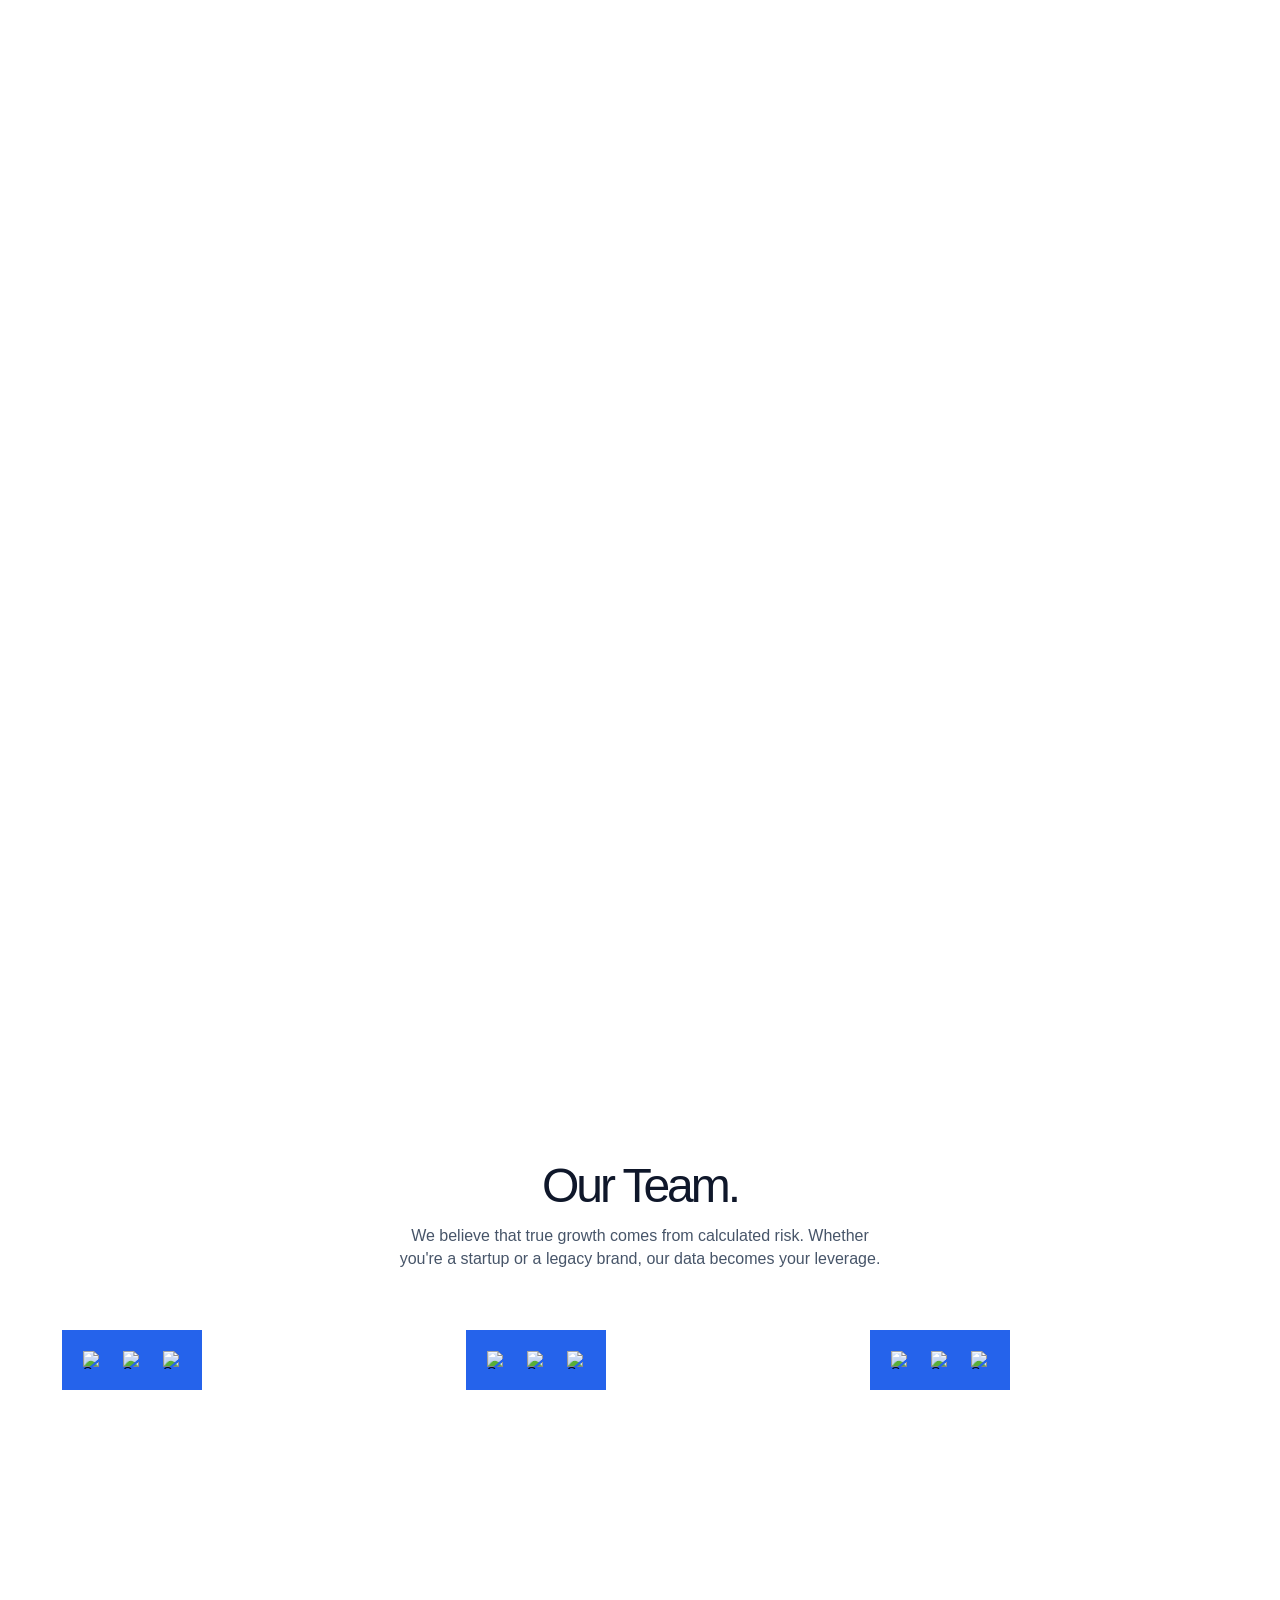
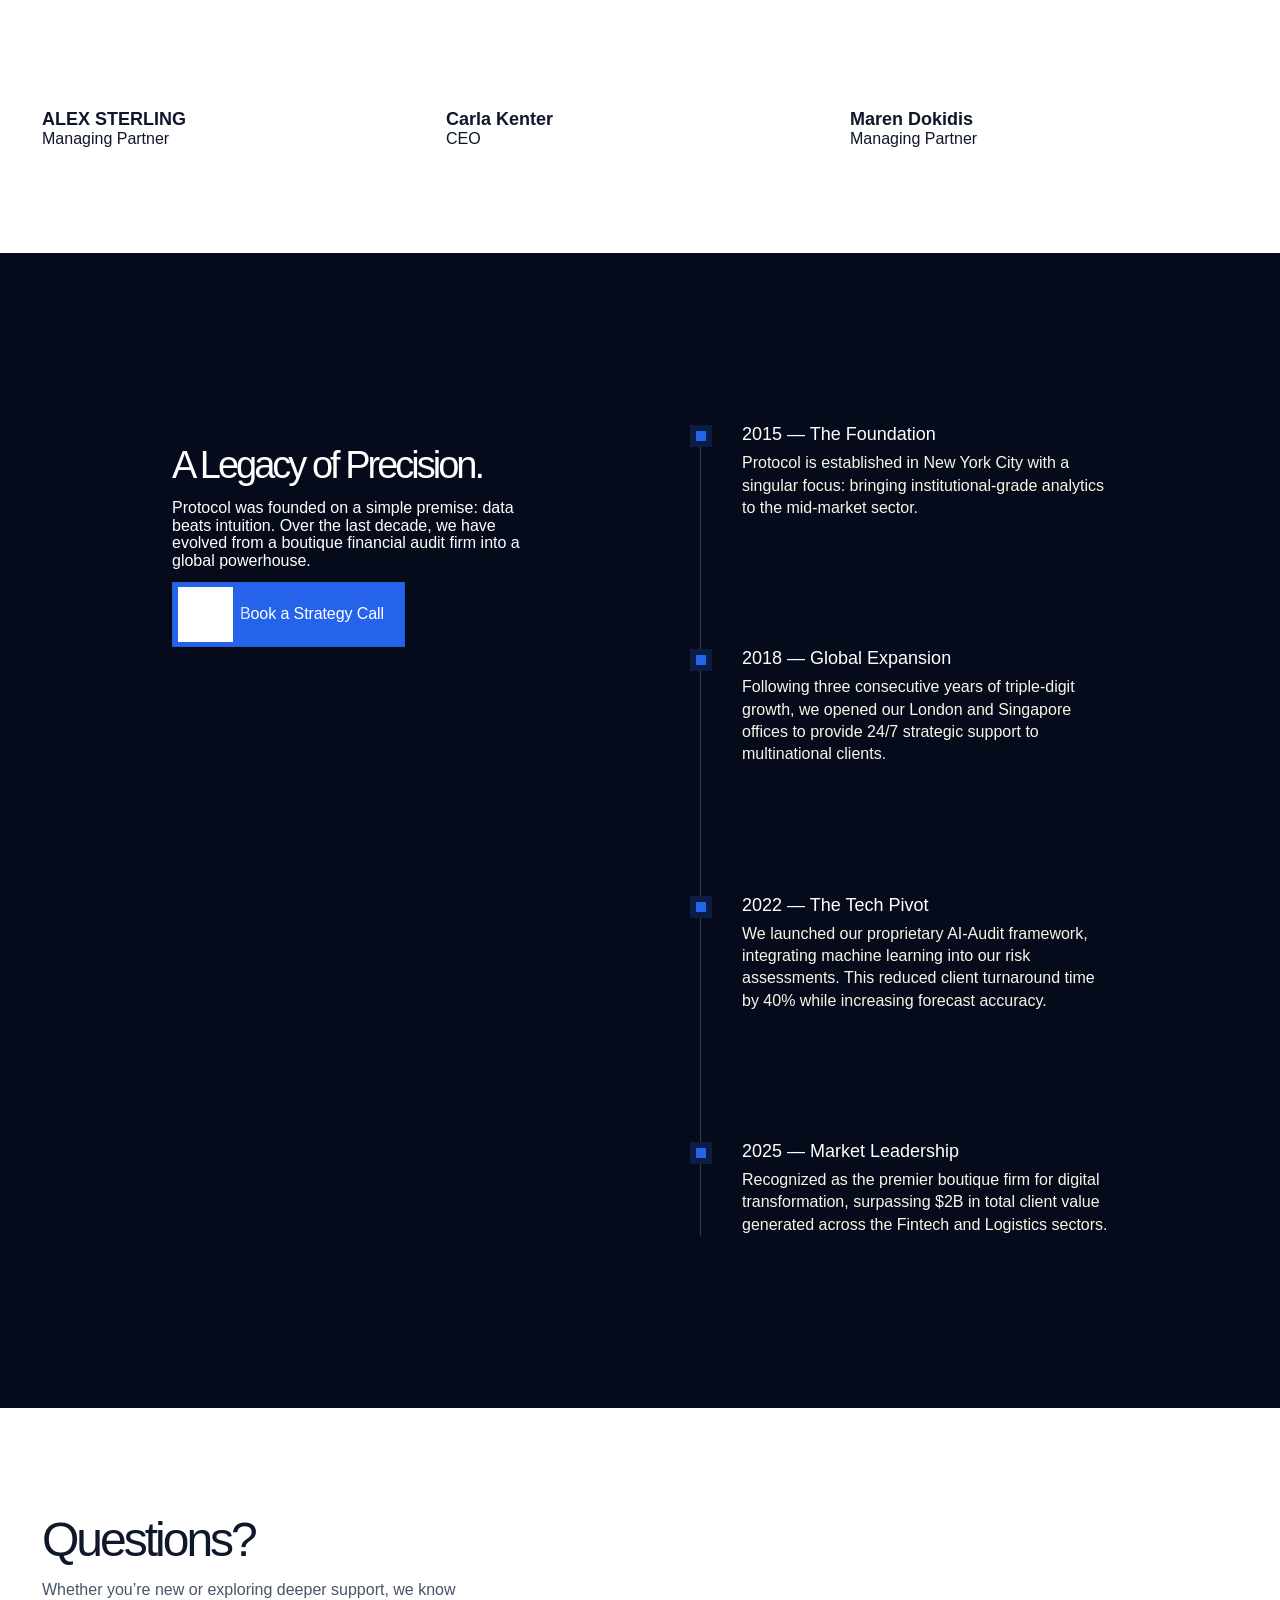
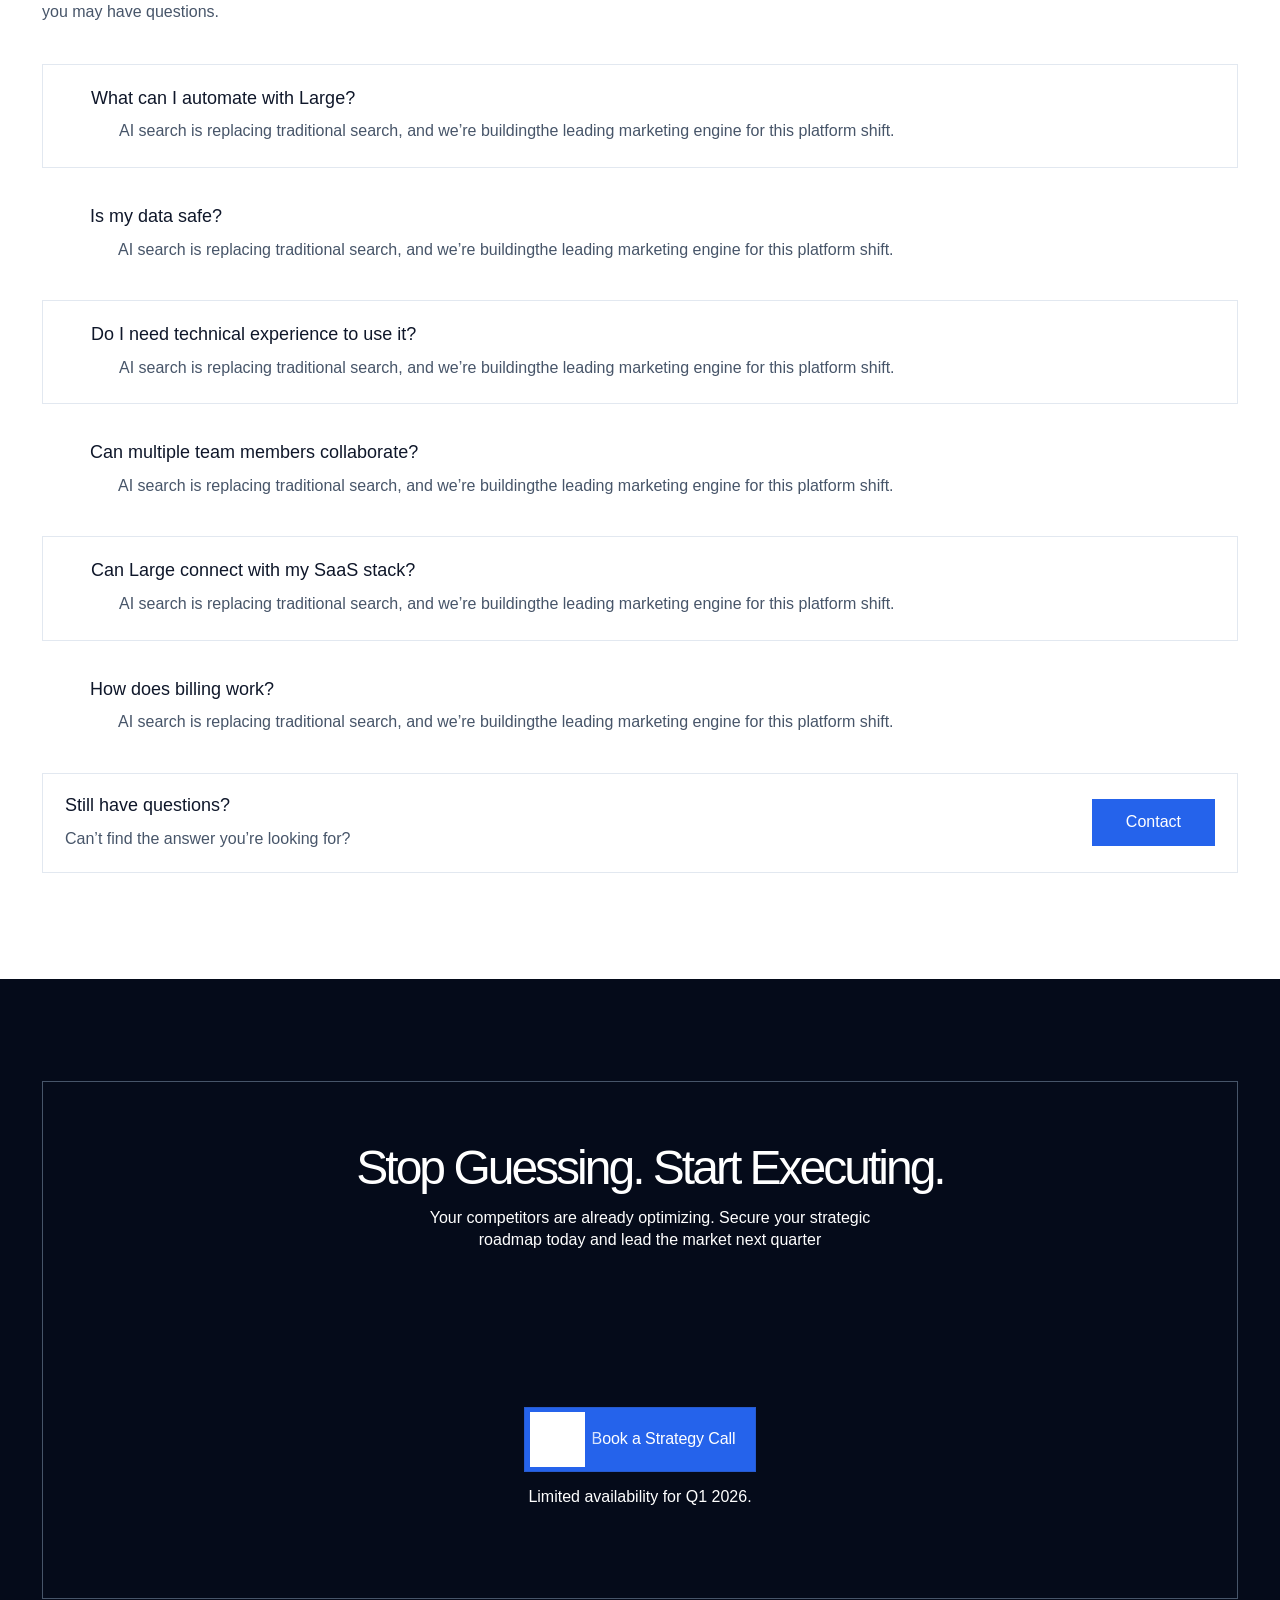
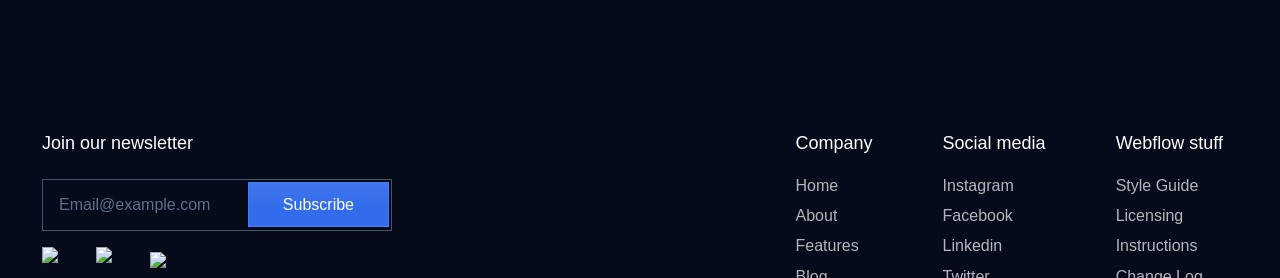
==== about-us.html @ 973bb322 "Edited home page and responsive overlapping" ====
<!DOCTYPE html>
<!-- This site was created in Webflow. https://webflow.com --><!-- Last Published: Thu Feb 19 2026 16:11:32 GMT+0000 (Coordinated Universal Time) -->
<html data-wf-domain="ovo-protocol.webflow.io" data-wf-page="698ba74bf3d2c260c734dedb"
  data-wf-site="698ba74bf3d2c260c734df04" lang="en">
<!-- Mirrored from ovo-protocol.webflow.io/about-us by HTTrack Website Copier/3.x [XR&CO'2014], Wed, 06 May 2026 16:37:00 GMT -->
<!-- Added by HTTrack -->
<meta http-equiv="content-type" content="text/html;charset=utf-8" /><!-- /Added by HTTrack -->

<head>
  <meta charset="utf-8" />
  <link href="https://cdn.prod.website-files.com/" rel="preconnect" crossorigin="anonymous" />
  <title>About SODIA | Solution Digital Academy</title>
  <meta
    content="Learn about Solution Digital Academy (SODIA), a flagship institution 
    established by the Orumba South Local Government Council to bridge the digital 
    gap and transform rural youth into globally competitive technology professionals."
    name="description" />
  <meta content="About SODIA | Solution Digital Academy" property="og:title" />
  <meta
    content="Discover SODIA's vision, mission, values, and commitment to building a 
    world-renowned rural-to-global digital talent hub in Nigeria."
    property="og:description" />
  <meta content="https://cdn.prod.website-files.com/698ba74bf3d2c260c734df04/698e71cde525f8e8b00ec355_Web.avif"
    property="og:image" />
  <meta content="About SODIA | Solution Digital Academy" property="twitter:title" />
  <meta
    content="Learn about Solution Digital Academy (SODIA), a flagship institution 
    established by the Orumba South Local Government Council to bridge the 
    digital gap and transform rural youth into globally competitive technology professionals."
    property="twitter:description" />
  <meta content="https://cdn.prod.website-files.com/698ba74bf3d2c260c734df04/698e71cde525f8e8b00ec355_Web.avif"
    property="twitter:image" />
  <meta property="og:type" content="website" />
  <meta content="summary_large_image" name="twitter:card" />
  <meta content="width=device-width, initial-scale=1" name="viewport" />
  <!-- <meta content="Webflow" name="generator" /> -->
  <link href="css/main.css"
    rel="stylesheet" type="text/css" crossorigin="anonymous" />
  <style>
    html.w-mod-js:not(.w-mod-ix3) :is(.animate-on-load, .navbar, .nav-link) {
      visibility: hidden !important;
    }
  </style>
  <link href="https://fonts.googleapis.com/" rel="preconnect" />
  <link href="https://fonts.gstatic.com/" rel="preconnect" crossorigin="anonymous" />
  <script src="../ajax.googleapis.com/ajax/libs/webfont/1.6.26/webfont.js" type="text/javascript"></script>
  <script
    type="text/javascript">WebFont.load({ google: { families: ["IBM Plex Sans:300,400,500,600,700"] } });</script>
  <script
    type="text/javascript">!function (o, c) { var n = c.documentElement, t = " w-mod-"; n.className += t + "js", ("ontouchstart" in o || o.DocumentTouch && c instanceof DocumentTouch) && (n.className += t + "touch") }(window, document);</script>
  <link href="../cdn.prod.website-files.com/698ba74bf3d2c260c734df04/698ba81004d63068945a24b0_Fav.jpg"
    rel="shortcut icon" type="image/x-icon" />
  <link href="../cdn.prod.website-files.com/698ba74bf3d2c260c734df04/698ba812cf2cec5feb55e213_Web.jpg"
    rel="apple-touch-icon" />
</head>

<body>
  <div class="navbar-wrapper">
    <div data-animation="default" data-collapse="medium" data-duration="400" data-easing="ease" data-easing2="ease"
      role="banner" class="navbar w-nav">
      <div class="container navbar-container">
        <div class="navbar-holder">
          <div class="navbar-container"><a href="index.html" class="brand w-nav-brand"><img
                src="https://cdn.prod.website-files.com/698ba74bf3d2c260c734df04/698baad2a2b404d346534674_Logo.svg"
                loading="lazy" alt="" class="brand-image" /></a>

            <nav role="navigation" class="nav-menu w-nav-menu">
              <div class="nav-menu-link-holder">
                <div class="nav-menu-link-container">
                  <div class="nav-links">
                    <div class="nav-link-wrapper"><a href="index.html" class="nav-link w-nav-link">Home</a>
                      <div class="nav-line"></div>
                    </div>
                    <div class="nav-link-wrapper"><a href="about-us.html" aria-current="page"
                        class="nav-link w-nav-link w--current">About Us</a>
                      <div class="nav-line"></div>
                    </div>
                    <div class="nav-link-wrapper"><a href="admissions.html" class="nav-link w-nav-link">Admissions & Tuition</a>
                      <div class="nav-line"></div>
                    </div>
                    <div class="nav-link-wrapper"><a href="programs.html" class="nav-link w-nav-link">Programs & Learning</a>
                      <div class="nav-line"></div>
                    </div>
                    <div class="nav-link-wrapper"><a href="contact.html" class="nav-link w-nav-link">Contact Us</a>
                      <div class="nav-line"></div>
                    </div>
                  </div>
                </div>
              </div>
            </nav>
            
            <div class="menu-button w-nav-button">
              <div class="icon w-icon-nav-menu"></div>
            </div>
          </div>
        </div>
      </div>
    </div>
  </div>
  <div class="section white-section">
    <div class="container">
      <div class="about-hero">
        <div class="about-hero-content">
          <div class="about-hero-heading-holder">
            <div class="animate-on-load">
              <h1 class="big-title">Architects of Growth</h1>
            </div>
          </div>
          <div class="about-hero-paragraph-holder">
            <div class="animate-on-load">
              <p class="paragraph">We don&#x27;t just advise. We partner with the world&#x27;s most ambitious leaders to
                build the future.</p>
            </div>
          </div>
          <div class="animate-on-load"><a href="contact.html" data-w-id="bb91e199-a5a8-ec43-45ba-157c8aae02fc"
              class="fancy-button w-inline-block">
              <div class="button-wrap-arrows">
                <div class="button-icon-holder"><img loading="lazy"
                    src="https://cdn.prod.website-files.com/698ba74bf3d2c260c734df04/698bab6de96f6ee4e98bf213_Arrow.svg"
                    alt="" class="button-icon-small" /></div>
                <div class="overlay"></div>
              </div>
              <div class="fancy-text">
                <div class="fancy-button-text">Book a Strategy Call</div>
                <div class="fancy-button-text top">Book a Strategy Call</div>
              </div>
              <div class="button-icon-holder second"><img loading="lazy"
                  src="https://cdn.prod.website-files.com/698ba74bf3d2c260c734df04/698bab6de96f6ee4e98bf213_Arrow.svg"
                  alt="" class="button-icon-small" /></div>
            </a></div>
        </div>
        <div class="animate-on-load">
          <div class="about-hero-video-holder"><a href="#" class="lightbox-link w-inline-block w-lightbox">
              <div class="video-title-holder">
                <div class="video-icon-holder"><img loading="lazy"
                    src="https://cdn.prod.website-files.com/698ba74bf3d2c260c734df04/698e01cc64ddeb44acd4e8ac_Play.svg"
                    alt="" class="video-icon" /></div>
                <div class="video-title">
                  <div class="video-title-text">Our story.</div>
                  <p class="white-paragraph">The combination of our passion.</p>
                </div>
              </div>
              <div
                data-poster-url="https://cdn.prod.website-files.com/698ba74bf3d2c260c734df04%2F698e0198f9711c4f678d4ff4_7168630-hd_1920_1080_25fps_poster.0000000.jpg"
                data-video-urls="https://cdn.prod.website-files.com/698ba74bf3d2c260c734df04%2F698e0198f9711c4f678d4ff4_7168630-hd_1920_1080_25fps_mp4.mp4,https://cdn.prod.website-files.com/698ba74bf3d2c260c734df04%2F698e0198f9711c4f678d4ff4_7168630-hd_1920_1080_25fps_webm.webm"
                data-autoplay="true" data-loop="true" data-wf-ignore="true"
                class="bg-video w-background-video w-background-video-atom"><video
                  id="a2fbf802-69cd-9f3f-866e-e45c97b2598b-video" autoplay="" loop=""
                  style="background-image:url(_https_/cdn.prod.website-files.com/698ba74bf3d2c260c734df04/698e0198f9711c4f678d4ff4_7168630-hd_1920_1080_25fps_poster.0000000.html)"
                  muted="" playsinline="" data-wf-ignore="true" data-object-fit="cover">
                  <source
                    src="https://cdn.prod.website-files.com/698ba74bf3d2c260c734df04%2F698e0198f9711c4f678d4ff4_7168630-hd_1920_1080_25fps_mp4.mp4"
                    data-wf-ignore="true" />
                  <source
                    src="https://cdn.prod.website-files.com/698ba74bf3d2c260c734df04%2F698e0198f9711c4f678d4ff4_7168630-hd_1920_1080_25fps_webm.webm"
                    data-wf-ignore="true" />
                </video></div>
              <div class="about-video"></div>
              <script type="application/json" class="w-json">{
  "items": [
    {
      "url": "https://www.youtube.com/watch?v=NpEaa2P7qZI",
      "originalUrl": "https://www.youtube.com/watch?v=NpEaa2P7qZI",
      "width": 940,
      "height": 528,
      "thumbnailUrl": "https://i.ytimg.com/vi/NpEaa2P7qZI/hqdefault.jpg",
      "html": "<iframe class=\"embedly-embed\" src=\"//cdn.embedly.com/widgets/media.html?src=https%3A%2F%2Fwww.youtube.com%2Fembed%2FNpEaa2P7qZI%3Ffeature%3Doembed&display_name=YouTube&url=https%3A%2F%2Fwww.youtube.com%2Fwatch%3Fv%3DNpEaa2P7qZI&image=https%3A%2F%2Fi.ytimg.com%2Fvi%2FNpEaa2P7qZI%2Fhqdefault.jpg&type=text%2Fhtml&schema=youtube\" width=\"940\" height=\"528\" scrolling=\"no\" title=\"YouTube embed\" frameborder=\"0\" allow=\"autoplay; fullscreen; encrypted-media; picture-in-picture;\" allowfullscreen=\"true\"></iframe>",
      "type": "video"
    }
  ],
  "group": ""
}</script>
            </a></div>
        </div>
      </div>
    </div>
  </div>
  <div class="section white-section">
    <div class="section-spacing">
      <div class="container">
        <div class="section-inside">
          <div class="center-title">
            <div class="fade-in-on-scroll">
              <h2 class="title">Our Team.</h2>
            </div>
            <div class="paragraph-holder medium">
              <div class="fade-in-on-scroll">
                <p>We believe that true growth comes from calculated risk. Whether you&#x27;re a startup or a legacy
                  brand, our data becomes your leverage.</p>
              </div>
            </div>
          </div>
          <div class="team-grid-holder">
            <div class="team-item">
              <div class="team-image-holder"><img loading="lazy"
                  src="../cdn.prod.website-files.com/698ba74bf3d2c260c734df04/698e09a6d21d110cc8a57068_Team%20Image%20(2).jpg"
                  alt="Black and white headshot of a man in a suit jacket and white shirt, looking directly at the camera with a neutral expression."
                  sizes="(max-width: 708px) 100vw, 708px"
                  srcset="https://cdn.prod.website-files.com/698ba74bf3d2c260c734df04/698e09a6d21d110cc8a57068_Team%20Image%20(2)-p-500.jpg 500w, https://cdn.prod.website-files.com/698ba74bf3d2c260c734df04/698e09a6d21d110cc8a57068_Team%20Image%20(2).jpg 708w"
                  class="team-image" />
                <div class="team-socials">
                  <div class="team-socials-holder"><a href="https://facebook.com/" target="_blank"
                      class="team-social-link w-inline-block"><img loading="lazy"
                        src="https://cdn.prod.website-files.com/698ba74bf3d2c260c734df04/698ba74bf3d2c260c734e038_Facebook Icon.svg"
                        alt="Social Media Image" class="team-social-icon" /></a><a href="https://facebook.com/"
                      target="_blank" class="team-social-link w-inline-block"><img loading="lazy"
                        src="https://cdn.prod.website-files.com/698ba74bf3d2c260c734df04/698ba74bf3d2c260c734def6_Instagram Icon.svg"
                        alt="Social Media Icon" class="team-social-icon" /></a><a href="https://facebook.com/"
                      target="_blank" class="team-social-link w-inline-block"><img loading="lazy"
                        src="https://cdn.prod.website-files.com/698ba74bf3d2c260c734df04/698ba74bf3d2c260c734e04e_LinkedIn Icon.svg"
                        alt="Social Media Image" class="team-social-icon" /></a></div>
                </div>
              </div>
              <div class="team-content">
                <div class="team-name">ALEX STERLING</div>
                <div class="team-job-position">Managing Partner</div>
              </div>
            </div>
            <div class="team-item">
              <div class="team-image-holder"><img loading="lazy"
                  src="../cdn.prod.website-files.com/698ba74bf3d2c260c734df04/698e09a657895795d1f07046_Team%20Image%20(3).jpg"
                  alt="Portrait of a smiling woman with straight dark hair wearing a blazer and black turtleneck."
                  sizes="(max-width: 708px) 100vw, 708px"
                  srcset="https://cdn.prod.website-files.com/698ba74bf3d2c260c734df04/698e09a657895795d1f07046_Team%20Image%20(3)-p-500.jpg 500w, https://cdn.prod.website-files.com/698ba74bf3d2c260c734df04/698e09a657895795d1f07046_Team%20Image%20(3).jpg 708w"
                  class="team-image" />
                <div class="team-socials">
                  <div class="team-socials-holder"><a href="https://facebook.com/" target="_blank"
                      class="team-social-link w-inline-block"><img loading="lazy"
                        src="https://cdn.prod.website-files.com/698ba74bf3d2c260c734df04/698ba74bf3d2c260c734e038_Facebook Icon.svg"
                        alt="Social Media Image" class="team-social-icon" /></a><a href="https://facebook.com/"
                      target="_blank" class="team-social-link w-inline-block"><img loading="lazy"
                        src="https://cdn.prod.website-files.com/698ba74bf3d2c260c734df04/698ba74bf3d2c260c734def6_Instagram Icon.svg"
                        alt="Social Media Icon" class="team-social-icon" /></a><a href="https://facebook.com/"
                      target="_blank" class="team-social-link w-inline-block"><img loading="lazy"
                        src="https://cdn.prod.website-files.com/698ba74bf3d2c260c734df04/698ba74bf3d2c260c734e04e_LinkedIn Icon.svg"
                        alt="Social Media Image" class="team-social-icon" /></a></div>
                </div>
              </div>
              <div class="team-content">
                <div class="team-name">Carla Kenter</div>
                <div class="team-job-position">CEO</div>
              </div>
            </div>
            <div class="team-item">
              <div class="team-image-holder"><img loading="lazy"
                  src="../cdn.prod.website-files.com/698ba74bf3d2c260c734df04/698e09a61fffcc0af3da25d2_Team%20Image%20(1).jpg"
                  alt="Confident woman with light eyes and pulled-back hair wearing a black blazer and white blouse, against a plain background."
                  sizes="(max-width: 708px) 100vw, 708px"
                  srcset="https://cdn.prod.website-files.com/698ba74bf3d2c260c734df04/698e09a61fffcc0af3da25d2_Team%20Image%20(1)-p-500.jpg 500w, https://cdn.prod.website-files.com/698ba74bf3d2c260c734df04/698e09a61fffcc0af3da25d2_Team%20Image%20(1).jpg 708w"
                  class="team-image" />
                <div class="team-socials">
                  <div class="team-socials-holder"><a href="https://facebook.com/" target="_blank"
                      class="team-social-link w-inline-block"><img loading="lazy"
                        src="https://cdn.prod.website-files.com/698ba74bf3d2c260c734df04/698ba74bf3d2c260c734e038_Facebook Icon.svg"
                        alt="Social Media Image" class="team-social-icon" /></a><a href="https://facebook.com/"
                      target="_blank" class="team-social-link w-inline-block"><img loading="lazy"
                        src="https://cdn.prod.website-files.com/698ba74bf3d2c260c734df04/698ba74bf3d2c260c734def6_Instagram Icon.svg"
                        alt="Social Media Icon" class="team-social-icon" /></a><a href="https://facebook.com/"
                      target="_blank" class="team-social-link w-inline-block"><img loading="lazy"
                        src="https://cdn.prod.website-files.com/698ba74bf3d2c260c734df04/698ba74bf3d2c260c734e04e_LinkedIn Icon.svg"
                        alt="Social Media Image" class="team-social-icon" /></a></div>
                </div>
              </div>
              <div class="team-content">
                <div class="team-name">Maren Dokidis</div>
                <div class="team-job-position">Managing Partner</div>
              </div>
            </div>
          </div>
        </div>
      </div>
    </div>
  </div>
  <div class="section dark-section">
    <div class="container no-padding-topp">
      <div class="proggress-holder">
        <div class="proggress-container">
          <div class="proggess-holder">
            <div class="proggess-text">
              <div class="fade-in-on-scroll">
                <h3 class="white-text">A Legacy of Precision.</h3>
              </div>
              <div class="paragraph-holder">
                <p class="white-paragraph">Protocol was founded on a simple premise: data beats intuition. Over the last
                  decade, we have evolved from a boutique financial audit firm into a global powerhouse.</p>
              </div>
              <div class="fade-in-on-scroll"><a href="contact.html" data-w-id="bb91e199-a5a8-ec43-45ba-157c8aae02fc"
                  class="fancy-button w-inline-block">
                  <div class="button-wrap-arrows">
                    <div class="button-icon-holder"><img loading="lazy"
                        src="https://cdn.prod.website-files.com/698ba74bf3d2c260c734df04/698bab6de96f6ee4e98bf213_Arrow.svg"
                        alt="" class="button-icon-small" /></div>
                    <div class="overlay"></div>
                  </div>
                  <div class="fancy-text">
                    <div class="fancy-button-text">Book a Strategy Call</div>
                    <div class="fancy-button-text top">Book a Strategy Call</div>
                  </div>
                  <div class="button-icon-holder second"><img loading="lazy"
                      src="https://cdn.prod.website-files.com/698ba74bf3d2c260c734df04/698bab6de96f6ee4e98bf213_Arrow.svg"
                      alt="" class="button-icon-small" /></div>
                </a></div>
            </div>
            <div class="proggess-tree-holder">
              <div class="proggess-tree-line-holder">
                <div class="proggess-tree-line"></div>
              </div>
              <div class="proggess-tree-content">
                <div class="proggess-tree-dot">
                  <div class="proggess-tree-dot-inside"></div>
                </div>
                <div class="proggess-tree-inside">
                  <div class="proggess-title">2015 — The Foundation</div>
                  <p class="proggess-paragraph">Protocol is established in New York City with a singular focus: bringing
                    institutional-grade analytics to the mid-market sector.</p>
                </div>
              </div>
              <div class="proggess-tree-content">
                <div class="proggess-tree-dot">
                  <div class="proggess-tree-dot-inside"></div>
                </div>
                <div class="proggess-tree-inside">
                  <div class="proggess-title">2018 — Global Expansion</div>
                  <p class="proggess-paragraph">Following three consecutive years of triple-digit growth, we opened our
                    London and Singapore offices to provide 24/7 strategic support to multinational clients.</p>
                </div>
              </div>
              <div class="proggess-tree-content">
                <div class="proggess-tree-dot">
                  <div class="proggess-tree-dot-inside"></div>
                </div>
                <div class="proggess-tree-inside">
                  <div class="proggess-title">2022 — The Tech Pivot</div>
                  <p class="proggess-paragraph">We launched our proprietary AI-Audit framework, integrating machine
                    learning into our risk assessments. This reduced client turnaround time by 40% while increasing
                    forecast accuracy.</p>
                </div>
              </div>
              <div class="proggess-tree-content">
                <div class="proggess-tree-dot">
                  <div class="proggess-tree-dot-inside"></div>
                </div>
                <div class="proggess-tree-inside">
                  <div class="proggess-title">2025 — Market Leadership</div>
                  <p class="proggess-paragraph">Recognized as the premier boutique firm for digital transformation,
                    surpassing $2B in total client value generated across the Fintech and Logistics sectors.</p>
                </div>
              </div>
              <div class="proggess-box"></div>
              <div class="proggess-box bot"></div>
            </div>
          </div>
        </div>
      </div>
    </div>
  </div>
  <div class="section-spacing with-bg">
    <div class="section bg-extra">
      <div class="container">
        <div class="section-inside">
          <div class="left-title">
            <div class="fade-in-on-scroll">
              <h2 class="title">Questions?</h2>
            </div>
            <div class="fade-in-on-scroll">
              <div class="feature-paragraph-holder">
                <p>Whether you’re new or exploring deeper support, we know you may have questions.</p>
              </div>
            </div>
          </div>
          <div class="questions-holder">
            <div class="questions-container">
              <div class="question"><img loading="lazy"
                  src="https://cdn.prod.website-files.com/698ba74bf3d2c260c734df04/698ba74bf3d2c260c734e240_Plus.svg"
                  alt="" class="question-icon" />
                <div class="question-text">What can I automate with Large?</div>
              </div>
              <div class="answer-holder">
                <div class="answer-line-holder"><img
                    src="https://cdn.prod.website-files.com/698ba74bf3d2c260c734df04/698ba74bf3d2c260c734e23e_Element.svg"
                    loading="lazy" alt="" class="answer-line" /></div>
                <p class="answer-text">AI search is replacing traditional search, and we’re buildingthe leading
                  marketing engine for this platform shift.</p>
              </div>
            </div>
            <div class="questions-container no-border">
              <div class="question"><img loading="lazy"
                  src="https://cdn.prod.website-files.com/698ba74bf3d2c260c734df04/698ba74bf3d2c260c734e240_Plus.svg"
                  alt="" class="question-icon" />
                <div class="question-text">Is my data safe?</div>
              </div>
              <div class="answer-holder">
                <div class="answer-line-holder"><img
                    src="https://cdn.prod.website-files.com/698ba74bf3d2c260c734df04/698ba74bf3d2c260c734e23e_Element.svg"
                    loading="lazy" alt="" class="answer-line" /></div>
                <p class="answer-text">AI search is replacing traditional search, and we’re buildingthe leading
                  marketing engine for this platform shift.</p>
              </div>
            </div>
            <div class="questions-container">
              <div class="question"><img loading="lazy"
                  src="https://cdn.prod.website-files.com/698ba74bf3d2c260c734df04/698ba74bf3d2c260c734e240_Plus.svg"
                  alt="" class="question-icon" />
                <div class="question-text">Do I need technical experience to use it?</div>
              </div>
              <div class="answer-holder">
                <div class="answer-line-holder"><img
                    src="https://cdn.prod.website-files.com/698ba74bf3d2c260c734df04/698ba74bf3d2c260c734e23e_Element.svg"
                    loading="lazy" alt="" class="answer-line" /></div>
                <p class="answer-text">AI search is replacing traditional search, and we’re buildingthe leading
                  marketing engine for this platform shift.</p>
              </div>
            </div>
            <div class="questions-container no-border">
              <div class="question"><img loading="lazy"
                  src="https://cdn.prod.website-files.com/698ba74bf3d2c260c734df04/698ba74bf3d2c260c734e240_Plus.svg"
                  alt="" class="question-icon" />
                <div class="question-text">Can multiple team members collaborate?</div>
              </div>
              <div class="answer-holder">
                <div class="answer-line-holder"><img
                    src="https://cdn.prod.website-files.com/698ba74bf3d2c260c734df04/698ba74bf3d2c260c734e23e_Element.svg"
                    loading="lazy" alt="" class="answer-line" /></div>
                <p class="answer-text">AI search is replacing traditional search, and we’re buildingthe leading
                  marketing engine for this platform shift.</p>
              </div>
            </div>
            <div class="questions-container">
              <div class="question"><img loading="lazy"
                  src="https://cdn.prod.website-files.com/698ba74bf3d2c260c734df04/698ba74bf3d2c260c734e240_Plus.svg"
                  alt="" class="question-icon" />
                <div class="question-text">Can Large connect with my SaaS stack?</div>
              </div>
              <div class="answer-holder">
                <div class="answer-line-holder"><img
                    src="https://cdn.prod.website-files.com/698ba74bf3d2c260c734df04/698ba74bf3d2c260c734e23e_Element.svg"
                    loading="lazy" alt="" class="answer-line" /></div>
                <p class="answer-text">AI search is replacing traditional search, and we’re buildingthe leading
                  marketing engine for this platform shift.</p>
              </div>
            </div>
            <div class="questions-container no-border">
              <div class="question"><img loading="lazy"
                  src="https://cdn.prod.website-files.com/698ba74bf3d2c260c734df04/698ba74bf3d2c260c734e240_Plus.svg"
                  alt="" class="question-icon" />
                <div class="question-text">How does billing work?</div>
              </div>
              <div class="answer-holder">
                <div class="answer-line-holder"><img
                    src="https://cdn.prod.website-files.com/698ba74bf3d2c260c734df04/698ba74bf3d2c260c734e23e_Element.svg"
                    loading="lazy" alt="" class="answer-line" /></div>
                <p class="answer-text">AI search is replacing traditional search, and we’re buildingthe leading
                  marketing engine for this platform shift.</p>
              </div>
            </div>
            <div id="w-node-_9b488adb-339e-3908-c226-e9ab8c498f65-8c498f31" class="questions-cta">
              <div class="heading-and-supporting-text">
                <div class="question-text">Still have questions?</div>
                <p class="answer-text">Can’t find the answer you’re looking for?</p>
              </div>
              <div class="content"><a href="contact.html" class="button w-inline-block">
                  <div class="button-text-holder">
                    <div class="button-text">Contact</div>
                    <div class="button-text">Contact</div>
                  </div>
                </a></div>
            </div>
          </div>
        </div>
      </div>
    </div>
  </div>
  <div class="section dark-section">
    <div class="container">
      <div class="cta-holder">
        <div class="cta-content">
          <div class="fade-in-on-scroll">
            <h2 class="white-text no-margins">Stop Guessing. Start Executing.</h2>
          </div>
          <div class="fade-in-on-scroll">
            <div class="paragraph-holder medium">
              <p class="white-text">Your competitors are already optimizing. Secure your strategic roadmap today and
                lead the market next quarter</p>
            </div>
          </div>
        </div>
        <div class="fade-in-on-scroll">
          <div class="button-holder cta-buttons"><a href="contact.html" data-w-id="bb91e199-a5a8-ec43-45ba-157c8aae02fc"
              class="fancy-button w-inline-block">
              <div class="button-wrap-arrows">
                <div class="button-icon-holder"><img loading="lazy"
                    src="https://cdn.prod.website-files.com/698ba74bf3d2c260c734df04/698bab6de96f6ee4e98bf213_Arrow.svg"
                    alt="" class="button-icon-small" /></div>
                <div class="overlay"></div>
              </div>
              <div class="fancy-text">
                <div class="fancy-button-text">Book a Strategy Call</div>
                <div class="fancy-button-text top">Book a Strategy Call</div>
              </div>
              <div class="button-icon-holder second"><img loading="lazy"
                  src="https://cdn.prod.website-files.com/698ba74bf3d2c260c734df04/698bab6de96f6ee4e98bf213_Arrow.svg"
                  alt="" class="button-icon-small" /></div>
            </a>
            <p class="white-text">Limited availability for Q1 2026.</p>
          </div>
        </div><img src="https://cdn.prod.website-files.com/698ba74bf3d2c260c734df04/698e002c1a250decb86082e5_Top.svg"
          loading="lazy" alt="" class="top-image" /><img
          src="https://cdn.prod.website-files.com/698ba74bf3d2c260c734df04/698e002cdf3a91085bfd3ccd_Bottom.svg"
          loading="lazy" alt="" class="bottom-image" />
      </div>
    </div>
  </div>
  <div class="section">
    <div class="footer-holder">
      <div class="footer-container">
        <div class="container">
          <div class="footer-wrapper">
            <div class="footer-signup-holder">
              <div class="title-small">Join our newsletter</div>
              <div class="form-block w-form">
                <form id="wf-form-Career-Tips" name="wf-form-Career-Tips" data-name="Career Tips" method="get"
                  class="form" data-wf-page-id="698ba74bf3d2c260c734dedb"
                  data-wf-element-id="d7a72f03-fa2f-5136-669f-a33f23296ccc"><input class="text-field dark w-input"
                    maxlength="256" name="email" data-name="Email" placeholder="Email@example.com" type="email"
                    id="email" required="" />
                  <div class="form-button-holder"><input type="submit" data-wait="Please wait..."
                      class="button pricing-button w-button" value="Subscribe" /></div>
                </form>
                <div class="success-message w-form-done">
                  <div><span>Thank you!</span> We&#x27;ll reach out soon</div>
                </div>
                <div class="error-message w-form-fail">
                  <div>Oops! Something went wrong while submitting the form.</div>
                </div>
              </div>
              <div class="social-media-holder"><a href="https://ig.com/" target="_blank"
                  class="social-media-container w-inline-block"><img
                    src="https://cdn.prod.website-files.com/698ba74bf3d2c260c734df04/698ba74bf3d2c260c734def6_Instagram Icon.svg"
                    loading="lazy" alt="Social Media Icon" class="social-media-image" /></a><a
                  href="https://twitter.com/" target="_blank" class="social-media-container w-inline-block"><img
                    src="https://cdn.prod.website-files.com/698ba74bf3d2c260c734df04/698ba74bf3d2c260c734e015_Twitter Icon.svg"
                    loading="lazy" alt="Social Media Icon" class="social-media-image" /></a><a
                  href="mailto:email@dummy.com" class="social-media-container w-inline-block"><img
                    src="https://cdn.prod.website-files.com/698ba74bf3d2c260c734df04/698ba74bf3d2c260c734df5a_Mail Icon.svg"
                    loading="lazy" alt="Mail Icon" class="social-media-image" /></a></div>
            </div>
            <div class="footer-content">
              <div id="w-node-e92bf484-a605-4132-f141-4518468af7e2-468af7d9" class="footer-block">
                <div class="title-small">Company</div>
                <div class="nav-link-wrapper"><a href="index.html" class="footer-link">Home</a>
                  <div class="nav-line"></div>
                </div>
                <div class="nav-link-wrapper"><a href="about-us.html" aria-current="page"
                    class="footer-link w--current">About</a>
                  <div class="nav-line"></div>
                </div>
                <div class="nav-link-wrapper"><a href="#Product" class="footer-link">Features</a>
                  <div class="nav-line"></div>
                </div>
                <div class="nav-link-wrapper"><a href="programs.html" class="footer-link">Blog</a>
                  <div class="nav-line"></div>
                </div>
                <div class="nav-link-wrapper"><a href="contact.html" class="footer-link">Contact</a>
                  <div class="nav-line"></div>
                </div>
              </div>
              <div id="w-node-e92bf484-a605-4132-f141-4518468af7ef-468af7d9" class="footer-block">
                <div class="title-small">Social media</div>
                <div class="nav-link-wrapper"><a href="https://instagram.com/" target="_blank"
                    class="footer-link">Instagram</a>
                  <div class="nav-line"></div>
                </div>
                <div class="nav-link-wrapper"><a href="https://fb.com/" target="_blank" class="footer-link">Facebook</a>
                  <div class="nav-line"></div>
                </div>
                <div class="nav-link-wrapper"><a href="https://linkedin.com/" target="_blank"
                    class="footer-link">Linkedin</a>
                  <div class="nav-line"></div>
                </div>
                <div class="nav-link-wrapper"><a href="https://twitter.com/" target="_blank"
                    class="footer-link">Twitter</a>
                  <div class="nav-line"></div>
                </div>
              </div>
              <div id="w-node-e92bf484-a605-4132-f141-4518468af7fa-468af7d9" class="footer-block">
                <div class="title-small">Webflow stuff</div>
                <div class="nav-link-wrapper"><a href="template/style-guide.html" class="footer-link">Style Guide</a>
                  <div class="nav-line"></div>
                </div>
                <div class="nav-link-wrapper"><a href="template/licensing.html" class="footer-link">Licensing</a>
                  <div class="nav-line"></div>
                </div>
                <div class="nav-link-wrapper"><a href="template/instructions.html" class="footer-link">Instructions</a>
                  <div class="nav-line"></div>
                </div>
                <div class="nav-link-wrapper"><a href="template/change-log.html" class="footer-link">Change Log</a>
                  <div class="nav-line"></div>
                </div>
                <div class="nav-link-wrapper"><a href="https://webflow.com/templates/html/fastest-website-template"
                    target="_blank" class="footer-link last">GET TEMPLATE</a>
                  <div class="nav-line"></div>
                </div>
              </div>
            </div>
          </div>
          <div class="footer-divider">
            <div class="footer-copyright-holder">
              <div class="footer-copyright-center">Created by <a href="http://madebyoversight.com/" target="_blank"
                  class="dark-link">OVERSIGHT</a></div>
            </div>
            <div class="footer-copyright-holder">
              <div class="footer-copyright-center">Powered by <a href="https://webflow.com/" target="_blank"
                  class="dark-link">WEBFLOW</a></div>
            </div>
          </div>
        </div>
      </div>
    </div>
  </div>
  <script src="../d3e54v103j8qbb.cloudfront.net/js/jquery-3.5.1.min.dc5e7f18c8db39.js?site=698ba74bf3d2c260c734df04"
    type="text/javascript" integrity="sha256-9/aliU8dGd2tb6OSsuzixeV4y/faTqgFtohetphbbj0="
    crossorigin="anonymous"></script>
  <script src="../cdn.prod.website-files.com/698ba74bf3d2c260c734df04/js/webflow.schunk.36b8fb49256177c8.js"
    type="text/javascript" integrity="sha384-4abIlA5/v7XaW1HMXKBgnUuhnjBYJ/Z9C1OSg4OhmVw9O3QeHJ/qJqFBERCDPv7G"
    crossorigin="anonymous"></script>
  <script src="../cdn.prod.website-files.com/698ba74bf3d2c260c734df04/js/webflow.schunk.b16a973032ee02e0.js"
    type="text/javascript" integrity="sha384-MvFKaLjxmdsEph79V1KnRom+tyj/sWGgVRxoV3nqff1Ybz5YvhNqinshtOeVmGfX"
    crossorigin="anonymous"></script>
  <script src="../cdn.prod.website-files.com/698ba74bf3d2c260c734df04/js/webflow.schunk.ed74b0ea3bbbd740.js"
    type="text/javascript" integrity="sha384-d5UyitJTlJ54jIjatVbN5UfhyNX41pJfQRyA4BPMim8IFm8lozDf0j3YCffRchDl"
    crossorigin="anonymous"></script>
  <script src="../cdn.prod.website-files.com/698ba74bf3d2c260c734df04/js/webflow.schunk.f919141e3448519b.js"
    type="text/javascript" integrity="sha384-0dpL+rRIdWgp7t4mWakP0H+6RU4n3g9xP4SmJZle+xurEqe4cffHHB2MF1N5SqpQ"
    crossorigin="anonymous"></script>
  <script src="../cdn.prod.website-files.com/698ba74bf3d2c260c734df04/js/webflow.bdc82c60.6a0fd3a297b07fbe.js"
    type="text/javascript" integrity="sha384-2ngFtCLK0vii3d0+JP2zbYyisDdohIM8u7VJK4jotFZqdI5IjpbgkL6Zo4Js5GEQ"
    crossorigin="anonymous"></script>
  <script src="../cdn.prod.website-files.com/gsap/3.15.0/gsap.min.js" type="text/javascript"></script>
  <script src="../cdn.prod.website-files.com/gsap/3.15.0/SplitText.min.js" type="text/javascript"></script>
  <script src="../cdn.prod.website-files.com/gsap/3.15.0/ScrollTrigger.min.js" type="text/javascript"></script>
  <!-- GSAP -->
  <script src="../cdnjs.cloudflare.com/ajax/libs/gsap/3.12.5/gsap.min.js"></script>

  <script>
    document.addEventListener("DOMContentLoaded", () => {
      const SETTINGS = {
        spawnDistance: 100, // only spawn when mouse moved > 100px
        fadeIn: 0.2,
        move: 0.5,
        fadeOut: 0.2,
        scaleOut: 0.6
      };

      // ---------- Scope to .Hero ----------
      const hero = document.querySelector(".hero");
      if (!hero) return;

      // Need a container with your images
      const wrap = hero.querySelector(".image_wrap");
      if (!wrap) return;

      // Collect trail items (wrappers) and their inner image elements
      const items = [...wrap.querySelectorAll(".content_img-wrap")].map(el => ({
        el,
        img: el.querySelector(".content_img")
      }));
      if (!items.length) return;

      // Mouse tracking (only while inside Hero)
      let overHero = false;
      let last = { x: 0, y: 0 };
      let curr = { x: 0, y: 0 };
      let index = 0;            // which image to use next
      let z = 1;                // z-index increasing
      let anyActive = 0;        // active animations count

      hero.addEventListener("pointerenter", e => {
        overHero = true;
        const x = e.clientX + window.scrollX;
        const y = e.clientY + window.scrollY;
        last = { x, y };
        curr = { x, y };
      });

      hero.addEventListener("pointerleave", () => {
        overHero = false;
      });

      hero.addEventListener("pointermove", e => {
        curr = { x: e.clientX + window.scrollX, y: e.clientY + window.scrollY };
      }, { passive: true });

      // Helper
      const movedFarEnough = () =>
        Math.abs(curr.x - last.x) > SETTINGS.spawnDistance ||
        Math.abs(curr.y - last.y) > SETTINGS.spawnDistance;

      function showNext() {
        z++;
        index = (index + 1) % items.length;
        const item = items[index];

        // Ensure we can reuse the same element again later
        gsap.set(item.img, { opacity: 1, scale: 1 });

        // Place and animate (use fixed-like positioning via GSAP transforms)
        const w = item.el.offsetWidth;
        const h = item.el.offsetHeight;

        gsap.killTweensOf([item.el, item.img]);

        const tl = gsap.timeline({
          onStart: () => { anyActive++; },
          onComplete: () => { anyActive = Math.max(0, anyActive - 1); }
        });

        // Fade in at previous mouse point
        tl.fromTo(item.el, {
          opacity: 0,
          zIndex: z,
          x: last.x - w / 2,
          y: last.y - h / 2,
          position: "fixed" // keep aligned to viewport
        }, {
          opacity: 1,
          duration: SETTINGS.fadeIn
        });

        // Move to current mouse point
        tl.fromTo(item.el, {
          x: last.x - w / 2,
          y: last.y - h / 2
        }, {
          x: curr.x - w / 2,
          y: curr.y - h / 2,
          duration: SETTINGS.move
        }, "<");

        // Fade + shrink the inner image
        tl.to(item.img, {
          opacity: 0,
          scale: SETTINGS.scaleOut,
          duration: SETTINGS.fadeOut
        });
      }

      // Simple loop
      function loop() {
        if (overHero && movedFarEnough()) {
          showNext();
          last = { ...curr };
          if (anyActive !== 0 && z !== 1) z = z; // keep z while active (no-op, just readable)
        }
        requestAnimationFrame(loop);
      }
      requestAnimationFrame(loop);
    });
  </script>
</body>
<!-- Mirrored from ovo-protocol.webflow.io/about-us by HTTrack Website Copier/3.x [XR&CO'2014], Wed, 06 May 2026 16:37:10 GMT -->

</html>
---- css/main.css ----
html {
  -webkit-text-size-adjust: 100%;
  -ms-text-size-adjust: 100%;
  font-family: sans-serif;
}

body {
  margin: 0;
}

article, aside, details, figcaption, figure, footer, header, hgroup, main, menu, nav, section, summary {
  display: block;
}

audio, canvas, progress, video {
  vertical-align: baseline;
  display: inline-block;
}

audio:not([controls]) {
  height: 0;
  display: none;
}

[hidden], template {
  display: none;
}

a {
  background-color: #0000;
}

a:active, a:hover {
  outline: 0;
}

abbr[title] {
  border-bottom: 1px dotted;
}

b, strong {
  font-weight: bold;
}

dfn {
  font-style: italic;
}

h1 {
  margin: .67em 0;
  font-size: 2em;
}

mark {
  color: #000;
  background: #ff0;
}

small {
  font-size: 80%;
}

sub, sup {
  vertical-align: baseline;
  font-size: 75%;
  line-height: 0;
  position: relative;
}

sup {
  top: -.5em;
}

sub {
  bottom: -.25em;
}

img {
  border: 0;
}

svg:not(:root) {
  overflow: hidden;
}

hr {
  box-sizing: content-box;
  height: 0;
}

pre {
  overflow: auto;
}

code, kbd, pre, samp {
  font-family: monospace;
  font-size: 1em;
}

button, input, optgroup, select, textarea {
  color: inherit;
  font: inherit;
  margin: 0;
}

button {
  overflow: visible;
}

button, select {
  text-transform: none;
}

button, html input[type="button"], input[type="reset"] {
  -webkit-appearance: button;
  cursor: pointer;
}

button[disabled], html input[disabled] {
  cursor: default;
}

button::-moz-focus-inner, input::-moz-focus-inner {
  border: 0;
  padding: 0;
}

input {
  line-height: normal;
}

input[type="checkbox"], input[type="radio"] {
  box-sizing: border-box;
  padding: 0;
}

input[type="number"]::-webkit-inner-spin-button, input[type="number"]::-webkit-outer-spin-button {
  height: auto;
}

input[type="search"] {
  -webkit-appearance: none;
}

input[type="search"]::-webkit-search-cancel-button, input[type="search"]::-webkit-search-decoration {
  -webkit-appearance: none;
}

legend {
  border: 0;
  padding: 0;
}

textarea {
  overflow: auto;
}

optgroup {
  font-weight: bold;
}

table {
  border-collapse: collapse;
  border-spacing: 0;
}

td, th {
  padding: 0;
}

@font-face {
  font-family: webflow-icons;
  src: url("[data-uri]") format("truetype");
  font-weight: normal;
  font-style: normal;
}

[class^="w-icon-"], [class*=" w-icon-"] {
  speak: none;
  font-variant: normal;
  text-transform: none;
  -webkit-font-smoothing: antialiased;
  -moz-osx-font-smoothing: grayscale;
  font-style: normal;
  font-weight: normal;
  line-height: 1;
  font-family: webflow-icons !important;
}

.w-icon-slider-right:before {
  content: "";
}

.w-icon-slider-left:before {
  content: "";
}

.w-icon-nav-menu:before {
  content: "";
}

.w-icon-arrow-down:before, .w-icon-dropdown-toggle:before {
  content: "";
}

.w-icon-file-upload-remove:before {
  content: "";
}

.w-icon-file-upload-icon:before {
  content: "";
}

* {
  box-sizing: border-box;
}

html {
  height: 100%;
}

body {
  color: #333;
  background-color: #fff;
  min-height: 100%;
  margin: 0;
  font-family: Arial, sans-serif;
  font-size: 14px;
  line-height: 20px;
}

img {
  vertical-align: middle;
  max-width: 100%;
  display: inline-block;
}

html.w-mod-touch * {
  background-attachment: scroll !important;
}

.w-block {
  display: block;
}

.w-inline-block {
  max-width: 100%;
  display: inline-block;
}

.w-clearfix:before, .w-clearfix:after {
  content: " ";
  grid-area: 1 / 1 / 2 / 2;
  display: table;
}

.w-clearfix:after {
  clear: both;
}

.w-hidden {
  display: none;
}

.w-button {
  color: #fff;
  line-height: inherit;
  cursor: pointer;
  background-color: #3898ec;
  border: 0;
  border-radius: 0;
  padding: 9px 15px;
  text-decoration: none;
  display: inline-block;
}

input.w-button {
  -webkit-appearance: button;
}

html[data-w-dynpage] [data-w-cloak] {
  color: #0000 !important;
}

.w-code-block {
  margin: unset;
}

pre.w-code-block code {
  all: inherit;
}

.w-optimization {
  display: contents;
}

.w-webflow-badge, .w-webflow-badge > img {
  box-sizing: unset;
  width: unset;
  height: unset;
  max-height: unset;
  max-width: unset;
  min-height: unset;
  min-width: unset;
  margin: unset;
  padding: unset;
  float: unset;
  clear: unset;
  border: unset;
  border-radius: unset;
  background: unset;
  background-image: unset;
  background-position: unset;
  background-size: unset;
  background-repeat: unset;
  background-origin: unset;
  background-clip: unset;
  background-attachment: unset;
  background-color: unset;
  box-shadow: unset;
  transform: unset;
  direction: unset;
  font-family: unset;
  font-weight: unset;
  color: unset;
  font-size: unset;
  line-height: unset;
  font-style: unset;
  font-variant: unset;
  text-align: unset;
  letter-spacing: unset;
  -webkit-text-decoration: unset;
  text-decoration: unset;
  text-indent: unset;
  text-transform: unset;
  list-style-type: unset;
  text-shadow: unset;
  vertical-align: unset;
  cursor: unset;
  white-space: unset;
  word-break: unset;
  word-spacing: unset;
  word-wrap: unset;
  transition: unset;
}

.w-webflow-badge {
  white-space: nowrap;
  cursor: pointer;
  box-shadow: 0 0 0 1px #0000001a, 0 1px 3px #0000001a;
  visibility: visible !important;
  opacity: 1 !important;
  z-index: 2147483647 !important;
  color: #aaadb0 !important;
  overflow: unset !important;
  background-color: #fff !important;
  border-radius: 3px !important;
  width: auto !important;
  height: auto !important;
  margin: 0 !important;
  padding: 6px !important;
  font-size: 12px !important;
  line-height: 14px !important;
  text-decoration: none !important;
  display: inline-block !important;
  position: fixed !important;
  inset: auto 12px 12px auto !important;
  transform: none !important;
}

.w-webflow-badge > img {
  position: unset;
  visibility: unset !important;
  opacity: 1 !important;
  vertical-align: middle !important;
  display: inline-block !important;
}

h1, h2, h3, h4, h5, h6 {
  margin-bottom: 10px;
  font-weight: bold;
}

h1 {
  margin-top: 20px;
  font-size: 38px;
  line-height: 44px;
}

h2 {
  margin-top: 20px;
  font-size: 32px;
  line-height: 36px;
}

h3 {
  margin-top: 20px;
  font-size: 24px;
  line-height: 30px;
}

h4 {
  margin-top: 10px;
  font-size: 18px;
  line-height: 24px;
}

h5 {
  margin-top: 10px;
  font-size: 14px;
  line-height: 20px;
}

h6 {
  margin-top: 10px;
  font-size: 12px;
  line-height: 18px;
}

p {
  margin-top: 0;
  margin-bottom: 10px;
}

blockquote {
  border-left: 5px solid #e2e2e2;
  margin: 0 0 10px;
  padding: 10px 20px;
  font-size: 18px;
  line-height: 22px;
}

figure {
  margin: 0 0 10px;
}

figcaption {
  text-align: center;
  margin-top: 5px;
}

ul, ol {
  margin-top: 0;
  margin-bottom: 10px;
  padding-left: 40px;
}

.w-list-unstyled {
  padding-left: 0;
  list-style: none;
}

.w-embed:before, .w-embed:after {
  content: " ";
  grid-area: 1 / 1 / 2 / 2;
  display: table;
}

.w-embed:after {
  clear: both;
}

.w-video {
  width: 100%;
  padding: 0;
  position: relative;
}

.w-video iframe, .w-video object, .w-video embed {
  border: none;
  width: 100%;
  height: 100%;
  position: absolute;
  top: 0;
  left: 0;
}

fieldset {
  border: 0;
  margin: 0;
  padding: 0;
}

button, [type="button"], [type="reset"] {
  cursor: pointer;
  -webkit-appearance: button;
  border: 0;
}

.w-form {
  margin: 0 0 15px;
}

.w-form-done {
  text-align: center;
  background-color: #ddd;
  padding: 20px;
  display: none;
}

.w-form-fail {
  background-color: #ffdede;
  margin-top: 10px;
  padding: 10px;
  display: none;
}

label {
  margin-bottom: 5px;
  font-weight: bold;
  display: block;
}

.w-input, .w-select {
  color: #333;
  vertical-align: middle;
  background-color: #fff;
  border: 1px solid #ccc;
  width: 100%;
  height: 38px;
  margin-bottom: 10px;
  padding: 8px 12px;
  font-size: 14px;
  line-height: 1.42857;
  display: block;
}

.w-input::placeholder, .w-select::placeholder {
  color: #999;
}

.w-input:focus, .w-select:focus {
  border-color: #3898ec;
  outline: 0;
}

.w-input[disabled], .w-select[disabled], .w-input[readonly], .w-select[readonly], fieldset[disabled] .w-input, fieldset[disabled] .w-select {
  cursor: not-allowed;
}

.w-input[disabled]:not(.w-input-disabled), .w-select[disabled]:not(.w-input-disabled), .w-input[readonly], .w-select[readonly], fieldset[disabled]:not(.w-input-disabled) .w-input, fieldset[disabled]:not(.w-input-disabled) .w-select {
  background-color: #eee;
}

textarea.w-input, textarea.w-select {
  height: auto;
}

.w-select {
  background-color: #f3f3f3;
}

.w-select[multiple] {
  height: auto;
}

.w-form-label {
  cursor: pointer;
  margin-bottom: 0;
  font-weight: normal;
  display: inline-block;
}

.w-radio {
  margin-bottom: 5px;
  padding-left: 20px;
  display: block;
}

.w-radio:before, .w-radio:after {
  content: " ";
  grid-area: 1 / 1 / 2 / 2;
  display: table;
}

.w-radio:after {
  clear: both;
}

.w-radio-input {
  float: left;
  margin: 3px 0 0 -20px;
  line-height: normal;
}

.w-file-upload {
  margin-bottom: 10px;
  display: block;
}

.w-file-upload-input {
  opacity: 0;
  z-index: -100;
  width: .1px;
  height: .1px;
  position: absolute;
  overflow: hidden;
}

.w-file-upload-default, .w-file-upload-uploading, .w-file-upload-success {
  color: #333;
  display: inline-block;
}

.w-file-upload-error {
  margin-top: 10px;
  display: block;
}

.w-file-upload-default.w-hidden, .w-file-upload-uploading.w-hidden, .w-file-upload-error.w-hidden, .w-file-upload-success.w-hidden {
  display: none;
}

.w-file-upload-uploading-btn {
  cursor: pointer;
  background-color: #fafafa;
  border: 1px solid #ccc;
  margin: 0;
  padding: 8px 12px;
  font-size: 14px;
  font-weight: normal;
  display: flex;
}

.w-file-upload-file {
  background-color: #fafafa;
  border: 1px solid #ccc;
  flex-grow: 1;
  justify-content: space-between;
  margin: 0;
  padding: 8px 9px 8px 11px;
  display: flex;
}

.w-file-upload-file-name {
  font-size: 14px;
  font-weight: normal;
  display: block;
}

.w-file-remove-link {
  cursor: pointer;
  width: auto;
  height: auto;
  margin-top: 3px;
  margin-left: 10px;
  padding: 3px;
  display: block;
}

.w-icon-file-upload-remove {
  margin: auto;
  font-size: 10px;
}

.w-file-upload-error-msg {
  color: #ea384c;
  padding: 2px 0;
  display: inline-block;
}

.w-file-upload-info {
  padding: 0 12px;
  line-height: 38px;
  display: inline-block;
}

.w-file-upload-label {
  cursor: pointer;
  background-color: #fafafa;
  border: 1px solid #ccc;
  margin: 0;
  padding: 8px 12px;
  font-size: 14px;
  font-weight: normal;
  display: inline-block;
}

.w-icon-file-upload-icon, .w-icon-file-upload-uploading {
  width: 20px;
  margin-right: 8px;
  display: inline-block;
}

.w-icon-file-upload-uploading {
  height: 20px;
}

.w-container {
  max-width: 940px;
  margin-left: auto;
  margin-right: auto;
}

.w-container:before, .w-container:after {
  content: " ";
  grid-area: 1 / 1 / 2 / 2;
  display: table;
}

.w-container:after {
  clear: both;
}

.w-container .w-row {
  margin-left: -10px;
  margin-right: -10px;
}

.w-row:before, .w-row:after {
  content: " ";
  grid-area: 1 / 1 / 2 / 2;
  display: table;
}

.w-row:after {
  clear: both;
}

.w-row .w-row {
  margin-left: 0;
  margin-right: 0;
}

.w-col {
  float: left;
  width: 100%;
  min-height: 1px;
  padding-left: 10px;
  padding-right: 10px;
  position: relative;
}

.w-col .w-col {
  padding-left: 0;
  padding-right: 0;
}

.w-col-1 {
  width: 8.33333%;
}

.w-col-2 {
  width: 16.6667%;
}

.w-col-3 {
  width: 25%;
}

.w-col-4 {
  width: 33.3333%;
}

.w-col-5 {
  width: 41.6667%;
}

.w-col-6 {
  width: 50%;
}

.w-col-7 {
  width: 58.3333%;
}

.w-col-8 {
  width: 66.6667%;
}

.w-col-9 {
  width: 75%;
}

.w-col-10 {
  width: 83.3333%;
}

.w-col-11 {
  width: 91.6667%;
}

.w-col-12 {
  width: 100%;
}

.w-hidden-main {
  display: none !important;
}

@media screen and (max-width: 991px) {
  .w-container {
    max-width: 728px;
  }

  .w-hidden-main {
    display: inherit !important;
  }

  .w-hidden-medium {
    display: none !important;
  }

  .w-col-medium-1 {
    width: 8.33333%;
  }

  .w-col-medium-2 {
    width: 16.6667%;
  }

  .w-col-medium-3 {
    width: 25%;
  }

  .w-col-medium-4 {
    width: 33.3333%;
  }

  .w-col-medium-5 {
    width: 41.6667%;
  }

  .w-col-medium-6 {
    width: 50%;
  }

  .w-col-medium-7 {
    width: 58.3333%;
  }

  .w-col-medium-8 {
    width: 66.6667%;
  }

  .w-col-medium-9 {
    width: 75%;
  }

  .w-col-medium-10 {
    width: 83.3333%;
  }

  .w-col-medium-11 {
    width: 91.6667%;
  }

  .w-col-medium-12 {
    width: 100%;
  }

  .w-col-stack {
    width: 100%;
    left: auto;
    right: auto;
  }
}

@media screen and (max-width: 767px) {
  .w-hidden-main, .w-hidden-medium {
    display: inherit !important;
  }

  .w-hidden-small {
    display: none !important;
  }

  .w-row, .w-container .w-row {
    margin-left: 0;
    margin-right: 0;
  }

  .w-col {
    width: 100%;
    left: auto;
    right: auto;
  }

  .w-col-small-1 {
    width: 8.33333%;
  }

  .w-col-small-2 {
    width: 16.6667%;
  }

  .w-col-small-3 {
    width: 25%;
  }

  .w-col-small-4 {
    width: 33.3333%;
  }

  .w-col-small-5 {
    width: 41.6667%;
  }

  .w-col-small-6 {
    width: 50%;
  }

  .w-col-small-7 {
    width: 58.3333%;
  }

  .w-col-small-8 {
    width: 66.6667%;
  }

  .w-col-small-9 {
    width: 75%;
  }

  .w-col-small-10 {
    width: 83.3333%;
  }

  .w-col-small-11 {
    width: 91.6667%;
  }

  .w-col-small-12 {
    width: 100%;
  }
}

@media screen and (max-width: 479px) {
  .w-container {
    max-width: none;
  }

  .w-hidden-main, .w-hidden-medium, .w-hidden-small {
    display: inherit !important;
  }

  .w-hidden-tiny {
    display: none !important;
  }

  .w-col {
    width: 100%;
  }

  .w-col-tiny-1 {
    width: 8.33333%;
  }

  .w-col-tiny-2 {
    width: 16.6667%;
  }

  .w-col-tiny-3 {
    width: 25%;
  }

  .w-col-tiny-4 {
    width: 33.3333%;
  }

  .w-col-tiny-5 {
    width: 41.6667%;
  }

  .w-col-tiny-6 {
    width: 50%;
  }

  .w-col-tiny-7 {
    width: 58.3333%;
  }

  .w-col-tiny-8 {
    width: 66.6667%;
  }

  .w-col-tiny-9 {
    width: 75%;
  }

  .w-col-tiny-10 {
    width: 83.3333%;
  }

  .w-col-tiny-11 {
    width: 91.6667%;
  }

  .w-col-tiny-12 {
    width: 100%;
  }
}

.w-widget {
  position: relative;
}

.w-widget-map {
  width: 100%;
  height: 400px;
}

.w-widget-map label {
  width: auto;
  display: inline;
}

.w-widget-map img {
  max-width: inherit;
}

.w-widget-map .gm-style-iw {
  text-align: center;
}

.w-widget-map .gm-style-iw > button {
  display: none !important;
}

.w-widget-twitter {
  overflow: hidden;
}

.w-widget-twitter-count-shim {
  vertical-align: top;
  text-align: center;
  background: #fff;
  border: 1px solid #758696;
  border-radius: 3px;
  width: 28px;
  height: 20px;
  display: inline-block;
  position: relative;
}

.w-widget-twitter-count-shim * {
  pointer-events: none;
  -webkit-user-select: none;
  user-select: none;
}

.w-widget-twitter-count-shim .w-widget-twitter-count-inner {
  text-align: center;
  color: #999;
  font-family: serif;
  font-size: 15px;
  line-height: 12px;
  position: relative;
}

.w-widget-twitter-count-shim .w-widget-twitter-count-clear {
  display: block;
  position: relative;
}

.w-widget-twitter-count-shim.w--large {
  width: 36px;
  height: 28px;
}

.w-widget-twitter-count-shim.w--large .w-widget-twitter-count-inner {
  font-size: 18px;
  line-height: 18px;
}

.w-widget-twitter-count-shim:not(.w--vertical) {
  margin-left: 5px;
  margin-right: 8px;
}

.w-widget-twitter-count-shim:not(.w--vertical).w--large {
  margin-left: 6px;
}

.w-widget-twitter-count-shim:not(.w--vertical):before, .w-widget-twitter-count-shim:not(.w--vertical):after {
  content: " ";
  pointer-events: none;
  border: solid #0000;
  width: 0;
  height: 0;
  position: absolute;
  top: 50%;
  left: 0;
}

.w-widget-twitter-count-shim:not(.w--vertical):before {
  border-width: 4px;
  border-color: #75869600 #5d6c7b #75869600 #75869600;
  margin-top: -4px;
  margin-left: -9px;
}

.w-widget-twitter-count-shim:not(.w--vertical).w--large:before {
  border-width: 5px;
  margin-top: -5px;
  margin-left: -10px;
}

.w-widget-twitter-count-shim:not(.w--vertical):after {
  border-width: 4px;
  border-color: #fff0 #fff #fff0 #fff0;
  margin-top: -4px;
  margin-left: -8px;
}

.w-widget-twitter-count-shim:not(.w--vertical).w--large:after {
  border-width: 5px;
  margin-top: -5px;
  margin-left: -9px;
}

.w-widget-twitter-count-shim.w--vertical {
  width: 61px;
  height: 33px;
  margin-bottom: 8px;
}

.w-widget-twitter-count-shim.w--vertical:before, .w-widget-twitter-count-shim.w--vertical:after {
  content: " ";
  pointer-events: none;
  border: solid #0000;
  width: 0;
  height: 0;
  position: absolute;
  top: 100%;
  left: 50%;
}

.w-widget-twitter-count-shim.w--vertical:before {
  border-width: 5px;
  border-color: #5d6c7b #75869600 #75869600;
  margin-left: -5px;
}

.w-widget-twitter-count-shim.w--vertical:after {
  border-width: 4px;
  border-color: #fff #fff0 #fff0;
  margin-left: -4px;
}

.w-widget-twitter-count-shim.w--vertical .w-widget-twitter-count-inner {
  font-size: 18px;
  line-height: 22px;
}

.w-widget-twitter-count-shim.w--vertical.w--large {
  width: 76px;
}

.w-background-video {
  color: #fff;
  height: 500px;
  position: relative;
  overflow: hidden;
}

.w-background-video > video {
  object-fit: cover;
  z-index: -100;
  background-position: 50%;
  background-size: cover;
  width: 100%;
  height: 100%;
  margin: auto;
  position: absolute;
  inset: -100%;
}

.w-background-video > video::-webkit-media-controls-start-playback-button {
  -webkit-appearance: none;
  display: none !important;
}

.w-background-video--control {
  background-color: #0000;
  padding: 0;
  position: absolute;
  bottom: 1em;
  right: 1em;
}

.w-background-video--control > [hidden] {
  display: none !important;
}

.w-slider {
  text-align: center;
  clear: both;
  -webkit-tap-highlight-color: #0000;
  tap-highlight-color: #0000;
  background: #ddd;
  height: 300px;
  position: relative;
}

.w-slider-mask {
  z-index: 1;
  white-space: nowrap;
  height: 100%;
  display: block;
  position: relative;
  left: 0;
  right: 0;
  overflow: hidden;
}

.w-slide {
  vertical-align: top;
  white-space: normal;
  text-align: left;
  width: 100%;
  height: 100%;
  display: inline-block;
  position: relative;
}

.w-slider-nav {
  z-index: 2;
  text-align: center;
  -webkit-tap-highlight-color: #0000;
  tap-highlight-color: #0000;
  height: 40px;
  margin: auto;
  padding-top: 10px;
  position: absolute;
  inset: auto 0 0;
}

.w-slider-nav.w-round > div {
  border-radius: 100%;
}

.w-slider-nav.w-num > div {
  font-size: inherit;
  line-height: inherit;
  width: auto;
  height: auto;
  padding: .2em .5em;
}

.w-slider-nav.w-shadow > div {
  box-shadow: 0 0 3px #3336;
}

.w-slider-nav-invert {
  color: #fff;
}

.w-slider-nav-invert > div {
  background-color: #2226;
}

.w-slider-nav-invert > div.w-active {
  background-color: #222;
}

.w-slider-dot {
  cursor: pointer;
  background-color: #fff6;
  width: 1em;
  height: 1em;
  margin: 0 3px .5em;
  transition: background-color .1s, color .1s;
  display: inline-block;
  position: relative;
}

.w-slider-dot.w-active {
  background-color: #fff;
}

.w-slider-dot:focus {
  outline: none;
  box-shadow: 0 0 0 2px #fff;
}

.w-slider-dot:focus.w-active {
  box-shadow: none;
}

.w-slider-arrow-left, .w-slider-arrow-right {
  cursor: pointer;
  color: #fff;
  -webkit-tap-highlight-color: #0000;
  tap-highlight-color: #0000;
  -webkit-user-select: none;
  user-select: none;
  width: 80px;
  margin: auto;
  font-size: 40px;
  position: absolute;
  inset: 0;
  overflow: hidden;
}

.w-slider-arrow-left [class^="w-icon-"], .w-slider-arrow-right [class^="w-icon-"], .w-slider-arrow-left [class*=" w-icon-"], .w-slider-arrow-right [class*=" w-icon-"] {
  position: absolute;
}

.w-slider-arrow-left:focus, .w-slider-arrow-right:focus {
  outline: 0;
}

.w-slider-arrow-left {
  z-index: 3;
  right: auto;
}

.w-slider-arrow-right {
  z-index: 4;
  left: auto;
}

.w-icon-slider-left, .w-icon-slider-right {
  width: 1em;
  height: 1em;
  margin: auto;
  inset: 0;
}

.w-slider-aria-label {
  clip: rect(0 0 0 0);
  border: 0;
  width: 1px;
  height: 1px;
  margin: -1px;
  padding: 0;
  position: absolute;
  overflow: hidden;
}

.w-slider-force-show {
  display: block !important;
}

.w-dropdown {
  text-align: left;
  z-index: 900;
  margin-left: auto;
  margin-right: auto;
  display: inline-block;
  position: relative;
}

.w-dropdown-btn, .w-dropdown-toggle, .w-dropdown-link {
  vertical-align: top;
  color: #222;
  text-align: left;
  white-space: nowrap;
  margin-left: auto;
  margin-right: auto;
  padding: 20px;
  text-decoration: none;
  position: relative;
}

.w-dropdown-toggle {
  -webkit-user-select: none;
  user-select: none;
  cursor: pointer;
  padding-right: 40px;
  display: inline-block;
}

.w-dropdown-toggle:focus {
  outline: 0;
}

.w-icon-dropdown-toggle {
  width: 1em;
  height: 1em;
  margin: auto 20px auto auto;
  position: absolute;
  top: 0;
  bottom: 0;
  right: 0;
}

.w-dropdown-list {
  background: #ddd;
  min-width: 100%;
  display: none;
  position: absolute;
}

.w-dropdown-list.w--open {
  display: block;
}

.w-dropdown-link {
  color: #222;
  padding: 10px 20px;
  display: block;
}

.w-dropdown-link.w--current {
  color: #0082f3;
}

.w-dropdown-link:focus {
  outline: 0;
}

@media screen and (max-width: 767px) {
  .w-nav-brand {
    padding-left: 10px;
  }
}

.w-lightbox-backdrop {
  cursor: auto;
  letter-spacing: normal;
  text-indent: 0;
  text-shadow: none;
  text-transform: none;
  visibility: visible;
  white-space: normal;
  word-break: normal;
  word-spacing: normal;
  word-wrap: normal;
  color: #fff;
  text-align: center;
  z-index: 2000;
  opacity: 0;
  -webkit-user-select: none;
  -moz-user-select: none;
  -webkit-tap-highlight-color: transparent;
  background: #000000e6;
  outline: 0;
  font-family: Helvetica Neue, Helvetica, Ubuntu, Segoe UI, Verdana, sans-serif;
  font-size: 17px;
  font-style: normal;
  font-weight: 300;
  line-height: 1.2;
  list-style: disc;
  position: fixed;
  inset: 0;
  -webkit-transform: translate(0);
}

.w-lightbox-backdrop, .w-lightbox-container {
  -webkit-overflow-scrolling: touch;
  height: 100%;
  overflow: auto;
}

.w-lightbox-content {
  height: 100vh;
  position: relative;
  overflow: hidden;
}

.w-lightbox-view {
  opacity: 0;
  width: 100vw;
  height: 100vh;
  position: absolute;
}

.w-lightbox-view:before {
  content: "";
  height: 100vh;
}

.w-lightbox-group, .w-lightbox-group .w-lightbox-view, .w-lightbox-group .w-lightbox-view:before {
  height: 86vh;
}

.w-lightbox-frame, .w-lightbox-view:before {
  vertical-align: middle;
  display: inline-block;
}

.w-lightbox-figure {
  margin: 0;
  position: relative;
}

.w-lightbox-group .w-lightbox-figure {
  cursor: pointer;
}

.w-lightbox-img {
  width: auto;
  max-width: none;
  height: auto;
}

.w-lightbox-image {
  float: none;
  max-width: 100vw;
  max-height: 100vh;
  display: block;
}

.w-lightbox-group .w-lightbox-image {
  max-height: 86vh;
}

.w-lightbox-caption {
  text-align: left;
  text-overflow: ellipsis;
  white-space: nowrap;
  background: #0006;
  padding: .5em 1em;
  position: absolute;
  bottom: 0;
  left: 0;
  right: 0;
  overflow: hidden;
}

.w-lightbox-embed {
  width: 100%;
  height: 100%;
  position: absolute;
  inset: 0;
}

.w-lightbox-control {
  cursor: pointer;
  background-position: center;
  background-repeat: no-repeat;
  background-size: 24px;
  width: 4em;
  transition: all .3s;
  position: absolute;
  top: 0;
}

.w-lightbox-left {
  background-image: url("[data-uri]");
  display: none;
  bottom: 0;
  left: 0;
}

.w-lightbox-right {
  background-image: url("[data-uri]");
  display: none;
  bottom: 0;
  right: 0;
}

.w-lightbox-close {
  background-image: url("[data-uri]");
  background-size: 18px;
  height: 2.6em;
  right: 0;
}

.w-lightbox-strip {
  white-space: nowrap;
  padding: 0 1vh;
  line-height: 0;
  position: absolute;
  bottom: 0;
  left: 0;
  right: 0;
  overflow: auto hidden;
}

.w-lightbox-item {
  box-sizing: content-box;
  cursor: pointer;
  width: 10vh;
  padding: 2vh 1vh;
  display: inline-block;
  -webkit-transform: translate3d(0, 0, 0);
}

.w-lightbox-active {
  opacity: .3;
}

.w-lightbox-thumbnail {
  background: #222;
  height: 10vh;
  position: relative;
  overflow: hidden;
}

.w-lightbox-thumbnail-image {
  position: absolute;
  top: 0;
  left: 0;
}

.w-lightbox-thumbnail .w-lightbox-tall {
  width: 100%;
  top: 50%;
  transform: translate(0, -50%);
}

.w-lightbox-thumbnail .w-lightbox-wide {
  height: 100%;
  left: 50%;
  transform: translate(-50%);
}

.w-lightbox-spinner {
  box-sizing: border-box;
  border: 5px solid #0006;
  border-radius: 50%;
  width: 40px;
  height: 40px;
  margin-top: -20px;
  margin-left: -20px;
  animation: .8s linear infinite spin;
  position: absolute;
  top: 50%;
  left: 50%;
}

.w-lightbox-spinner:after {
  content: "";
  border: 3px solid #0000;
  border-bottom-color: #fff;
  border-radius: 50%;
  position: absolute;
  inset: -4px;
}

.w-lightbox-hide {
  display: none;
}

.w-lightbox-noscroll {
  overflow: hidden;
}

@media (min-width: 768px) {
  .w-lightbox-content {
    height: 96vh;
    margin-top: 2vh;
  }

  .w-lightbox-view, .w-lightbox-view:before {
    height: 96vh;
  }

  .w-lightbox-group, .w-lightbox-group .w-lightbox-view, .w-lightbox-group .w-lightbox-view:before {
    height: 84vh;
  }

  .w-lightbox-image {
    max-width: 96vw;
    max-height: 96vh;
  }

  .w-lightbox-group .w-lightbox-image {
    max-width: 82.3vw;
    max-height: 84vh;
  }

  .w-lightbox-left, .w-lightbox-right {
    opacity: .5;
    display: block;
  }

  .w-lightbox-close {
    opacity: .8;
  }

  .w-lightbox-control:hover {
    opacity: 1;
  }
}

.w-lightbox-inactive, .w-lightbox-inactive:hover {
  opacity: 0;
}

.w-richtext:before, .w-richtext:after {
  content: " ";
  grid-area: 1 / 1 / 2 / 2;
  display: table;
}

.w-richtext:after {
  clear: both;
}

.w-richtext[contenteditable="true"]:before, .w-richtext[contenteditable="true"]:after {
  white-space: initial;
}

.w-richtext ol, .w-richtext ul {
  overflow: hidden;
}

.w-richtext .w-richtext-figure-selected.w-richtext-figure-type-video div:after, .w-richtext .w-richtext-figure-selected[data-rt-type="video"] div:after, .w-richtext .w-richtext-figure-selected.w-richtext-figure-type-image div, .w-richtext .w-richtext-figure-selected[data-rt-type="image"] div {
  outline: 2px solid #2895f7;
}

.w-richtext figure.w-richtext-figure-type-video > div:after, .w-richtext figure[data-rt-type="video"] > div:after {
  content: "";
  display: none;
  position: absolute;
  inset: 0;
}

.w-richtext figure {
  max-width: 60%;
  position: relative;
}

.w-richtext figure > div:before {
  cursor: default !important;
}

.w-richtext figure img {
  width: 100%;
}

.w-richtext figure figcaption.w-richtext-figcaption-placeholder {
  opacity: .6;
}

.w-richtext figure div {
  color: #0000;
  font-size: 0;
}

.w-richtext figure.w-richtext-figure-type-image, .w-richtext figure[data-rt-type="image"] {
  display: table;
}

.w-richtext figure.w-richtext-figure-type-image > div, .w-richtext figure[data-rt-type="image"] > div {
  display: inline-block;
}

.w-richtext figure.w-richtext-figure-type-image > figcaption, .w-richtext figure[data-rt-type="image"] > figcaption {
  caption-side: bottom;
  display: table-caption;
}

.w-richtext figure.w-richtext-figure-type-video, .w-richtext figure[data-rt-type="video"] {
  width: 60%;
  height: 0;
}

.w-richtext figure.w-richtext-figure-type-video iframe, .w-richtext figure[data-rt-type="video"] iframe {
  width: 100%;
  height: 100%;
  position: absolute;
  top: 0;
  left: 0;
}

.w-richtext figure.w-richtext-figure-type-video > div, .w-richtext figure[data-rt-type="video"] > div {
  width: 100%;
}

.w-richtext figure.w-richtext-align-center {
  clear: both;
  margin-left: auto;
  margin-right: auto;
}

.w-richtext figure.w-richtext-align-center.w-richtext-figure-type-image > div, .w-richtext figure.w-richtext-align-center[data-rt-type="image"] > div {
  max-width: 100%;
}

.w-richtext figure.w-richtext-align-normal {
  clear: both;
}

.w-richtext figure.w-richtext-align-fullwidth {
  text-align: center;
  clear: both;
  width: 100%;
  max-width: 100%;
  margin-left: auto;
  margin-right: auto;
  display: block;
}

.w-richtext figure.w-richtext-align-fullwidth > div {
  padding-bottom: inherit;
  display: inline-block;
}

.w-richtext figure.w-richtext-align-fullwidth > figcaption {
  display: block;
}

.w-richtext figure.w-richtext-align-floatleft {
  float: left;
  clear: none;
  margin-right: 15px;
}

.w-richtext figure.w-richtext-align-floatright {
  float: right;
  clear: none;
  margin-left: 15px;
}

.w-nav {
  z-index: 1000;
  background: #ddd;
  position: relative;
}

.w-nav:before, .w-nav:after {
  content: " ";
  grid-area: 1 / 1 / 2 / 2;
  display: table;
}

.w-nav:after {
  clear: both;
}

.w-nav-brand {
  float: left;
  color: #333;
  text-decoration: none;
  position: relative;
}

.w-nav-link {
  vertical-align: top;
  color: #222;
  text-align: left;
  margin-left: auto;
  margin-right: auto;
  padding: 20px;
  text-decoration: none;
  display: inline-block;
  position: relative;
}

.w-nav-link.w--current {
  color: #0082f3;
}

.w-nav-menu {
  float: right;
  position: relative;
}

[data-nav-menu-open] {
  text-align: center;
  background: #c8c8c8;
  min-width: 200px;
  position: absolute;
  top: 100%;
  left: 0;
  right: 0;
  overflow: visible;
  display: block !important;
}

.w--nav-link-open {
  display: block;
  position: relative;
}

.w-nav-overlay {
  width: 100%;
  display: none;
  position: absolute;
  top: 100%;
  left: 0;
  right: 0;
  overflow: hidden;
}

.w-nav-overlay [data-nav-menu-open] {
  top: 0;
}

.w-nav[data-animation="over-left"] .w-nav-overlay {
  width: auto;
}

.w-nav[data-animation="over-left"] .w-nav-overlay, .w-nav[data-animation="over-left"] [data-nav-menu-open] {
  z-index: 1;
  top: 0;
  right: auto;
}

.w-nav[data-animation="over-right"] .w-nav-overlay {
  width: auto;
}

.w-nav[data-animation="over-right"] .w-nav-overlay, .w-nav[data-animation="over-right"] [data-nav-menu-open] {
  z-index: 1;
  top: 0;
  left: auto;
}

.w-nav-button {
  float: right;
  cursor: pointer;
  -webkit-tap-highlight-color: #0000;
  tap-highlight-color: #0000;
  -webkit-user-select: none;
  user-select: none;
  padding: 18px;
  font-size: 24px;
  display: none;
  position: relative;
}

.w-nav-button:focus {
  outline: 0;
}

.w-nav-button.w--open {
  color: #fff;
  background-color: #c8c8c8;
}

.w-nav[data-collapse="all"] .w-nav-menu {
  display: none;
}

.w-nav[data-collapse="all"] .w-nav-button, .w--nav-dropdown-open, .w--nav-dropdown-toggle-open {
  display: block;
}

.w--nav-dropdown-list-open {
  position: static;
}

@media screen and (max-width: 991px) {
  .w-nav[data-collapse="medium"] .w-nav-menu {
    display: none;
  }

  .w-nav[data-collapse="medium"] .w-nav-button {
    display: block;
  }
}

@media screen and (max-width: 767px) {
  .w-nav[data-collapse="small"] .w-nav-menu {
    display: none;
  }

  .w-nav[data-collapse="small"] .w-nav-button {
    display: block;
  }

  .w-nav-brand {
    padding-left: 10px;
  }
}

@media screen and (max-width: 479px) {
  .w-nav[data-collapse="tiny"] .w-nav-menu {
    display: none;
  }

  .w-nav[data-collapse="tiny"] .w-nav-button {
    display: block;
  }
}

.w-tabs {
  position: relative;
}

.w-tabs:before, .w-tabs:after {
  content: " ";
  grid-area: 1 / 1 / 2 / 2;
  display: table;
}

.w-tabs:after {
  clear: both;
}

.w-tab-menu {
  position: relative;
}

.w-tab-link {
  vertical-align: top;
  text-align: left;
  cursor: pointer;
  color: #222;
  background-color: #ddd;
  padding: 9px 30px;
  text-decoration: none;
  display: inline-block;
  position: relative;
}

.w-tab-link.w--current {
  background-color: #c8c8c8;
}

.w-tab-link:focus {
  outline: 0;
}

.w-tab-content {
  display: block;
  position: relative;
  overflow: hidden;
}

.w-tab-pane {
  display: none;
  position: relative;
}

.w--tab-active {
  display: block;
}

@media screen and (max-width: 479px) {
  .w-tab-link {
    display: block;
  }
}

.w-ix-emptyfix:after {
  content: "";
}

@keyframes spin {
  0% {
    transform: rotate(0);
  }

  100% {
    transform: rotate(360deg);
  }
}

.w-dyn-empty {
  background-color: #ddd;
  padding: 10px;
}

.w-dyn-hide, .w-dyn-bind-empty, .w-condition-invisible {
  display: none !important;
}

.wf-layout-layout {
  display: grid;
}

@font-face {
  font-family: "42 Dotsans";
  src: url("https://cdn.prod.website-files.com/698ba74bf3d2c260c734df04/698ba85cb61cd265f1ff0b3a_42dotsans-bold.ttf") format("truetype"), url("https://cdn.prod.website-files.com/698ba74bf3d2c260c734df04/698ba85a6fd480347d86d7ff_42dotsans-extrabold.ttf") format("truetype");
  font-weight: 700;
  font-style: normal;
  font-display: swap;
}

@font-face {
  font-family: "42 Dotsans";
  src: url("https://cdn.prod.website-files.com/698ba74bf3d2c260c734df04/698ba85b38befafa3897ddd9_42dotsans-medium.ttf") format("truetype");
  font-weight: 500;
  font-style: normal;
  font-display: swap;
}

@font-face {
  font-family: "42 Dotsans";
  src: url("https://cdn.prod.website-files.com/698ba74bf3d2c260c734df04/698ba85a0d89147085f886a6_42dotsans-light.ttf") format("truetype");
  font-weight: 300;
  font-style: normal;
  font-display: swap;
}

@font-face {
  font-family: "42 Dotsans";
  src: url("https://cdn.prod.website-files.com/698ba74bf3d2c260c734df04/698ba85bafac5edff4fb8401_42dotsans-regular.ttf") format("truetype");
  font-weight: 400;
  font-style: normal;
  font-display: swap;
}

:root {
  --tokens--background-base: white;
  --_typrography---fonts--heading-font: "42 Dotsans", Arial, sans-serif;
  --text--font-color: var(--tokens--text-primary);
  --_typrography---desktop--s-body-paragraph: 14px;
  --_typrography---line-height--lineheighttight: 80%;
  --_typrography---font-weight--fontweightregular: 400;
  --_typrography---letter-spacing--letter-spacing-default: 0px;
  --_typrography---desktop--heading-01: 62px;
  --_typrography---line-height--lineheightsmall: 110%;
  --_typrography---font-weight--fontweightmedium: 500;
  --_typrography---letter-spacing--letter-spacing-narrow: -3px;
  --_typrography---desktop--heading-02: 48px;
  --_typrography---letter-spacing--letter-spacing-medium: -2px;
  --_typrography---desktop--heading-03: 38px;
  --_typrography---letter-spacing--letter-spacing-small: -1px;
  --_typrography---desktop--heading-04: 30px;
  --_typrography---desktop--heading-05: 26px;
  --_typrography---desktop--heading-06: 24px;
  --_typrography---fonts--paragraph-font: "IBM Plex Sans", sans-serif;
  --text--paragraph-font: var(--tokens--text-secondary);
  --_typrography---desktop--m-body-paragraph: 16px;
  --_typrography---line-height--lineheightbase: 140%;
  --tokens--background-alt: #050b1a;
  --core-colors--accent-color\<deleted\|variable-001130bb-341d-97f5-fef3-05001f047fd4\>: #7990f8;
  --_spacings---radius--radius-m: var(--_spacings---tokens--space-sm);
  --elements--cards-bento: var(--tokens--surface);
  --_spacings---core--gird-gaps: var(--_spacings---tokens--space-m);
  --_spacings---core--container-max-width: 1440px;
  --_spacings---core--container-paddings: var(--_spacings---tokens--space-xxl);
  --tokens--border-strong: #c5cbd2;
  --tokens--primary: #2563eb;
  --tokens--text-inverse: #fff;
  --tokens--accent: #2563eb33;
  --tokens--text-primary: #0f172a;
  --tokens--surface: white;
  --_typrography---desktop--l-body-paragraph: 18px;
  --tokens--text-secondary: #475569;
  --_typrography---font-weight--fontweightsemibold: 600;
  --tokens--surface-alt: #fff;
  --tokens--text-tertiary: #617086;
  --_spacings---tokens--space-sm: 16px;
  --elements--border: var(--tokens--border);
  --_spacings---core--section-space: var(--_spacings---tokens--space-lg);
  --tokens--border: #e2e8f0;
  --tokens--seondary-hover: transparent;
  --_spacings---radius--radius-s: var(--_spacings---tokens--space-xs);
  --_typrography---general--tag-badge: 12px;
  --tokens--surface-secondary\<deleted\|variable-0e6f863b-d067-df12-3122-882c7251cca0\>: #222;
  --_typrography---general--button-text-size: 16px;
  --tokens--primary-hover: #1a51ca;
  --_spacings---tokens--space-2xs: 4px;
  --_spacings---tokens--space-xs: 8px;
  --_spacings---tokens--space-m: 30px;
  --_spacings---tokens--space-lg: 64px;
  --tokens--secondary-not-used: transparent;
  --tokens--overlays: #0006;
  --_spacings---tokens--space-xl: 120px;
  --_spacings---tokens--space-2xl: 240px;
  --_spacings---tokens--space-tight: .5em;
  --_spacings---tokens--space-base: 1em;
  --_spacings---tokens--space-relaxed: 1.5em;
  --_spacings---tokens--space-relaxed-l: 2em;
  --_spacings---tokens--space-xxl: 3em;
  --_spacings---tokens--space-xxxl: 4em;
  --_spacings---core--block-spacing: var(--_spacings---tokens--space-sm);
  --_spacings---radius--radius-l: var(--_spacings---tokens--space-m);
  --_spacings---radius--radius-full-circle: 300px;
  --text--captions: var(--tokens--text-tertiary);
  --elements--section: var(--tokens--background-base);
  --elements--buttons: var(--tokens--text-primary);
  --elements--buttons-text: var(--text--font-color);
  --elements--links: var(--tokens--text-primary);
  --elements--links-hover: var(--tokens--primary-hover);
  --_typrography---general--legal: 13px;
  --_typrography---line-height--lineheightrelaxed: 160%;
  --_typrography---font-weight--fontweightthin: 100;
  --_typrography---font-weight--fontweightextralight: 200;
  --_typrography---font-weight--fontweightlight: 300;
  --_typrography---font-weight--fontweightbold: 700;
  --_typrography---font-weight--fontweightextrabold: 800;
  --_typrography---font-weight--fontweightblack: 900;
}

.w-layout-grid {
  grid-row-gap: 16px;
  grid-column-gap: 16px;
  grid-template-rows: auto auto;
  grid-template-columns: 1fr 1fr;
  grid-auto-columns: 1fr;
  display: grid;
}

.w-checkbox {
  margin-bottom: 5px;
  padding-left: 20px;
  display: block;
}

.w-checkbox:before {
  content: " ";
  grid-area: 1 / 1 / 2 / 2;
  display: table;
}

.w-checkbox:after {
  content: " ";
  clear: both;
  grid-area: 1 / 1 / 2 / 2;
  display: table;
}

.w-checkbox-input {
  float: left;
  margin: 4px 0 0 -20px;
  line-height: normal;
}

.w-checkbox-input--inputType-custom {
  border: 1px solid #ccc;
  border-radius: 2px;
  width: 12px;
  height: 12px;
}

.w-checkbox-input--inputType-custom.w--redirected-checked {
  background-color: #3898ec;
  background-image: url("https://d3e54v103j8qbb.cloudfront.net/static/custom-checkbox-checkmark.589d534424.svg");
  background-position: 50%;
  background-repeat: no-repeat;
  background-size: cover;
  border-color: #3898ec;
}

.w-checkbox-input--inputType-custom.w--redirected-focus {
  box-shadow: 0 0 3px 1px #3898ec;
}

body {
  background-color: var(--tokens--background-base);
  font-family: var(--_typrography---fonts--heading-font);
  color: var(--text--font-color);
  font-size: var(--_typrography---desktop--s-body-paragraph);
  line-height: var(--_typrography---line-height--lineheighttight);
  font-weight: var(--_typrography---font-weight--fontweightregular);
  letter-spacing: var(--_typrography---letter-spacing--letter-spacing-default);
}

h1 {
  font-size: var(--_typrography---desktop--heading-01);
  line-height: var(--_typrography---line-height--lineheightsmall);
  font-weight: var(--_typrography---font-weight--fontweightmedium);
  letter-spacing: var(--_typrography---letter-spacing--letter-spacing-narrow);
  margin-top: 20px;
  margin-bottom: 10px;
}

h2 {
  font-size: var(--_typrography---desktop--heading-02);
  line-height: var(--_typrography---line-height--lineheightsmall);
  font-weight: var(--_typrography---font-weight--fontweightmedium);
  letter-spacing: var(--_typrography---letter-spacing--letter-spacing-narrow);
  margin-top: 20px;
  margin-bottom: 10px;
}

h3 {
  font-size: var(--_typrography---desktop--heading-03);
  line-height: var(--_typrography---line-height--lineheightsmall);
  font-weight: var(--_typrography---font-weight--fontweightmedium);
  letter-spacing: var(--_typrography---letter-spacing--letter-spacing-narrow);
  margin-top: 20px;
  margin-bottom: 10px;
}

h4 {
  font-size: var(--_typrography---desktop--heading-04);
  line-height: var(--_typrography---line-height--lineheightsmall);
  font-weight: var(--_typrography---font-weight--fontweightmedium);
  letter-spacing: var(--_typrography---letter-spacing--letter-spacing-medium);
  margin-top: 10px;
  margin-bottom: 10px;
}

h5 {
  font-size: var(--_typrography---desktop--heading-05);
  line-height: var(--_typrography---line-height--lineheightsmall);
  font-weight: var(--_typrography---font-weight--fontweightmedium);
  letter-spacing: var(--_typrography---letter-spacing--letter-spacing-medium);
  margin-top: 10px;
  margin-bottom: 10px;
}

h6 {
  font-size: var(--_typrography---desktop--heading-06);
  line-height: var(--_typrography---line-height--lineheightsmall);
  font-weight: var(--_typrography---font-weight--fontweightmedium);
  letter-spacing: var(--_typrography---letter-spacing--letter-spacing-medium);
  margin-top: 10px;
  margin-bottom: 10px;
}

p {
  font-family: var(--_typrography---fonts--paragraph-font);
  color: var(--text--paragraph-font);
  font-size: var(--_typrography---desktop--m-body-paragraph);
  line-height: var(--_typrography---line-height--lineheightbase);
  font-weight: var(--_typrography---font-weight--fontweightregular);
  letter-spacing: var(--_typrography---letter-spacing--letter-spacing-default);
  margin-bottom: 10px;
}

a {
  font-family: var(--_typrography---fonts--paragraph-font);
  color: var(--tokens--background-alt);
  font-size: var(--_typrography---desktop--s-body-paragraph);
  font-weight: var(--_typrography---font-weight--fontweightmedium);
  text-decoration: none;
}

ul, ol {
  margin-top: 0;
  margin-bottom: 10px;
  padding-left: 40px;
}

li {
  font-family: var(--_typrography---fonts--paragraph-font);
  color: var(--text--paragraph-font);
  font-size: var(--_typrography---desktop--m-body-paragraph);
  padding-top: 4px;
  padding-bottom: 4px;
  font-weight: 400;
  line-height: 1.3;
}

img {
  max-width: 100%;
  display: inline-block;
}

blockquote {
  border-right: 2px solid var(--core-colors--accent-color\<deleted\|variable-001130bb-341d-97f5-fef3-05001f047fd4\>);
  border-left: 2px solid var(--core-colors--accent-color\<deleted\|variable-001130bb-341d-97f5-fef3-05001f047fd4\>);
  font-family: var(--_typrography---fonts--heading-font);
  font-size: var(--_typrography---desktop--heading-06);
  text-transform: none;
  margin-top: 50px;
  margin-bottom: 50px;
  padding: 50px 20px;
  font-style: italic;
  font-weight: 600;
  line-height: 1.7;
}

figure {
  margin-bottom: 10px;
}

figcaption {
  font-family: var(--_typrography---fonts--paragraph-font);
  color: var(--text--paragraph-font);
  font-size: var(--_typrography---desktop--m-body-paragraph);
  text-align: center;
  margin-top: 5px;
}

.center-top {
  text-align: center;
  flex-direction: column;
  justify-content: flex-start;
  align-items: center;
  display: flex;
}

.black-background {
  border-radius: var(--_spacings---radius--radius-m);
  background-color: var(--elements--cards-bento);
}

._4-col-grid {
  grid-column-gap: var(--_spacings---core--gird-gaps);
  grid-row-gap: var(--_spacings---core--gird-gaps);
  grid-template-rows: auto;
  grid-template-columns: 1fr 1fr 1fr 1fr;
  grid-auto-columns: 1fr;
  display: grid;
}

.black-background-padding {
  padding: 40px 40px 40px 0;
}

.container {
  z-index: 2;
  max-width: var(--_spacings---core--container-max-width);
  padding: var(--_spacings---core--container-paddings);
  margin-left: auto;
  margin-right: auto;
}

.container.navbar-container {
  background-color: var(--tokens--background-base);
  -webkit-backdrop-filter: blur(9px);
  backdrop-filter: blur(9px);
  align-items: center;
  padding: .3em 0;
  display: flex;
}

.container.no-paddings {
  padding-top: 0;
  padding-bottom: 0;
}

.container.no-padding-bot {
  z-index: 2;
  width: 100%;
  padding-top: 0;
  position: relative;
}

.container.z-index-2 {
  z-index: 2;
  position: relative;
}

.container.hero-container {
  height: 100%;
}

.container._100-height {
  width: 100%;
  height: 100%;
}

._100width {
  width: 100%;
}

.border-box {
  border: 1px solid var(--tokens--border-strong);
  flex-direction: column;
  justify-content: center;
  align-items: center;
  padding: 20px;
  display: flex;
}

.button {
  grid-column-gap: 12px;
  grid-row-gap: 12px;
  background-color: var(--tokens--primary);
  font-family: var(--_typrography---fonts--paragraph-font);
  color: var(--tokens--text-inverse);
  font-size: var(--_typrography---desktop--m-body-paragraph);
  font-weight: var(--_typrography---font-weight--fontweightmedium);
  text-align: center;
  letter-spacing: var(--_typrography---letter-spacing--letter-spacing-default);
  justify-content: center;
  align-items: center;
  padding: 14px 34px;
  transition: transform .325s cubic-bezier(.175, .885, .32, 1.275), background-position .25s, background-color .45s;
  display: flex;
  overflow: hidden;
}

.button:hover {
  transform: scale(1.05);
}

.button.secondary {
  border: 1px solid var(--tokens--primary);
  background-color: var(--tokens--background-base);
  color: var(--tokens--primary);
  line-height: var(--_typrography---line-height--lineheightsmall);
  font-weight: var(--_typrography---font-weight--fontweightmedium);
  background-image: none;
  padding-top: 20px;
  padding-bottom: 20px;
}

.button.secondary:hover {
  background-color: var(--tokens--accent);
  transform: none;
}

.button.small {
  font-size: var(--_typrography---desktop--s-body-paragraph);
  padding: 12px 23px;
}

.button.link-button {
  color: var(--tokens--text-primary);
  background-color: #2563eb00;
  border-style: none;
  border-radius: 0;
  padding: 0;
}

.button.pricing-button {
  box-shadow: none;
  background-image: linear-gradient(0deg, #ffffff0f 41%, #ffffff1f);
  border: 1px solid #e3e3e31a;
  padding-top: 16px;
  padding-bottom: 16px;
}

.style-guide-box-holder {
  grid-column-gap: 12px;
  grid-row-gap: 12px;
  border: 1px solid var(--tokens--border-strong);
  background-color: var(--tokens--surface);
  flex-flow: column;
  justify-content: flex-start;
  align-items: flex-start;
  padding: 20px;
  display: flex;
}

.style-guide-box-holder.white {
  padding: 56px;
}

.style-guide-box-container {
  grid-column-gap: 30px;
  grid-row-gap: 30px;
  flex-direction: column;
  display: flex;
}

.colors-buttons {
  grid-column-gap: 90px;
  align-items: center;
  width: 100%;
  display: flex;
}

.section.relative {
  z-index: 1;
  position: relative;
}

.section.apple-watch-section {
  background-color: var(--core-colors--accent-color\<deleted\|variable-001130bb-341d-97f5-fef3-05001f047fd4\>);
  overflow: hidden;
}

.section.white-section {
  z-index: 6;
  background-color: var(--tokens--background-base);
  position: relative;
}

.section.bg-extra {
  z-index: 5;
  background-color: var(--tokens--background-base);
  position: relative;
}

.section.hero-home {
  height: 100vh;
  padding-top: 49px;
}

.section.dark-section {
  z-index: 2;
  background-color: var(--tokens--background-alt);
  position: relative;
}

.section.dark-section.extra-space {
  padding-top: 2em;
  padding-bottom: 5em;
}

.button-container {
  grid-column-gap: 18px;
  grid-row-gap: 18px;
  border: 1px solid var(--tokens--border-strong);
  background-color: var(--tokens--surface);
  flex-direction: column;
  align-items: flex-start;
  width: 100%;
  max-width: 70%;
  padding: 20px;
  display: flex;
}

._8-col-grid {
  grid-column-gap: var(--_spacings---core--gird-gaps);
  grid-row-gap: var(--_spacings---core--gird-gaps);
  grid-template-rows: auto;
  grid-template-columns: 1fr 1fr 1fr 1fr 1fr 1fr 1fr 1fr;
  grid-auto-columns: 1fr;
  display: grid;
}

._6-col-grid {
  grid-column-gap: var(--_spacings---core--gird-gaps);
  grid-row-gap: var(--_spacings---core--gird-gaps);
  grid-template-rows: auto;
  grid-template-columns: 1fr 1fr 1fr 1fr 1fr 1fr;
  grid-auto-columns: 1fr;
  display: grid;
}

.cols-text {
  font-size: 15px;
  font-weight: 400;
}

.paragraph-xl {
  font-size: var(--_typrography---desktop--l-body-paragraph);
}

.navbar {
  z-index: 50;
  background-color: #f7f7f700;
  flex-direction: column;
  justify-content: center;
  align-items: center;
  padding: 9px 2.2em;
  display: flex;
  position: sticky;
  top: 0;
}

.navbar-holder {
  width: 100%;
  height: 100%;
}

.navbar-container {
  justify-content: space-between;
  align-items: center;
  width: 100%;
  height: 100%;
  display: flex;
}

.nav-menu-link-holder {
  justify-content: flex-end;
  align-items: center;
  width: 100%;
  height: 100%;
  display: flex;
}

.nav-menu-link-container {
  flex: 1;
  justify-content: flex-end;
  align-items: center;
  height: 100%;
  display: flex;
}

.brand-image {
  width: 100%;
}

.nav-menu {
  justify-content: flex-end;
  align-items: center;
  width: 100%;
  height: 100%;
  padding-left: 40px;
  display: flex;
}

.nav-links {
  grid-column-gap: 12px;
  justify-content: flex-start;
  align-items: center;
  padding: 6px 12px;
  display: flex;
}

.nav-link {
  font-family: var(--_typrography---fonts--paragraph-font);
  color: var(--tokens--text-secondary);
  font-size: var(--_typrography---desktop--s-body-paragraph);
  line-height: var(--_typrography---line-height--lineheightsmall);
  font-weight: var(--_typrography---font-weight--fontweightmedium);
  white-space: nowrap;
  border-bottom: 3px solid #fff0;
  border-radius: 6px;
  justify-content: center;
  align-items: center;
  padding: 6px 6px 4px;
  transition: opacity .4s;
  display: flex;
  bottom: -1px;
}

.nav-link:hover {
  opacity: 100;
  color: var(--text--font-color);
}

.nav-link.w--current {
  opacity: 100;
  color: var(--text--font-color);
  font-weight: var(--_typrography---font-weight--fontweightsemibold);
  border-radius: 20px;
}

.footer-wrapper {
  justify-content: space-between;
  align-items: flex-start;
  display: flex;
}

.footer-content {
  grid-column-gap: 70px;
  grid-row-gap: 40px;
  grid-template-rows: auto;
  grid-template-columns: auto auto 1fr;
  grid-auto-columns: 1fr;
  display: grid;
}

.footer-block {
  grid-row-gap: 8px;
  flex-direction: column;
  justify-content: flex-start;
  align-items: flex-start;
  display: flex;
}

.title-small {
  font-family: var(--_typrography---fonts--heading-font);
  color: var(--tokens--text-inverse);
  font-size: var(--_typrography---desktop--l-body-paragraph);
  letter-spacing: 0;
  text-transform: none;
  margin-bottom: 12px;
  line-height: 1.2;
}

.footer-link {
  opacity: .7;
  color: var(--tokens--text-inverse);
  font-size: var(--_typrography---desktop--m-body-paragraph);
  line-height: var(--_typrography---line-height--lineheightbase);
  font-weight: var(--_typrography---font-weight--fontweightregular);
  text-decoration: none;
  transition: opacity .25s;
}

.footer-link:hover {
  opacity: 100;
  color: var(--tokens--text-inverse);
}

.footer-link.last {
  color: var(--tokens--surface-alt);
  font-weight: 600;
}

.footer-divider {
  border-top: 1px solid var(--tokens--text-secondary);
  justify-content: space-between;
  align-items: center;
  width: 100%;
  margin-top: 120px;
  padding-top: 40px;
  display: flex;
}

.footer-copyright-center {
  font-family: var(--_typrography---fonts--paragraph-font);
  color: var(--tokens--text-inverse);
  font-size: var(--_typrography---desktop--l-body-paragraph);
  text-transform: uppercase;
}

.dark-link {
  color: var(--tokens--text-inverse);
  font-size: var(--_typrography---desktop--l-body-paragraph);
  font-weight: 600;
  text-decoration: underline;
  transition: color .375s;
}

.dark-link:hover {
  color: #a1a1a1;
}

.title {
  line-height: var(--_typrography---line-height--lineheightsmall);
  font-weight: var(--_typrography---font-weight--fontweightmedium);
  letter-spacing: var(--_typrography---letter-spacing--letter-spacing-narrow);
  margin-top: 0;
  margin-bottom: 0;
}

.black-text {
  color: #000;
  font-weight: var(--_typrography---font-weight--fontweightmedium);
}

.hide {
  display: none;
}

.pricing-list-holder {
  border-top: 1px solid #7d7d7d66;
  border-bottom: 1px solid #7d7d7d66;
  margin-top: 40px;
  margin-bottom: 40px;
  padding-top: 55px;
  padding-bottom: 55px;
}

.cta-form-holder {
  z-index: 1;
  flex-direction: column;
  justify-content: center;
  align-items: center;
  padding-top: 75px;
  padding-bottom: 32px;
  display: flex;
  position: relative;
}

.cta-form-holder.no-paddings {
  grid-column-gap: 12px;
  grid-row-gap: 12px;
  flex-flow: row;
  padding-top: 13px;
  padding-bottom: 13px;
}

.text-field {
  border: 1px solid var(--tokens--border-strong);
  background-color: var(--tokens--background-base);
  -webkit-backdrop-filter: blur(19px);
  backdrop-filter: blur(19px);
  font-family: var(--_typrography---fonts--paragraph-font);
  color: var(--text--font-color);
  font-size: var(--_typrography---desktop--l-body-paragraph);
  width: 100%;
  height: 52px;
  margin-bottom: 0;
  padding-left: 16px;
  font-weight: 500;
  transition: border .2s, border-color .45s, box-shadow .425s;
}

.text-field:hover {
  border-color: var(--tokens--text-tertiary);
}

.text-field:focus {
  border-width: 2px;
  border-color: var(--tokens--primary);
}

.text-field::placeholder {
  color: var(--tokens--text-secondary);
  font-size: 16px;
  font-weight: 300;
}

.text-field.msg {
  min-width: 100%;
  max-width: 100%;
  height: 200px;
  min-height: 200px;
  max-height: 300px;
}

.text-field.small {
  font-size: var(--_typrography---desktop--m-body-paragraph);
  font-weight: 400;
}

.text-field.dark {
  border-style: solid;
  border-color: var(--tokens--text-secondary);
  background-color: var(--tokens--background-alt);
  color: var(--tokens--text-inverse);
  border-radius: 0;
}

.text-field.dark::placeholder {
  color: var(--tokens--text-tertiary);
}

.error-message {
  background-color: var(--text--font-color);
  font-family: var(--_typrography---fonts--paragraph-font);
  color: #fff;
  font-size: 16px;
  line-height: var(--_typrography---line-height--lineheightsmall);
  text-align: center;
  border: 1px solid #ff0909;
  width: 100%;
  margin-bottom: 0;
  font-weight: 400;
}

.error-message::placeholder {
  color: #7d7d7d;
  font-family: IBM Plex Sans Hebrew;
  font-size: 15px;
}

.help-holder {
  grid-column-gap: 30px;
  grid-row-gap: 30px;
  grid-template-rows: auto;
  grid-template-columns: .5fr 1fr;
  grid-auto-columns: 1fr;
  margin-bottom: 30px;
  display: grid;
}

.help-container {
  min-width: 220px;
  padding-top: 80px;
  padding-right: 12px;
  position: relative;
}

.help-content-holder {
  grid-row-gap: var(--_spacings---core--gird-gaps);
  flex-direction: column;
  padding-top: 80px;
  display: flex;
}

.help-heading-holder {
  padding: var(--_spacings---tokens--space-sm);
  grid-column-gap: 8px;
  grid-row-gap: 8px;
  border: 1px solid var(--elements--border);
  flex-flow: column;
  display: flex;
}

.help-back-link-holder {
  grid-column-gap: 8px;
  color: var(--text--paragraph-font);
  align-items: center;
  font-size: 15px;
  font-weight: 500;
  transition: color .4s;
  display: flex;
}

.help-back-link-holder:hover {
  color: var(--core-colors--accent-color\<deleted\|variable-001130bb-341d-97f5-fef3-05001f047fd4\>);
}

.help-icon-holder {
  width: 8px;
}

.help-icon {
  width: 100%;
}

.help-link-holder {
  margin-top: var(--_spacings---tokens--space-sm);
  grid-row-gap: 30px;
  border: 1px solid var(--elements--border);
  background-color: var(--elements--cards-bento);
  flex-direction: column;
  padding: 18px;
  display: flex;
}

.help-link-container {
  z-index: 3;
  grid-column-gap: 9px;
  opacity: .8;
  font-size: var(--_typrography---desktop--m-body-paragraph);
  font-weight: var(--_typrography---font-weight--fontweightsemibold);
  align-items: center;
  text-decoration: none;
  display: flex;
  position: relative;
  left: 2px;
}

.help-link-container.w--current {
  border: 1px solid var(--tokens--border-strong);
  background-color: var(--tokens--background-base);
  opacity: 1;
  color: var(--tokens--text-primary);
  margin-left: -7px;
  padding: 10px;
}

.help-link-icon-holder {
  width: 18px;
}

.help-link-icon {
  filter: invert();
  width: 100%;
}

.help-center-heading-holder {
  grid-column-gap: 12px;
  grid-row-gap: 12px;
  flex-flow: column;
  display: flex;
}

.figma-file-holder {
  margin-top: 40px;
  margin-bottom: 40px;
}

.figma-file-container {
  grid-column-gap: 32px;
  border: 2px solid var(--elements--border);
  background-color: var(--elements--cards-bento);
  opacity: 1;
  align-items: flex-start;
  padding: 26px;
  display: flex;
  overflow: hidden;
}

.figma-file-container.center {
  grid-row-gap: 11px;
  white-space: nowrap;
  flex-direction: column;
  justify-content: center;
  align-items: center;
  height: 100%;
}

.figma-file-icon-holder {
  width: 41px;
  min-width: 41px;
  height: 41px;
}

.figla-file-icon {
  filter: invert();
  width: 100%;
}

.figma-file-content-holder {
  grid-row-gap: 10px;
  flex-direction: column;
  display: flex;
}

.figma-header {
  font-size: 24px;
}

.full-width-image-holder {
  grid-column-gap: 20px;
  grid-row-gap: 20px;
  width: 100%;
  padding-top: 8px;
  padding-bottom: 8px;
  display: flex;
}

.full-width-image {
  width: 100%;
}

.sticky {
  position: sticky;
  top: 85px;
}

.link {
  text-decoration: underline;
  transition: color .375s;
}

.link:hover {
  color: var(--tokens--primary);
}

.change-log-block-holder {
  grid-column-gap: var(--_spacings---core--gird-gaps);
  grid-row-gap: var(--_spacings---core--gird-gaps);
  grid-template-rows: auto;
  grid-template-columns: .25fr 1fr;
}

.utility-page-wrap {
  background-color: var(--tokens--surface);
  justify-content: center;
  align-items: center;
  width: 100vw;
  max-width: 100%;
  height: 100vh;
  max-height: 100%;
  display: flex;
}

.utility-page-content {
  text-align: center;
  flex-direction: column;
  width: 600px;
  padding: 25px;
  display: flex;
}

.utility-page-form {
  flex-direction: column;
  align-items: stretch;
  display: flex;
}

._404 {
  grid-column-gap: 30px;
  grid-row-gap: 15px;
  flex-direction: column;
  align-items: center;
  display: flex;
}

.brand {
  width: 100%;
  max-width: 142px;
  padding: 12px;
}

.footer-signup-holder {
  grid-row-gap: 12px;
  flex-direction: column;
  display: flex;
}

.form {
  grid-column-gap: 5px;
  justify-content: flex-end;
  align-items: center;
  display: flex;
  position: relative;
}

.success-message {
  z-index: 2;
  background-color: var(--tokens--primary);
  color: var(--tokens--text-inverse);
  font-size: var(--_typrography---desktop--heading-06);
  line-height: var(--_typrography---line-height--lineheightbase);
  font-weight: var(--_typrography---font-weight--fontweightmedium);
  padding-top: 53px;
  padding-bottom: 53px;
  position: relative;
}

.form-block {
  width: 350px;
  margin-bottom: 4px;
}

.social-media-holder {
  grid-column-gap: 30px;
  align-items: center;
  display: flex;
}

.social-media-container {
  width: 24px;
}

.social-media-image {
  width: 100%;
}

.footer-holder {
  z-index: 6;
  background-color: var(--tokens--background-alt);
  color: var(--text--font-color);
  padding-bottom: 70px;
  position: relative;
}

.footer-container {
  z-index: 2;
  padding-top: 50px;
  padding-bottom: 30px;
  position: relative;
}

.button-holder {
  grid-column-gap: 14px;
  grid-row-gap: 14px;
  justify-content: center;
  align-items: center;
  width: 100%;
  display: flex;
}

.button-holder.cta-buttons {
  grid-column-gap: NaNpx;
  grid-row-gap: NaNpx;
  flex-flow: column;
  justify-content: flex-start;
  align-items: center;
  width: auto;
}

.button-holder.cta-buttons.left-title {
  justify-content: flex-start;
  align-items: flex-start;
}

.section-spacing {
  padding-top: var(--_spacings---core--section-space);
  padding-bottom: var(--_spacings---core--section-space);
}

.section-spacing.no-space-top {
  padding-top: 0;
}

.section-spacing.with-bg {
  z-index: 2;
  background-color: var(--tokens--background-base);
  position: relative;
}

.section-inside {
  grid-column-gap: 30px;
  grid-row-gap: 30px;
  flex-flow: column;
  display: flex;
}

.section-inside.medium {
  grid-column-gap: 68px;
  grid-row-gap: 68px;
  height: 100%;
}

.heading-and-supporting-text {
  grid-column-gap: 0px;
  grid-row-gap: 0px;
  flex-direction: column;
  justify-content: center;
  align-items: flex-start;
  max-width: 50%;
  display: flex;
}

.question-icon {
  width: 12px;
  min-width: 12px;
}

.questions-holder {
  grid-column-gap: 15px;
  grid-row-gap: 15px;
  flex-flow: column;
  grid-template-rows: auto auto;
  grid-template-columns: 1fr 1fr;
  grid-auto-columns: 1fr;
  place-items: start center;
  width: 100%;
  margin-left: auto;
  margin-right: auto;
  display: flex;
}

.questions-cta {
  z-index: 1;
  grid-row-gap: 84px;
  border: 1px solid var(--tokens--border);
  justify-content: space-between;
  align-items: center;
  width: 100%;
  padding: 22px;
  display: flex;
  position: relative;
}

.answer-text {
  font-family: var(--_typrography---fonts--paragraph-font);
  line-height: var(--_typrography---line-height--lineheightbase);
  margin-bottom: 0;
  padding-top: 12px;
}

.question-text {
  font-size: var(--_typrography---desktop--l-body-paragraph);
  line-height: var(--_typrography---line-height--lineheightsmall);
  font-weight: var(--_typrography---font-weight--fontweightmedium);
}

.answer-holder {
  grid-column-gap: 9px;
  grid-row-gap: 9px;
  justify-content: flex-start;
  align-items: flex-start;
  max-width: 100%;
  padding-left: 29px;
  display: flex;
  overflow: hidden;
}

.questions-container {
  border: 1px solid var(--tokens--border);
  background-color: var(--tokens--surface);
  cursor: pointer;
  flex-direction: column;
  width: 100%;
  padding: 24px;
  transition: background-color .325s;
  display: flex;
}

.questions-container.no-border {
  border-style: none;
}

.question {
  grid-column-gap: 12px;
  grid-row-gap: 12px;
  flex-direction: row;
  justify-content: flex-start;
  align-items: center;
  display: flex;
}

.overflow-hidden {
  overflow: hidden;
}

.hero-blog-holder {
  grid-column-gap: 30px;
  grid-row-gap: 30px;
  flex-direction: column;
  width: 100%;
  margin-top: 30px;
  display: flex;
}

.blog-grid-twos-wrapper {
  width: 100%;
  margin-left: auto;
  margin-right: auto;
}

.blog-grid-twos-wrapper.space-bott {
  padding-bottom: 90px;
}

.blog-grid-twos-item {
  width: 100%;
}

.blog-grid-2x {
  grid-column-gap: 30px;
  grid-row-gap: 30px;
  grid-template-rows: auto;
  grid-template-columns: 1fr 1fr 1fr;
  grid-auto-columns: 1fr;
  width: 100%;
  display: grid;
}

.blog-item {
  width: 100%;
  height: 100%;
  padding: 4px;
  transition: border-color .4s, transform .325s;
}

.blog-item:hover {
  border: 2px solid #181818;
  transform: translate(0, -10px);
}

.blog-item.hoziontal {
  grid-column-gap: 0px;
  grid-row-gap: 0px;
  border: 1px solid var(--tokens--border);
  grid-template-rows: auto;
  grid-template-columns: 1fr 1fr;
  grid-auto-columns: 1fr;
  justify-content: flex-start;
  align-items: stretch;
  padding: 30px;
  transition-property: border-color, background-color;
  display: grid;
}

.blog-item.hoziontal:hover {
  background-color: #f9f9f9;
  transform: none;
}

.blog-item.boxed {
  border: 1px solid var(--elements--border);
}

.blog-conte {
  grid-column-gap: 11px;
  grid-row-gap: 11px;
  flex-flow: column;
  padding: 20px 8px 8px;
  display: flex;
}

.blog-conte.featured-content {
  justify-content: space-between;
  height: 100%;
  padding: 94px 42px;
}

.blog-thumbnail {
  object-fit: cover;
  border: 1px solid #ffffff1f;
  width: 100%;
  height: 300px;
}

.blog-thumbnail.horizontal {
  aspect-ratio: 1;
  object-fit: cover;
  width: 100%;
  height: auto;
}

.blog-title {
  font-family: var(--_typrography---fonts--heading-font);
  color: var(--text--font-color);
  font-size: var(--_typrography---desktop--l-body-paragraph);
  line-height: var(--_typrography---line-height--lineheightsmall);
  font-weight: var(--_typrography---font-weight--fontweightsemibold);
  margin-bottom: -4px;
}

.blog-title.l {
  font-size: var(--_typrography---desktop--heading-03);
  line-height: var(--_typrography---line-height--lineheightsmall);
  font-weight: var(--_typrography---font-weight--fontweightmedium);
}

.share-social-media-icon-holder {
  grid-column-gap: 10px;
  grid-row-gap: 10px;
  opacity: .8;
  flex: 0 auto;
  justify-content: flex-start;
  align-items: flex-start;
  transition: opacity .3s, transform .375s cubic-bezier(.175, .885, .32, 1.275);
  display: flex;
}

.share-social-media-icon-holder:hover {
  opacity: 1;
  transform: scale(1.2);
}

.blog-details---title {
  font-size: var(--_typrography---desktop--heading-03);
  line-height: var(--_typrography---line-height--lineheightsmall);
  font-weight: var(--_typrography---font-weight--fontweightsemibold);
}

.blog-details-content {
  grid-column-gap: 2px;
  grid-row-gap: 2px;
  flex-direction: column;
  justify-content: center;
  align-items: flex-start;
  max-width: 710px;
  display: flex;
}

.form-block-2 {
  width: 100%;
  margin-bottom: 0;
}

.form-block-2._100width {
  width: 100%;
}

.sign-up-letter {
  border: 1px solid var(--tokens--border);
  background-color: var(--elements--cards-bento);
  padding: 24px;
  position: sticky;
  top: 160px;
}

.blog-grid-holder {
  grid-column-gap: 60px;
  grid-row-gap: 60px;
  flex-flow: row;
  grid-template-rows: auto;
  grid-template-columns: 1.5fr 1fr;
  grid-auto-columns: 1fr;
  padding-bottom: 100px;
  display: grid;
}

.sign-up-letter-content {
  grid-column-gap: 12px;
  grid-row-gap: 12px;
  flex-direction: column;
  display: flex;
}

.blog-details-main-image {
  width: 100%;
}

.share-blog-icons {
  grid-column-gap: 19px;
  grid-row-gap: 19px;
  flex: 0 auto;
  justify-content: flex-start;
  align-items: center;
  display: flex;
}

.blog-name-details {
  grid-column-gap: 0px;
  grid-row-gap: 0px;
  flex-direction: column;
  justify-content: center;
  align-items: flex-start;
  display: flex;
}

.form-2 {
  grid-column-gap: 12px;
  grid-row-gap: 12px;
  flex-flow: column;
  justify-content: flex-end;
  align-items: stretch;
  width: 100%;
  display: flex;
  position: relative;
}

.share-icon {
  grid-column-gap: 0px;
  grid-row-gap: 0px;
  filter: invert();
  justify-content: center;
  align-items: center;
  width: 24px;
}

.sign-up-title {
  font-size: var(--_typrography---desktop--heading-06);
  line-height: var(--_typrography---line-height--lineheightsmall);
  font-weight: var(--_typrography---font-weight--fontweightsemibold);
  margin-bottom: -10px;
}

.form-holder {
  grid-row-gap: 13px;
  flex-direction: column;
  justify-content: flex-end;
  align-items: center;
  width: 100%;
  display: flex;
  position: relative;
}

.blog-details-holder {
  text-align: left;
  flex-direction: column;
  justify-content: center;
  align-items: flex-start;
  padding-top: 44px;
  display: flex;
}

.blog-details-main-image-holder {
  width: 100%;
  margin-top: 38px;
  margin-bottom: 38px;
  margin-right: auto;
  overflow: hidden;
}

.rich-text-block {
  text-align: left;
}

.rich-text-block h1 {
  font-weight: 700;
}

.rich-text-block h2, .rich-text-block h4, .rich-text-block h5, .rich-text-block h6 {
  font-weight: 600;
}

.field-label {
  font-family: var(--_typrography---fonts--paragraph-font);
  color: var(--text--font-color);
  font-size: 16px;
  line-height: var(--_typrography---line-height--lineheightsmall);
  margin-bottom: 0;
  font-weight: 500;
}

.field-label.white {
  color: var(--text--font-color);
  margin-bottom: 0;
}

.field-holder {
  grid-column-gap: 4px;
  grid-row-gap: 4px;
  flex-flow: column;
  width: 100%;
  display: flex;
}

.field-grid {
  grid-column-gap: 33px;
  grid-row-gap: 33px;
  grid-template-rows: auto;
  grid-template-columns: 1fr 1fr;
  grid-auto-columns: 1fr;
  justify-content: space-between;
  display: grid;
}

.button-wrapper {
  justify-content: space-between;
  padding-top: 15px;
  padding-bottom: 15px;
  display: flex;
}

.checkbox-field {
  grid-column-gap: 0px;
  grid-row-gap: 0px;
  color: var(--tokens--background-base);
  justify-content: center;
  align-items: center;
  padding-left: 0;
  display: flex;
}

.checkbox {
  border: 1px solid var(--elements--border);
  background-color: var(--elements--cards-bento);
  width: 24px;
  min-width: 24px;
  height: 24px;
  min-height: 24px;
  margin-top: 0;
  margin-left: 0;
  margin-right: 6px;
}

.checkbox.w--redirected-checked {
  border-color: var(--tokens--seondary-hover);
  background-color: var(--tokens--primary);
  background-image: url("https://cdn.prod.website-files.com/698ba74bf3d2c260c734df04/698ba74bf3d2c260c734defa_Empty Check.svg");
  background-position: 50%;
  background-size: 12px;
}

.contact-form-wrapper {
  grid-column-gap: 30px;
  grid-row-gap: 30px;
  flex-flow: column;
  justify-content: flex-start;
  align-items: stretch;
  width: 100%;
  margin-top: 40px;
  margin-left: auto;
  margin-right: auto;
  padding: 0;
  display: flex;
  position: relative;
  overflow: visible;
}

.form-block-contact {
  z-index: 1;
  text-align: left;
  width: 100%;
  max-width: 100%;
  margin-bottom: 0;
  padding: 0 0 30px;
  position: relative;
  overflow: visible;
}

.grid-title {
  grid-column-gap: 50px;
  grid-row-gap: 90px;
  grid-template-rows: auto;
  grid-template-columns: 1fr .5fr;
  grid-auto-columns: 1fr;
  place-items: start;
  display: grid;
}

.feature-image-blur {
  z-index: -1;
  filter: blur(40px);
  transform-style: preserve-3d;
  background-image: radial-gradient(circle farthest-side, #ffe9c5 30%, #105ac9 48%, #0000 74%);
  border-radius: 0;
  width: 100%;
  height: 90%;
  padding: 0;
  position: absolute;
  inset: -35% auto 0%;
  transform: scale3d(1, .5, 1);
}

.paragraph {
  margin-bottom: 0;
}

.paragraph.black-text {
  font-weight: var(--_typrography---font-weight--fontweightmedium);
}

.contact-form {
  z-index: 1;
  padding: 0 0 28px;
  position: relative;
}

.heading-4 {
  font-size: 40px;
}

.no-margins {
  margin-top: 0;
  margin-bottom: 0;
}

.style-tag {
  border: 1px solid var(--tokens--text-inverse);
  color: var(--tokens--text-inverse);
  background-color: #ab4b97;
  padding: 7px 12px;
}

.style-tag.blue {
  border-color: var(--tokens--surface);
  background-color: #1761be;
}

.h1-style {
  font-size: var(--_typrography---desktop--heading-01);
  line-height: var(--_typrography---line-height--lineheightsmall);
}

.h2-style {
  font-size: var(--_typrography---desktop--heading-02);
  line-height: var(--_typrography---line-height--lineheightsmall);
}

.h2-style.white-text {
  margin-top: 0;
}

.h3-style {
  font-size: var(--_typrography---desktop--heading-03);
  line-height: var(--_typrography---line-height--lineheightsmall);
  vertical-align: super;
}

.h4-style {
  font-size: var(--_typrography---desktop--heading-04);
  line-height: var(--_typrography---line-height--lineheightsmall);
  font-weight: var(--_typrography---font-weight--fontweightregular);
  margin-top: 0;
  margin-bottom: 0;
}

.h5-style {
  font-size: var(--_typrography---desktop--heading-05);
  line-height: var(--_typrography---line-height--lineheightsmall);
  margin-top: 0;
  margin-bottom: 0;
  font-weight: 500;
}

.h6-style {
  font-size: var(--_typrography---desktop--heading-06);
  line-height: var(--_typrography---line-height--lineheightsmall);
  letter-spacing: var(--_typrography---letter-spacing--letter-spacing-small);
  margin-bottom: 5px;
}

.paragraph-m {
  font-size: var(--_typrography---desktop--m-body-paragraph);
  line-height: var(--_typrography---line-height--lineheightsmall);
}

.paragraph-s {
  font-size: var(--_typrography---desktop--s-body-paragraph);
}

.tag-holder {
  grid-column-gap: 4px;
  grid-row-gap: 4px;
  display: flex;
}

.button-icon {
  width: 14px;
}

.button-icon.small {
  width: 16px;
}

.rl-styleguide_empty-space {
  z-index: -1;
  flex-direction: column;
  justify-content: space-between;
  align-items: flex-start;
  padding: 2rem;
  display: flex;
  position: relative;
}

.shadow-xx-small {
  box-shadow: 0 1px 2px #0000000d;
}

.shadow-medium {
  box-shadow: 0 12px 16px -4px #00000014, 0 4px 6px -2px #00000008;
}

.shadow-large {
  box-shadow: 0 20px 24px -4px #00000014, 0 8px 8px -4px #00000008;
}

.shadow-small {
  flex-flow: column;
  display: flex;
  box-shadow: 0 4px 8px -2px #0000001a, 0 2px 4px -2px #0000000f;
}

.shadow-x-small {
  box-shadow: 0 1px 3px #0000001a, 0 1px 2px #0000000f;
}

.shadow-xx-large {
  box-shadow: 0 32px 64px -12px #00000024;
}

.shadow-x-large {
  box-shadow: 0 24px 48px -12px #0000002e;
}

.rl-styleguide_shadows-list {
  grid-column-gap: 1.5rem;
  grid-row-gap: 1.5rem;
  grid-template-rows: auto;
  grid-template-columns: 1fr 1fr 1fr 1fr;
  align-items: start;
}

.red-circle {
  z-index: 0;
  background-color: var(--tokens--primary);
  width: 6px;
  height: 6px;
  position: relative;
}

.line {
  background-color: var(--tokens--border);
  width: 100%;
  height: 1px;
  margin-left: auto;
  margin-right: auto;
}

.line.no-margin-bottom {
  margin-bottom: 0;
}

.heading-holder {
  max-width: 800px;
}

.home-page-item {
  perspective: 1500px;
  flex-flow: column;
  justify-content: center;
  align-items: center;
  height: 100vh;
  display: flex;
  position: sticky;
  top: 10%;
}

.testimonail-item {
  grid-column-gap: 200px;
  grid-row-gap: 200px;
  background-color: var(--tokens--surface);
  border-radius: 16px;
  flex-flow: column;
  justify-content: space-between;
  padding: 29px 24px;
  display: flex;
}

.pricing-table-holder {
  border-radius: var(--_spacings---radius--radius-m);
  background-color: var(--tokens--surface);
  width: 100%;
  padding: 40px;
  overflow: hidden;
  box-shadow: inset 0 3px 32px #ffffff0a;
}

.white-text {
  color: var(--tokens--text-inverse);
  margin-bottom: 0;
}

.white-text.h3-style {
  font-weight: var(--_typrography---font-weight--fontweightregular);
  letter-spacing: var(--_typrography---letter-spacing--letter-spacing-medium);
}

.white-text.h2-style {
  font-weight: var(--_typrography---font-weight--fontweightregular);
}

.cta-image {
  border-radius: var(--_spacings---radius--radius-m);
  width: 100%;
}

.contact-email-holder {
  border-bottom: 1px solid var(--tokens--border);
  padding-bottom: 15px;
}

.contact-email-holder.last {
  border-bottom-style: none;
  padding-top: 15px;
  display: flex;
}

.contact-email-holder.bot {
  border-bottom-style: none;
}

.contact-text-holder {
  grid-column-gap: 0px;
  grid-row-gap: 7px;
  font-family: var(--_typrography---fonts--heading-font);
  font-size: var(--_typrography---desktop--m-body-paragraph);
  line-height: var(--_typrography---line-height--lineheightsmall);
  flex-flow: column;
  grid-template-rows: auto;
  grid-template-columns: .25fr 1fr;
  grid-auto-columns: 1fr;
  width: 100%;
  font-weight: 600;
  display: flex;
}

.black-link {
  color: #000;
  line-height: var(--_typrography---line-height--lineheightsmall);
  font-weight: 500;
}

.contact-info {
  grid-column-gap: 12px;
  grid-row-gap: 12px;
  flex-flow: column;
  display: flex;
}

.field-text-holder {
  grid-column-gap: 6px;
  grid-row-gap: 6px;
  justify-content: flex-start;
  align-items: center;
  display: flex;
}

.animate-on-load._3 {
  z-index: 1;
  position: relative;
}

.full-image {
  object-fit: cover;
  width: 100%;
  height: 100%;
}

.help-center-heading-holder-2 {
  grid-column-gap: 6px;
  grid-row-gap: 6px;
  flex-flow: column;
  margin-top: 12px;
  display: flex;
}

.title-2 {
  margin-top: 0;
  margin-bottom: 0;
  font-weight: 400;
}

.button-text {
  z-index: 1;
  line-height: var(--_typrography---line-height--lineheightsmall);
  position: relative;
}

.nav-link-wrapper {
  flex-flow: column;
  justify-content: flex-start;
  align-items: center;
  display: flex;
  position: relative;
  overflow: hidden;
}

.nav-line {
  background-color: var(--tokens--primary);
  width: 0%;
  height: 2px;
  position: absolute;
  inset: auto 0% 0%;
}

.border-holder {
  z-index: 2;
  border-radius: var(--_spacings---radius--radius-m);
  -webkit-backdrop-filter: blur();
  backdrop-filter: blur();
  background-color: #fff0;
  flex-flow: column;
  justify-content: flex-start;
  align-items: center;
  transition: filter .45s;
  display: flex;
  position: relative;
}

.border-holder:hover {
  -webkit-backdrop-filter: blur(9px);
  backdrop-filter: blur(9px);
}

.hero-paragraph-holder {
  z-index: 5;
  flex-flow: column;
  justify-content: center;
  align-items: flex-end;
  max-width: 370px;
  display: flex;
  position: relative;
}

.hero-paragraph-holder.large-space {
  max-width: none;
}

.grid-title-container {
  grid-column-gap: 6px;
  grid-row-gap: 6px;
  flex-flow: column;
  justify-content: flex-start;
  align-items: flex-start;
  width: 100%;
  max-width: 50%;
  display: flex;
}

.project-link-wrapper {
  flex-flow: column;
  justify-content: center;
  align-items: center;
  width: 100%;
  height: 100%;
  display: flex;
  position: relative;
}

.testimonial-item {
  grid-column-gap: 21px;
  grid-row-gap: 21px;
  border-top: 6px solid var(--tokens--primary);
  background-color: var(--tokens--surface);
  flex-flow: column;
  justify-content: space-between;
  min-height: 410px;
  padding: 21px;
  display: flex;
}

.about-us-block {
  justify-content: center;
  align-items: center;
  width: 50%;
  height: 100%;
  display: flex;
}

.team-profile-holder {
  position: relative;
  overflow: hidden;
}

.job-position-holder {
  grid-column-gap: 12px;
  grid-row-gap: 12px;
  flex-flow: column;
  display: flex;
}

.button-text-holder {
  grid-column-gap: 5px;
  grid-row-gap: 5px;
  flex-flow: column;
  height: 19px;
  display: flex;
  overflow: hidden;
}

.services-list {
  cursor: pointer;
  border-bottom: 1px solid #cccccc80;
  flex-direction: column;
  padding: 0 0 12px;
  transition: background-color .325s;
  display: flex;
}

.services-perspective {
  perspective: 1500px;
  height: 88vh;
  position: sticky;
  top: 80px;
}

.tag {
  grid-column-gap: 12px;
  grid-row-gap: 12px;
  border: 1px solid var(--tokens--border);
  border-radius: var(--_spacings---radius--radius-s);
  background-color: var(--tokens--surface);
  color: var(--tokens--text-secondary);
  line-height: var(--_typrography---line-height--lineheightsmall);
  justify-content: flex-start;
  align-items: center;
  padding: 6px 20px;
  display: flex;
  box-shadow: 0 4px 4px #1717170a;
}

.arrow {
  width: 14px;
}

.arrow.big {
  width: 18px;
}

.dark-text {
  color: var(--tokens--text-primary);
}

.partners-holder {
  border-bottom: 1px solid var(--tokens--border-strong);
  padding-bottom: 32px;
}

.values-icons-holder {
  grid-column-gap: 12px;
  grid-row-gap: 12px;
  flex-flow: column;
  max-width: 80%;
  display: flex;
}

.value-image-holder {
  border-radius: var(--_spacings---radius--radius-m);
  width: 100%;
  height: 100%;
  overflow: hidden;
}

.cards {
  grid-column-gap: 80px;
  grid-row-gap: 80px;
  border: 1px solid var(--tokens--border);
  border-radius: var(--_spacings---radius--radius-s);
  background-color: var(--tokens--surface);
  color: var(--tokens--text-secondary);
  line-height: var(--_typrography---line-height--lineheightsmall);
  flex-flow: column;
  justify-content: space-between;
  align-items: flex-start;
  padding: 30px;
  display: flex;
  box-shadow: 0 4px 4px #1717170a;
}

.paragraph-holder {
  grid-column-gap: 12px;
  grid-row-gap: 12px;
  flex-flow: column;
  justify-content: flex-end;
  align-items: flex-start;
  max-width: 90%;
  display: flex;
}

.paragraph-holder.medium {
  max-width: 500px;
}

.testimonial {
  overflow: visible;
}

.slider-testimonial {
  border-radius: var(--_spacings---radius--radius-s);
  background-color: #ddd0;
  height: auto;
}

.slider-text {
  color: var(--tokens--text-primary);
  font-size: var(--_typrography---desktop--heading-04);
  line-height: var(--_typrography---line-height--lineheightbase);
  font-weight: var(--_typrography---font-weight--fontweightregular);
}

.slider-content-holder {
  grid-column-gap: 12px;
  grid-row-gap: 12px;
  display: flex;
}

.slider-element {
  width: 16px;
}

.slider-content-inside {
  grid-column-gap: 3px;
  grid-row-gap: 3px;
  flex-flow: column;
  margin-top: 26px;
  display: flex;
}

.name {
  font-family: var(--_typrography---fonts--paragraph-font);
  color: var(--tokens--text-primary);
  font-size: var(--_typrography---desktop--m-body-paragraph);
  line-height: var(--_typrography---line-height--lineheightsmall);
  font-weight: var(--_typrography---font-weight--fontweightmedium);
}

.job-position {
  font-family: var(--_typrography---fonts--paragraph-font);
  line-height: var(--_typrography---line-height--lineheightsmall);
}

.slider-text-wraper {
  max-width: 750px;
}

.testimonial-wrapper {
  grid-column-gap: 130px;
  grid-row-gap: 130px;
  border: 1px solid var(--tokens--border);
  background-color: var(--tokens--surface);
  color: var(--tokens--text-secondary);
  line-height: var(--_typrography---line-height--lineheightsmall);
  flex-flow: column;
  justify-content: center;
  align-items: flex-start;
  padding: 50px;
  display: flex;
}

.testimonial-slide {
  height: auto;
  margin-right: 30px;
}

.testimonial-mask {
  height: auto;
  overflow: hidden;
}

.right-arrow-testimonial {
  justify-content: center;
  align-items: center;
  width: 60px;
  height: 60px;
  display: flex;
  inset: auto 39px 81px auto;
}

.arrow-testimonial {
  background-color: var(--tokens--primary);
  justify-content: center;
  align-items: center;
  width: 60px;
  height: 60px;
  display: flex;
}

.pricing {
  background-color: var(--tokens--surface-secondary\<deleted\|variable-0e6f863b-d067-df12-3122-882c7251cca0\>);
  border: 1px solid #ffffff0d;
  border-radius: 9px;
  flex-direction: column;
  justify-content: flex-start;
  align-items: flex-start;
  width: 100%;
  height: 100%;
  padding: 24px;
  text-decoration: none;
  display: flex;
}

.list-title-wrapper {
  border-bottom: 1px solid #ffffff1a;
  justify-content: flex-start;
  align-items: flex-start;
  width: 100%;
  padding-bottom: 12px;
  text-decoration: none;
  display: flex;
}

.check {
  grid-column-gap: 12px;
  justify-content: flex-start;
  align-items: center;
  width: 100%;
  text-decoration: none;
  display: flex;
}

.recommended-box {
  z-index: 1;
  grid-column-gap: 12px;
  grid-row-gap: 12px;
  font-family: var(--_typrography---fonts--paragraph-font);
  color: var(--tokens--text-inverse);
  font-weight: var(--_typrography---font-weight--fontweightmedium);
  background-color: #2f2f2f80;
  border-top-left-radius: 7px;
  border-top-right-radius: 7px;
  flex-flow: row;
  justify-content: center;
  align-items: center;
  height: 43px;
  padding-bottom: 5px;
  display: flex;
  position: absolute;
  inset: -33px 0% auto;
}

.contact-us-box {
  grid-column-gap: 12px;
  grid-row-gap: 12px;
  background-color: var(--tokens--surface-secondary\<deleted\|variable-0e6f863b-d067-df12-3122-882c7251cca0\>);
  border: 1px solid #ffffff0d;
  border-radius: 9px;
  flex-flow: row;
  justify-content: space-between;
  align-items: center;
  width: 100%;
  padding: 24px;
  text-decoration: none;
  display: flex;
}

.answer-line-holder {
  margin-top: 10px;
}

.answer-line {
  opacity: .7;
  width: 14px;
  min-width: 14px;
}

.cta-holder {
  grid-column-gap: 155px;
  grid-row-gap: 155px;
  border: 1px solid var(--tokens--text-secondary);
  text-align: center;
  flex-flow: column;
  grid-template-rows: auto;
  grid-template-columns: 1fr 1fr;
  grid-auto-columns: 1fr;
  justify-content: center;
  place-items: center;
  margin-top: 60px;
  padding: 90px;
  display: flex;
  position: relative;
  overflow: hidden;
}

.cta-content {
  grid-column-gap: 12px;
  grid-row-gap: 12px;
  flex-flow: column;
  justify-content: space-between;
  align-items: center;
  margin-top: -30px;
  padding-left: 20px;
  display: flex;
}

.cta-content.left-title {
  margin-top: 0;
}

.cta-image-holder {
  z-index: 3;
  border-top-left-radius: var(--_spacings---radius--radius-m);
  border-top-right-radius: var(--_spacings---radius--radius-m);
  -webkit-backdrop-filter: blur(12px);
  backdrop-filter: blur(12px);
  background-color: #ffffff80;
  position: relative;
}

.cta-bg {
  z-index: 1;
  border-radius: var(--_spacings---radius--radius-m);
  object-fit: cover;
  width: 90%;
  height: 100%;
  position: absolute;
  top: -24px;
  bottom: 0%;
}

.form-button-holder {
  position: absolute;
  right: 3px;
}

.bento {
  grid-column-gap: 12px;
  grid-row-gap: 12px;
  border: 1px solid var(--tokens--border);
  border-radius: var(--_spacings---radius--radius-s);
  background-color: var(--tokens--surface);
  color: var(--tokens--text-secondary);
  line-height: var(--_typrography---line-height--lineheightsmall);
  flex-flow: column;
  justify-content: flex-start;
  align-items: flex-start;
  padding: 0;
  display: flex;
  overflow: hidden;
  box-shadow: 0 4px 4px #1717170a;
}

.bento-content-wrapper {
  grid-column-gap: 12px;
  grid-row-gap: 12px;
  flex-flow: column;
  padding: 33px;
  display: flex;
}

.images-container {
  grid-column-gap: 16px;
  grid-row-gap: 16px;
  border-radius: var(--_spacings---radius--radius-m);
  flex-flow: column;
  grid-template-rows: auto;
  grid-template-columns: 1fr 1fr;
  grid-auto-columns: 1fr;
  width: 100%;
  display: flex;
  position: relative;
  overflow: hidden;
}

.images-content {
  grid-column-gap: 14px;
  grid-row-gap: 14px;
  flex-flow: column;
  padding-top: 40px;
  display: flex;
}

.navbar-wrapper {
  z-index: 7;
  background-color: var(--tokens--background-base);
  position: sticky;
  top: 0;
}

.bento-grid-content-holder {
  border: 1px solid var(--tokens--border);
  border-radius: var(--_spacings---radius--radius-s);
  background-color: var(--tokens--surface);
  flex-flow: column;
  display: flex;
  position: relative;
  overflow: hidden;
  box-shadow: 0 4px 4px #1717170a;
}

.fancy-button-text {
  color: var(--tokens--text-inverse);
  font-size: var(--_typrography---general--button-text-size);
  line-height: var(--_typrography---line-height--lineheightsmall);
  font-weight: 500;
}

.fancy-button-text.top {
  z-index: 5;
  opacity: 0;
  position: absolute;
  inset: 0%;
}

.hero-content {
  grid-column-gap: 22px;
  grid-row-gap: 22px;
  flex-flow: column;
  justify-content: center;
  align-items: flex-start;
  display: flex;
}

.hero-holder {
  grid-column-gap: 30px;
  grid-row-gap: 30px;
  grid-template-rows: auto;
  grid-template-columns: 1fr 1fr;
  grid-auto-columns: 1fr;
  height: 100%;
  padding-top: 0;
  display: flex;
}

.hero-heading-holder {
  max-width: 90%;
}

.button-icon-holder {
  z-index: 2;
  background-color: var(--tokens--surface);
  justify-content: center;
  align-items: center;
  width: 55px;
  height: 55px;
  display: flex;
  position: relative;
}

.button-icon-holder.second {
  z-index: 4;
  opacity: 0;
  position: absolute;
  top: auto;
  left: 6px;
  right: auto;
}

.hero-image {
  filter: contrast(110%) grayscale();
  object-fit: cover;
  width: 100%;
  height: 100%;
}

.fancy-button {
  grid-column-gap: 12px;
  grid-row-gap: 12px;
  background-color: var(--tokens--primary);
  color: #000;
  text-align: center;
  letter-spacing: -.1px;
  border: 1px solid #312b2424;
  justify-content: center;
  align-items: center;
  height: 65px;
  padding: 23px 20px 23px 67px;
  font-size: 16px;
  font-weight: 400;
  display: flex;
  position: relative;
  overflow: hidden;
}

.hero-image-holder {
  width: 60%;
  height: 100%;
  position: relative;
}

.fixed-nav {
  z-index: 20;
  position: fixed;
  inset: 0% 0% auto;
}

.box-square {
  background-color: var(--tokens--primary);
  width: 14px;
  height: 14px;
  position: absolute;
}

.box-square.top-left {
  inset: -5px auto auto -5px;
}

.box-square.bottom-right {
  inset: auto -5px -5px auto;
}

.box-square.top-right {
  inset: -5px -5px auto auto;
}

.tursted {
  grid-column-gap: 12px;
  grid-row-gap: 12px;
  background-color: var(--tokens--primary);
  color: var(--tokens--text-inverse);
  font-size: var(--_typrography---desktop--m-body-paragraph);
  line-height: var(--_typrography---line-height--lineheightsmall);
  font-weight: var(--_typrography---font-weight--fontweightmedium);
  justify-content: flex-start;
  align-items: center;
  padding: 16px;
  display: flex;
  position: absolute;
  inset: auto 20px 20px auto;
}

.world-icon {
  width: 26px;
}

.line-2 {
  opacity: 1;
  background-color: #0003;
  width: 100%;
  height: 1px;
  margin-left: auto;
  margin-right: auto;
}

.grid-features {
  grid-column-gap: 30px;
  grid-row-gap: 30px;
  grid-template-rows: auto;
  grid-template-columns: 1fr 1fr 1fr;
  grid-auto-columns: 1fr;
  padding-top: 50px;
  display: grid;
}

.grid-feature-holder {
  grid-column-gap: 250px;
  grid-row-gap: 250px;
  border: 1px solid var(--tokens--border);
  flex-flow: column;
  justify-content: flex-start;
  align-items: flex-start;
  padding: 33px;
  display: flex;
}

.grid-content-left {
  text-align: left;
  flex-flow: column;
  justify-content: flex-start;
  align-items: flex-start;
  display: flex;
}

.number {
  color: var(--tokens--primary);
  font-size: var(--_typrography---desktop--heading-01);
  margin-top: 0;
  margin-bottom: 0;
}

.feature-image-full {
  filter: contrast(120%) grayscale();
  width: 100%;
  height: 100%;
}

.list-with-icons {
  grid-column-gap: 12px;
  grid-row-gap: 12px;
  flex-flow: column;
  margin-top: 24px;
  margin-bottom: 24px;
  display: flex;
}

.new-features-grid {
  grid-column-gap: 60px;
  grid-row-gap: 60px;
  grid-template-rows: auto;
  place-items: start stretch;
  max-width: 100%;
  padding-left: 19px;
  padding-right: 19px;
}

.feature-grid-content {
  text-align: left;
  margin-top: 120px;
  position: sticky;
  top: 120px;
}

.new-features-holder {
  grid-column-gap: 40px;
  grid-row-gap: 40px;
  flex-direction: column;
  justify-content: flex-start;
  align-items: center;
  display: flex;
}

.feature-paragraph-holder {
  max-width: 80%;
}

.left-title {
  grid-column-gap: 12px;
  grid-row-gap: 12px;
  text-align: left;
  flex-direction: column;
  justify-content: center;
  align-items: flex-start;
  max-width: 530px;
  display: flex;
}

.feature-image-container {
  border-radius: 24px;
  flex-flow: column;
  justify-content: center;
  align-items: flex-end;
  width: 100%;
  display: flex;
  position: relative;
}

.list-with-icon {
  grid-column-gap: 12px;
  grid-row-gap: 12px;
  justify-content: flex-start;
  align-items: center;
  display: flex;
}

.feature-graphic-holder {
  flex-flow: column;
  justify-content: center;
  align-items: flex-end;
  display: flex;
  position: relative;
}

.list-icon-small {
  background-color: var(--tokens--accent);
  flex-flow: column;
  justify-content: center;
  align-items: center;
  width: 20px;
  min-width: 20px;
  height: 20px;
  min-height: 20px;
  display: flex;
}

.list-icon-small-box {
  background-color: var(--tokens--primary);
  width: 6px;
  min-width: 6px;
  height: 6px;
  min-height: 6px;
}

.feature-image-full-holder {
  width: 80%;
  position: relative;
}

.feature-image-full-holder._02 {
  width: 70%;
  margin-top: -110px;
  margin-right: 55%;
  position: relative;
  bottom: auto;
  left: 0;
  right: auto;
}

.grid-boxes {
  grid-column-gap: 30px;
  grid-row-gap: 30px;
  grid-template-rows: auto;
  grid-template-columns: 1fr 1fr 1fr;
  grid-auto-columns: 1fr;
  margin-top: 50px;
  display: grid;
}

.perspective {
  perspective: 1500px;
}

.boxes {
  grid-column-gap: 270px;
  grid-row-gap: 270px;
  border-right: 1px solid var(--tokens--border);
  flex-flow: column;
  padding: 32px;
  display: flex;
}

.boxes.last {
  border-right-style: none;
}

.box-paragraph-holder {
  font-size: var(--_typrography---desktop--m-body-paragraph);
  font-weight: var(--_typrography---font-weight--fontweightmedium);
}

.white-paragraph {
  color: var(--tokens--surface);
  line-height: var(--_typrography---line-height--lineheightsmall);
  margin-bottom: 0;
}

.box-heading-holder {
  grid-column-gap: 3px;
  grid-row-gap: 3px;
  justify-content: flex-start;
  align-items: flex-end;
  display: flex;
}

.number-big {
  color: var(--tokens--background-alt);
  font-size: 100px;
  line-height: var(--_typrography---line-height--lineheightsmall);
  font-weight: var(--_typrography---font-weight--fontweightregular);
  letter-spacing: -8px;
  margin-bottom: -15px;
}

.accent {
  color: var(--tokens--primary);
  font-size: 40px;
  line-height: var(--_typrography---line-height--lineheightsmall);
}

.sector-holder {
  grid-column-gap: 2px;
  grid-row-gap: 2px;
  margin-top: 2em;
  display: flex;
  overflow: hidden;
}

.sector-continaer {
  grid-column-gap: 1px;
  grid-row-gap: 1px;
  grid-template-rows: auto auto;
  grid-template-columns: 1fr 1fr 1fr 1fr;
  grid-auto-columns: 1fr;
  display: flex;
  position: relative;
}

.sector-image {
  filter: contrast(110%) grayscale();
  object-fit: cover;
  width: 100%;
  height: 370px;
}

.sector-overlay {
  pointer-events: none;
  background-image: linear-gradient(0deg, #03081499, #03081400);
  flex-flow: column;
  justify-content: flex-end;
  align-items: flex-start;
  padding: 16px;
  display: flex;
  position: absolute;
  inset: 0%;
}

.sector-grid {
  grid-column-gap: 2px;
  grid-row-gap: 2px;
  grid-template-rows: auto;
  grid-template-columns: 1fr 1fr 1fr 1fr;
  grid-auto-columns: 1fr;
  width: 100%;
  min-width: 100%;
  display: grid;
}

.white-text-big {
  pointer-events: auto;
  color: var(--tokens--text-inverse);
  font-size: 1.8rem;
  line-height: var(--_typrography---line-height--lineheightsmall);
  text-transform: uppercase;
}

.blue-text {
  color: var(--tokens--primary);
}

.top-image {
  width: 110px;
  position: absolute;
  inset: 0% auto auto 0%;
}

.bottom-image {
  width: 90px;
  position: absolute;
  inset: auto 0% 0% auto;
}

.about-hero-content {
  grid-column-gap: 12px;
  grid-row-gap: 12px;
  text-align: center;
  flex-flow: column;
  justify-content: flex-start;
  align-items: center;
  display: flex;
}

.bg-video {
  filter: contrast(120%) grayscale();
  object-fit: cover;
  width: 100%;
  height: 100%;
}

.video-icon-holder {
  background-color: var(--tokens--primary);
  flex-flow: column;
  justify-content: center;
  align-items: center;
  width: 69px;
  min-width: 69px;
  height: 69px;
  min-height: 69px;
  transition: background-color .275s, transform .225s cubic-bezier(.175, .885, .32, 1.275);
  display: flex;
}

.video-icon-holder:hover {
  background-color: var(--tokens--primary-hover);
  transform: scale(1.05);
}

.video-icon {
  position: relative;
  left: 2px;
}

.lightbox-link {
  aspect-ratio: 16 / 9;
  opacity: .95;
  object-fit: fill;
  width: 100%;
  transition: opacity .35s;
  position: relative;
  overflow: hidden;
}

.lightbox-link:hover {
  opacity: 100;
}

.about-hero-heading-holder {
  max-width: 550px;
}

.about-video {
  pointer-events: none;
  background-color: #0000000d;
  background-image: linear-gradient(0deg, #1a312a66 14%, #1a312a00 60%);
  position: absolute;
  inset: 0%;
}

.video-title-text {
  color: var(--tokens--surface);
  font-size: var(--_typrography---desktop--l-body-paragraph);
  line-height: var(--_typrography---line-height--lineheightsmall);
  font-weight: 500;
}

.about-hero-paragraph-holder {
  max-width: 410px;
}

.video-title {
  grid-column-gap: 4px;
  grid-row-gap: 4px;
  line-height: var(--_typrography---line-height--lineheightsmall);
  flex-flow: column;
  display: flex;
}

.about-hero-video-holder {
  margin-top: 30px;
  overflow: hidden;
}

.video-title-holder {
  z-index: 3;
  grid-column-gap: 8px;
  grid-row-gap: 8px;
  justify-content: space-between;
  align-items: center;
  padding: 23px;
  display: flex;
  position: absolute;
  inset: auto auto 0% 0%;
}

.big-title {
  margin-top: 0;
  margin-bottom: 0;
  font-size: 60px;
}

.center-title {
  grid-column-gap: 12px;
  grid-row-gap: 12px;
  text-align: center;
  flex-direction: column;
  justify-content: flex-start;
  align-items: center;
  display: flex;
}

.team-grid-holder {
  grid-column-gap: 16px;
  grid-row-gap: 16px;
  grid-template-rows: auto;
  grid-template-columns: 1fr 1fr 1fr;
  grid-auto-columns: 1fr;
  display: grid;
}

.team-item {
  grid-column-gap: 12px;
  grid-row-gap: 12px;
  flex-flow: column;
  display: flex;
}

.team-image-holder {
  width: 100%;
  position: relative;
}

.team-image {
  filter: grayscale();
  width: 100%;
}

.team-content {
  grid-column-gap: 0px;
  grid-row-gap: 0px;
  flex-flow: column;
  display: flex;
}

.team-name {
  color: var(--text--font-color);
  font-size: var(--_typrography---desktop--l-body-paragraph);
  line-height: var(--_typrography---line-height--lineheightsmall);
  font-weight: var(--_typrography---font-weight--fontweightsemibold);
}

.team-job-position {
  font-size: var(--_typrography---desktop--m-body-paragraph);
  line-height: var(--_typrography---line-height--lineheightsmall);
}

.team-socials {
  background-color: var(--tokens--primary);
  min-width: 60px;
  padding: 20px;
  position: absolute;
  inset: 20px auto auto 20px;
}

.team-socials-holder {
  grid-column-gap: 20px;
  grid-row-gap: 20px;
  display: flex;
  overflow: hidden;
}

.team-social-link {
  justify-content: center;
  align-items: center;
  width: 20px;
  min-width: 20px;
  height: 20px;
  min-height: 20px;
  display: flex;
}

.team-social-icon {
  width: 18px;
  min-width: 18px;
  height: 18px;
  min-height: 18px;
}

.proggess-holder {
  grid-column-gap: 100px;
  grid-row-gap: 100px;
  grid-template-rows: auto;
  grid-template-columns: 1fr 1fr;
  grid-auto-columns: 1fr;
  place-items: start;
  padding: 130px;
  display: grid;
}

.proggess-title {
  color: var(--tokens--surface);
  font-size: var(--_typrography---desktop--l-body-paragraph);
  line-height: var(--_typrography---line-height--lineheightsmall);
  font-weight: 400;
}

.proggess-paragraph {
  color: #f8f6e8;
  line-height: var(--_typrography---line-height--lineheightbase);
  margin-bottom: 0;
}

.proggess-tree-line {
  background-color: var(--tokens--primary);
  width: 1px;
  height: 100%;
  position: fixed;
  top: -50%;
}

.proggess-text {
  grid-column-gap: 12px;
  grid-row-gap: 12px;
  flex-flow: column;
  justify-content: flex-start;
  align-items: flex-start;
  display: flex;
  position: sticky;
  top: 130px;
}

.proggess-tree-dot {
  background-color: #0b1d44;
  justify-content: center;
  align-items: center;
  width: 22px;
  min-width: 22px;
  height: 22px;
  min-height: 22px;
  display: flex;
}

.proggess-tree-content {
  z-index: 2;
  grid-column-gap: 30px;
  grid-row-gap: 30px;
  display: flex;
  position: relative;
}

.proggess-tree-inside {
  grid-column-gap: 7px;
  grid-row-gap: 7px;
  flex-flow: column;
  display: flex;
}

.proggess-box {
  z-index: 6;
  background-color: var(--tokens--background-alt);
  height: 171px;
  position: absolute;
  inset: -171px 0% auto;
}

.proggess-box.bot {
  height: 120px;
  inset: auto 0% -172px;
}

.paragraph-holder-2 {
  max-width: 540px;
}

.proggess-tree-holder {
  grid-column-gap: 130px;
  grid-row-gap: 130px;
  flex-flow: column;
  display: flex;
  position: relative;
}

.proggess-tree-line-holder {
  background-color: #fff3;
  width: 1px;
  position: absolute;
  inset: 0% auto 0% 10px;
}

.proggess-tree-dot-inside {
  background-color: var(--tokens--primary);
  width: 10px;
  min-width: 10px;
  height: 10px;
  min-height: 10px;
}

.date-holder {
  grid-column-gap: 12px;
  grid-row-gap: 12px;
  flex-flow: column;
  display: flex;
}

.blog-content-wrapper {
  grid-column-gap: 7px;
  grid-row-gap: 7px;
  flex-flow: column;
  display: flex;
}

.case-study-grid {
  grid-column-gap: 40px;
  grid-row-gap: 40px;
  grid-template-rows: auto;
  grid-template-columns: 1fr 1fr 1fr;
  grid-auto-columns: 1fr;
  display: grid;
}

.case-study-item {
  font-family: var(--_typrography---fonts--heading-font);
  font-weight: var(--_typrography---font-weight--fontweightregular);
  background-color: #000;
  flex-flow: column;
  justify-content: center;
  align-items: center;
  height: 580px;
  transition: transform .35s cubic-bezier(.175, .885, .32, 1.275);
  display: flex;
  position: relative;
}

.case-study-item:hover {
  transform: translate(0, -10px);
}

.case-study-content {
  z-index: 2;
  background-color: #0000;
  background-image: linear-gradient(#00000080 22%, #0000 65%);
  flex-flow: column;
  justify-content: space-between;
  padding: 32px;
  display: flex;
  position: absolute;
  inset: 0%;
}

.case-study-image {
  z-index: 0;
  opacity: .4;
  filter: grayscale();
  object-fit: cover;
  width: 100%;
  height: 100%;
  position: relative;
}

.case-study-image.normal {
  opacity: 100;
  filter: none;
  width: 100%;
}

.case-study-brand {
  width: 90px;
}

.case-study-brand.biiger {
  filter: invert();
  width: 100px;
}

.case-study-footer {
  justify-content: space-between;
  align-items: center;
  display: flex;
}

.case-study-name {
  color: var(--tokens--text-inverse);
  font-size: var(--_typrography---desktop--m-body-paragraph);
  line-height: var(--_typrography---line-height--lineheightsmall);
  font-weight: var(--_typrography---font-weight--fontweightmedium);
}

.case-study-name.dark-text {
  color: var(--tokens--text-primary);
  font-weight: var(--_typrography---font-weight--fontweightsemibold);
}

.case-study-person {
  grid-column-gap: 6px;
  grid-row-gap: 6px;
  flex-flow: column;
  display: flex;
}

.case-study-job-posiiton {
  color: var(--tokens--text-inverse);
  font-size: var(--_typrography---desktop--m-body-paragraph);
  line-height: var(--_typrography---line-height--lineheightsmall);
}

.case-study-job-posiiton.dark-text {
  color: var(--tokens--text-primary);
}

.arrow-holder {
  background-color: var(--tokens--primary);
  justify-content: center;
  align-items: center;
  width: 52px;
  height: 52px;
  display: flex;
}

.case-study-brand-holder {
  grid-column-gap: 12px;
  grid-row-gap: 12px;
  justify-content: flex-start;
  align-items: center;
  display: flex;
}

.case-study-section {
  grid-column-gap: 16px;
  grid-row-gap: 16px;
  grid-template-rows: auto;
  grid-template-columns: .75fr .5fr;
  grid-auto-columns: 1fr;
  place-items: center;
  height: 80vh;
  margin-top: 50px;
  padding-top: 30px;
  display: flex;
}

.case-study-left {
  flex-flow: column;
  justify-content: space-between;
  width: 70%;
  height: 100%;
  padding-top: 67px;
  padding-bottom: 67px;
  display: flex;
}

.case-study-header-top {
  grid-column-gap: 15px;
  grid-row-gap: 15px;
  flex-flow: column;
  display: flex;
}

.case-study-content-holder {
  grid-column-gap: 0px;
  grid-row-gap: 0px;
  flex-flow: column;
  display: flex;
}

.case-study-footer-hero {
  grid-column-gap: 12px;
  grid-row-gap: 12px;
  flex-flow: column;
  display: flex;
}

.case-study-matrics-holder {
  grid-column-gap: 12px;
  grid-row-gap: 12px;
  justify-content: flex-start;
  align-items: center;
  display: flex;
}

.blue-box {
  background-color: var(--tokens--primary);
  width: 12px;
  height: 12px;
}

.case-study-image-holder {
  flex-flow: column;
  justify-content: center;
  align-items: flex-end;
  width: 50%;
  height: 100%;
  display: flex;
  position: relative;
}

.rich-text-holder {
  border-top: 1px solid var(--tokens--border);
  padding-top: 60px;
  padding-bottom: 60px;
}

.rich-text-holder.no-padding {
  border-top-style: none;
  padding-top: 0;
}

.rich-text-container {
  grid-column-gap: 12px;
  grid-row-gap: 12px;
  flex-flow: column;
  justify-content: flex-start;
  align-items: center;
  display: flex;
}

.line-holder {
  flex-flow: column;
  justify-content: center;
  align-items: center;
  display: flex;
}

.line-box {
  background-color: var(--tokens--primary);
  width: 6px;
  min-width: 6px;
  height: 6px;
  min-height: 6px;
}

.vertical-line {
  background-color: var(--tokens--border);
  width: 1px;
  height: 250px;
}

.center-text {
  text-align: center;
}

.pattern-holder {
  justify-content: flex-start;
  align-items: center;
  display: flex;
  overflow: hidden;
}

.pattern {
  width: 100%;
}

.cta-holder-smaller {
  grid-column-gap: 50px;
  grid-row-gap: 50px;
  border: 1px solid var(--tokens--text-secondary);
  text-align: center;
  flex-flow: column;
  grid-template-rows: auto;
  grid-template-columns: 1fr 1fr;
  grid-auto-columns: 1fr;
  justify-content: center;
  place-items: center stretch;
  margin-top: 0;
  padding: 51px;
  display: grid;
  position: relative;
  overflow: hidden;
}

.overlay {
  z-index: 1;
  background-image: linear-gradient(90deg, var(--tokens--primary) 85%, #2563eb00);
  opacity: 1;
  width: 150%;
  position: absolute;
  inset: 0%;
  transform: translate(-77%);
}

.fancy-text {
  position: relative;
}

.button-wrap-arrows {
  z-index: 3;
  justify-content: flex-start;
  align-items: center;
  padding-left: 5px;
  display: flex;
  position: absolute;
  inset: 0%;
  overflow: visible;
}

.grid-features-slider {
  display: none;
}

@media screen and (min-width: 1440px) {
  .help-container {
    min-width: 270px;
  }

  .answer-text {
    font-size: var(--_typrography---desktop--m-body-paragraph);
    padding-top: 6px;
  }

  .hero-holder {
    justify-content: space-between;
    align-items: center;
  }

  .hero-image-holder {
    max-height: 900px;
  }

  .proggress-holder {
    max-width: 1600px;
    margin-left: auto;
    margin-right: auto;
  }
}

@media screen and (max-width: 991px) {
  body {
    --_typrography---fonts--heading-font: "42 Dotsans", Arial, sans-serif;
    --_typrography---desktop--s-body-paragraph: 14px;
    --_typrography---line-height--lineheighttight: 80%;
    --_typrography---font-weight--fontweightregular: 400;
    --_typrography---letter-spacing--letter-spacing-default: 0px;
    --_typrography---desktop--heading-01: 40px;
    --_typrography---line-height--lineheightsmall: 110%;
    --_typrography---font-weight--fontweightmedium: 500;
    --_typrography---letter-spacing--letter-spacing-narrow: -3px;
    --_typrography---desktop--heading-02: 32px;
    --_typrography---letter-spacing--letter-spacing-medium: -2px;
    --_typrography---desktop--heading-03: 28px;
    --_typrography---letter-spacing--letter-spacing-small: -1px;
    --_typrography---desktop--heading-04: 22px;
    --_typrography---desktop--heading-05: 18px;
    --_typrography---desktop--heading-06: 16px;
    --_typrography---fonts--paragraph-font: "IBM Plex Sans", sans-serif;
    --_typrography---desktop--m-body-paragraph: 16px;
    --_typrography---line-height--lineheightbase: 140%;
    --_typrography---desktop--l-body-paragraph: 16px;
    --_typrography---font-weight--fontweightsemibold: 600;
    --_typrography---general--tag-badge: 12px;
    --_typrography---general--button-text-size: 16px;
    --_typrography---general--legal: 13px;
    --_typrography---line-height--lineheightrelaxed: 160%;
    --_typrography---font-weight--fontweightthin: 100;
    --_typrography---font-weight--fontweightextralight: 200;
    --_typrography---font-weight--fontweightlight: 300;
    --_typrography---font-weight--fontweightbold: 700;
    --_typrography---font-weight--fontweightextrabold: 800;
    --_typrography---font-weight--fontweightblack: 900;
    --_spacings---radius--radius-m: var(--_spacings---tokens--space-sm);
    --_spacings---core--gird-gaps: var(--_spacings---tokens--space-m);
    --_spacings---core--container-max-width: 1440px;
    --_spacings---core--container-paddings: var(--_spacings---tokens--space-relaxed-l);
    --_spacings---tokens--space-sm: 16px;
    --_spacings---core--section-space: var(--_spacings---tokens--space-m);
    --_spacings---radius--radius-s: var(--_spacings---tokens--space-xs);
    --_spacings---tokens--space-2xs: 4px;
    --_spacings---tokens--space-xs: 8px;
    --_spacings---tokens--space-m: 30px;
    --_spacings---tokens--space-lg: 64px;
    --_spacings---tokens--space-xl: 120px;
    --_spacings---tokens--space-2xl: 240px;
    --_spacings---tokens--space-tight: .5em;
    --_spacings---tokens--space-base: 1em;
    --_spacings---tokens--space-relaxed: 1.5em;
    --_spacings---tokens--space-relaxed-l: 2em;
    --_spacings---tokens--space-xxl: 3em;
    --_spacings---tokens--space-xxxl: 4em;
    --_spacings---core--block-spacing: var(--_spacings---tokens--space-sm);
    --_spacings---radius--radius-l: var(--_spacings---tokens--space-m);
    --_spacings---radius--radius-full-circle: 300px;
  }

  h1 {
    letter-spacing: 0;
  }

  ._4-col-grid {
    grid-column-gap: 20px;
    grid-row-gap: 20px;
    grid-template-columns: 1fr 1fr;
  }

  .section.hero-home {
    height: auto;
  }

  ._8-col-grid {
    grid-template-columns: 1fr 1fr 1fr 1fr;
  }

  .navbar {
    padding-left: 1.6em;
    padding-right: 1.6em;
  }

  .navbar-container {
    grid-column-gap: 80px;
  }

  .nav-menu-link-holder {
    grid-row-gap: 20px;
    flex-direction: column;
    height: auto;
    padding: 27px;
  }

  .nav-menu-link-container {
    width: 100%;
    height: auto;
    padding-left: 0;
  }

  .white-text-big {
  font-size: var(--_typrography---desktop--s-body-paragraph);
  }


  .nav-menu {
    background-color: var(--tokens--background-base);
    height: auto;
    padding-left: 0;
  }

  .nav-links {
    grid-row-gap: 20px;
    border-radius: 12px;
    flex-direction: column;
    width: 100%;
    height: auto;
  }

  .nav-link {
    font-family: var(--_typrography---fonts--heading-font);
    font-size: var(--_typrography---desktop--heading-05);
    padding: 0;
  }

  .footer-wrapper {
    grid-row-gap: 60px;
    flex-direction: column;
  }

  .footer-content {
    grid-column-gap: 60px;
  }

  .title-small {
    font-weight: 600;
  }

  .footer-divider {
    margin-top: 60px;
    padding-top: 20px;
  }

  .help-holder {
    flex-direction: column;
    display: flex;
  }

  .help-container {
    border-right-style: none;
    padding-top: 30px;
  }

  .help-content-holder {
    padding-top: 30px;
  }

  .help-link-holder {
    grid-column-gap: 30px;
    flex-direction: row;
    padding-top: 50px;
    padding-bottom: 50px;
  }

  .help-link-container.w--current {
    border-right-style: none;
  }

  .menu-button {
    border: 2px #2e335b00;
    border-radius: 0;
    padding: 10px;
    transition: background-color .4s;
  }

  .menu-button.w--open {
    border: 2px none var(--text--font-color);
    background-color: var(--tokens--primary);
    color: var(--tokens--background-base);
    border-radius: 0;
    padding: 10px;
  }

  .footer-container {
    border-radius: 20px;
  }

  .section-inside {
    grid-column-gap: 30px;
    grid-row-gap: 30px;
  }

  .heading-and-supporting-text {
    max-width: none;
  }

  .questions-cta {
    grid-row-gap: 24px;
    flex-flow: column;
    align-items: stretch;
  }

  .blog-grid-twos-wrapper {
    max-width: 100%;
  }

  .blog-grid-twos-item {
    width: 100%;
  }

  .blog-grid-2x {
    flex-direction: column;
    align-items: center;
    display: flex;
  }

  .blog-item.hoziontal {
    flex-flow: column;
  }

  .blog-thumbnail.horizontal {
    width: 100%;
  }

  .blog-grid-holder {
    flex-direction: column;
    display: flex;
  }

  .form-block-contact {
    max-width: 100%;
  }

  .grid-title {
    grid-column-gap: 12px;
    grid-row-gap: 12px;
    flex-flow: column;
    justify-content: center;
    align-items: flex-start;
    max-width: 69%;
    display: flex;
  }

  .h6-style {
    font-size: var(--_typrography---desktop--heading-05);
    font-weight: 500;
  }

  .contact-email-holder.last, .contact-text-holder {
    width: 100%;
  }

  .border-holder {
    padding-left: 11px;
    padding-right: 11px;
    transition-property: none;
  }

  .about-us-block {
    width: 100%;
  }

  .team-profile-holder {
    flex-flow: column-reverse;
    display: flex;
  }

  .testimonial-wrapper {
    padding: 38px 105px 38px 38px;
  }

  .cta-holder {
    padding-top: 75px;
    padding-left: 22px;
    padding-right: 22px;
  }

  .bento {
    justify-content: space-between;
  }

  .bento-content-wrapper {
    padding: 16px;
  }

  .bento-grid-content-holder {
    height: 100%;
  }

  .hero-content {
    grid-column-gap: 11px;
    grid-row-gap: 11px;
  }

  .hero-holder {
    flex-flow: column;
    padding-top: 50px;
  }

  .hero-image-holder {
    width: 100%;
  }

  .grid-features {
    grid-column-gap: 60px;
    grid-row-gap: 60px;
    grid-template-columns: 1fr 1fr;
  }

  .feature-image-full {
    align-self: flex-end;
  }

  .new-features-grid {
    grid-column-gap: 60px;
    grid-row-gap: 60px;
    flex-flow: column;
    grid-template-rows: auto;
    grid-template-columns: 1fr;
    grid-auto-columns: 1fr;
    justify-content: center;
    align-items: flex-start;
    display: flex;
  }

  .feature-grid-content {
    text-align: center;
    flex-flow: column;
    justify-content: center;
    align-items: flex-start;
    margin-top: 0;
    display: flex;
    position: relative;
  }

  .new-features-holder {
    grid-column-gap: 150px;
    grid-row-gap: 150px;
  }

  .left-title {
    text-align: left;
    max-width: 520px;
  }

  .feature-image-container {
    justify-content: center;
    align-items: center;
    margin-top: -128px;
  }

  .feature-image-full-holder {
    align-self: flex-end;
    width: 50%;
  }

  .feature-image-full-holder._02 {
    width: 60%;
    margin-top: -141px;
    margin-right: 29%;
  }

  .grid-boxes {
    grid-template-columns: 1fr 1fr;
  }

  .boxes.last {
    border-style: solid none none;
    border-width: 1px;
    border-color: var(--tokens--border) var(--tokens--border) black black;
  }

  .sector-grid {
    grid-template-columns: 1fr 1fr 1fr;
    width: 140%;
    min-width: 140%;
    display: flex;
  }

  .proggess-holder {
    padding: 50px;
  }

  .proggess-box.bot {
    height: 160px;
  }

  .case-study-grid {
    grid-template-columns: 1fr 1fr;
  }

  .case-study-section {
    flex-flow: column;
    height: auto;
  }

  .case-study-left {
    grid-column-gap: 16px;
    grid-row-gap: 16px;
    grid-template-rows: auto;
    grid-template-columns: 1.5fr 1fr;
    grid-auto-columns: 1fr;
    width: 100%;
    padding-top: 0;
    padding-bottom: 0;
    display: grid;
  }

  .case-study-footer-hero {
    justify-content: center;
    align-items: flex-end;
  }

  .case-study-image-holder {
    width: 100%;
    height: 500px;
  }

  .cta-holder-smaller {
    padding-top: 75px;
    padding-left: 22px;
    padding-right: 22px;
  }
}

@media screen and (max-width: 767px) {
  body {
    --_typrography---fonts--heading-font: "42 Dotsans", Arial, sans-serif;
    --_typrography---desktop--s-body-paragraph: 13px;
    --_typrography---line-height--lineheighttight: 80%;
    --_typrography---font-weight--fontweightregular: 400;
    --_typrography---letter-spacing--letter-spacing-default: 0px;
    --_typrography---desktop--heading-01: 38px;
    --_typrography---line-height--lineheightsmall: 110%;
    --_typrography---font-weight--fontweightmedium: 500;
    --_typrography---letter-spacing--letter-spacing-narrow: -3px;
    --_typrography---desktop--heading-02: 32px;
    --_typrography---letter-spacing--letter-spacing-medium: -2px;
    --_typrography---desktop--heading-03: 28px;
    --_typrography---letter-spacing--letter-spacing-small: -1px;
    --_typrography---desktop--heading-04: 24px;
    --_typrography---desktop--heading-05: 18px;
    --_typrography---desktop--heading-06: 18px;
    --_typrography---fonts--paragraph-font: "IBM Plex Sans", sans-serif;
    --_typrography---desktop--m-body-paragraph: 14px;
    --_typrography---line-height--lineheightbase: 140%;
    --_typrography---desktop--l-body-paragraph: 16px;
    --_typrography---font-weight--fontweightsemibold: 600;
    --_typrography---general--tag-badge: 12px;
    --_typrography---general--button-text-size: 14px;
    --_typrography---general--legal: 13px;
    --_typrography---line-height--lineheightrelaxed: 160%;
    --_typrography---font-weight--fontweightthin: 100;
    --_typrography---font-weight--fontweightextralight: 200;
    --_typrography---font-weight--fontweightlight: 300;
    --_typrography---font-weight--fontweightbold: 700;
    --_typrography---font-weight--fontweightextrabold: 800;
    --_typrography---font-weight--fontweightblack: 900;
  }

  blockquote {
    font-size: var(--_typrography---desktop--heading-06);
    padding-top: 20px;
    padding-bottom: 20px;
  }

  ._4-col-grid {
    width: 100%;
  }

  .black-background-padding {
    padding: 20px;
  }

  .container.no-padding-topp {
    padding-top: 0;
  }

  .border-box {
    padding: 10px 2px;
  }

  ._8-col-grid {
    width: 100%;
  }

  ._6-col-grid {
    grid-template-columns: 1fr 1fr 1fr 1fr;
    width: 100%;
  }

  .nav-menu-link-holder {
    background-color: var(--tokens--background-base);
  }

  .footer-wrapper {
    grid-row-gap: 30px;
    text-align: left;
    flex-direction: column;
    align-items: flex-start;
    padding-right: 0;
  }

  .footer-content {
    text-align: left;
    grid-template-columns: 1fr;
    margin-top: 40px;
  }

  .footer-block {
    text-align: left;
    align-items: flex-start;
  }

  .footer-link {
    text-align: left;
  }

  .footer-link:hover {
    color: #1a1b1fbf;
  }

  .footer-divider {
    margin-top: 60px;
  }

  .title {
    letter-spacing: var(--_typrography---letter-spacing--letter-spacing-medium);
  }

  .help-content-holder {
    padding-top: 0;
  }

  .help-link-holder {
    flex-direction: column;
    padding: 21px;
  }

  .utility-page-wrap {
    padding: 31px;
  }

  .brand {
    max-width: 130px;
    padding-left: 12px;
  }

  .footer-signup-holder {
    width: auto;
  }

  .section-inside {
    grid-column-gap: 12px;
    grid-row-gap: 12px;
  }

  .section-inside.medium {
    grid-column-gap: 30px;
    grid-row-gap: 30px;
  }

  .questions-holder {
    max-width: 100%;
    display: flex;
  }

  .questions-cta {
    grid-row-gap: 18px;
    flex-direction: column;
    justify-content: flex-start;
    align-items: flex-start;
  }

  .question-text {
    font-size: var(--_typrography---desktop--heading-06);
  }

  .blog-item.hoziontal {
    grid-column-gap: 30px;
    grid-row-gap: 30px;
    flex-flow: column;
    display: flex;
  }

  .blog-conte.featured-content {
    padding: 0;
  }

  .contact-form-wrapper {
    max-width: 100%;
  }

  .grid-title {
    grid-column-gap: 6px;
    grid-row-gap: 6px;
    flex-flow: column;
    justify-content: flex-start;
    align-items: flex-start;
    max-width: 90%;
    display: flex;
  }

  .paragraph-s {
    font-size: var(--_typrography---desktop--s-body-paragraph);
  }

  .line.no-margin-bottom {
    max-width: 80%;
    margin-top: 30px;
  }

  .white-text {
    font-weight: var(--_typrography---font-weight--fontweightregular);
    letter-spacing: var(--_typrography---letter-spacing--letter-spacing-small);
  }

  .contact-text-holder {
    grid-column-gap: 90px;
  }

  .grid-title-container {
    max-width: 100%;
  }

  .slider-image {
    opacity: .8;
    width: 80px;
  }

  .slider-text {
    color: var(--tokens--text-secondary);
    letter-spacing: var(--_typrography---letter-spacing--letter-spacing-medium);
  }

  .testimonial-wrapper {
    grid-column-gap: 60px;
    grid-row-gap: 60px;
    padding: 28px;
  }

  .right-arrow-testimonial {
    inset: 3% 3% auto auto;
  }

  .contact-us-box {
    padding: 12px;
  }

  .cta-holder {
    grid-column-gap: 80px;
    grid-row-gap: 80px;
    flex-flow: column;
    padding-top: 100px;
    padding-left: 40px;
    padding-right: 40px;
    display: flex;
  }

  .cta-content {
    grid-column-gap: 12px;
    grid-row-gap: 12px;
    margin-top: 0;
    padding-left: 0;
  }

  .sticky-wrapper {
    z-index: 5;
    border: 1px solid var(--tokens--surface-secondary\<deleted\|variable-0e6f863b-d067-df12-3122-882c7251cca0\>);
    border-radius: var(--_spacings---radius--radius-m);
    background-color: var(--tokens--background-alt);
    padding: 12px;
    position: sticky;
    top: 80px;
  }

  .hero-content {
    grid-column-gap: 12px;
    grid-row-gap: 12px;
  }

  .hero-holder {
    flex-flow: column;
    justify-content: flex-start;
    align-items: center;
    display: flex;
  }

  .grid-features {
    grid-column-gap: 15px;
    grid-row-gap: 15px;
    flex-flow: column;
    grid-template-rows: auto;
    grid-template-columns: 1fr 1fr;
    grid-auto-columns: 1fr;
    justify-content: center;
    align-items: flex-start;
    display: grid;
  }

  .grid-feature-holder {
    grid-column-gap: 120px;
    grid-row-gap: 120px;
    text-align: left;
    justify-content: center;
    align-items: flex-start;
    height: 100%;
  }

  .new-features-grid {
    grid-column-gap: 30px;
    grid-row-gap: 30px;
    grid-template-columns: 1fr;
    padding-left: 0;
  }

  .new-features-holder {
    grid-column-gap: 80px;
    grid-row-gap: 80px;
  }

  .left-title {
    margin-bottom: 0;
  }

  .feature-image-container {
    margin-top: -10px;
  }

  .grid-boxes {
    grid-column-gap: 15px;
    grid-row-gap: 15px;
  }

  .boxes {
    padding: 20px;
  }

  .number-big {
    font-size: 70px;
  }

  .about-hero-heading-holder {
    max-width: 450px;
  }

  .big-title {
    font-size: 40px;
  }

  .team-grid-holder {
    grid-template-columns: 1fr 1fr;
  }

  .proggess-holder {
    grid-column-gap: 60px;
    grid-row-gap: 60px;
    flex-flow: column;
    padding: 0 16px 16px;
    display: flex;
    position: relative;
  }

  .proggess-text {
    z-index: 8;
    border-radius: 20px;
    width: 100%;
    padding: 16px 16px 0 53px;
    position: relative;
    top: -3px;
  }

  .proggress-holder {
    padding-left: 14px;
    padding-right: 14px;
  }

  .proggress-container {
    border-radius: 20px;
  }

  .proggess-box {
    border-radius: 30px;
    height: 20%;
    display: none;
    inset: 0% 0% auto;
  }

  .proggess-box.bot {
    display: none;
  }

  .proggess-tree-holder {
    grid-column-gap: 60px;
    grid-row-gap: 60px;
    padding-bottom: 60px;
    position: static;
  }

  .proggess-tree-line-holder {
    left: 26px;
  }

  .case-study-grid {
    flex-flow: column;
    display: flex;
  }

  .cta-holder-smaller {
    grid-column-gap: 80px;
    grid-row-gap: 80px;
    flex-flow: column;
    justify-content: space-between;
    align-items: flex-start;
    padding-top: 40px;
    padding-left: 40px;
    padding-right: 40px;
    display: flex;
  }
}

@media screen and (max-width: 479px) {
  body {
    letter-spacing: var(--_typrography---letter-spacing--letter-spacing-default);
    --_typrography---fonts--heading-font: "42 Dotsans", Arial, sans-serif;
    --_typrography---desktop--s-body-paragraph: 13px;
    --_typrography---line-height--lineheighttight: 80%;
    --_typrography---font-weight--fontweightregular: 400;
    --_typrography---letter-spacing--letter-spacing-default: 0px;
    --_typrography---desktop--heading-01: 32px;
    --_typrography---line-height--lineheightsmall: 110%;
    --_typrography---font-weight--fontweightmedium: 500;
    --_typrography---letter-spacing--letter-spacing-narrow: -3px;
    --_typrography---desktop--heading-02: 28px;
    --_typrography---letter-spacing--letter-spacing-medium: -2px;
    --_typrography---desktop--heading-03: 24px;
    --_typrography---letter-spacing--letter-spacing-small: -1px;
    --_typrography---desktop--heading-04: 20px;
    --_typrography---desktop--heading-05: 18px;
    --_typrography---desktop--heading-06: 16px;
    --_typrography---fonts--paragraph-font: "IBM Plex Sans", sans-serif;
    --_typrography---desktop--m-body-paragraph: 14px;
    --_typrography---line-height--lineheightbase: 140%;
    --_typrography---desktop--l-body-paragraph: 16px;
    --_typrography---font-weight--fontweightsemibold: 600;
    --_typrography---general--tag-badge: 12px;
    --_typrography---general--button-text-size: 14px;
    --_typrography---general--legal: 13px;
    --_typrography---line-height--lineheightrelaxed: 160%;
    --_typrography---font-weight--fontweightthin: 100;
    --_typrography---font-weight--fontweightextralight: 200;
    --_typrography---font-weight--fontweightlight: 300;
    --_typrography---font-weight--fontweightbold: 700;
    --_typrography---font-weight--fontweightextrabold: 800;
    --_typrography---font-weight--fontweightblack: 900;
    --_spacings---radius--radius-m: var(--_spacings---tokens--space-xs);
    --_spacings---core--gird-gaps: var(--_spacings---tokens--space-sm);
    --_spacings---core--container-max-width: 1440px;
    --_spacings---core--container-paddings: var(--_spacings---tokens--space-base);
    --_spacings---tokens--space-sm: 16px;
    --_spacings---core--section-space: var(--_spacings---tokens--space-sm);
    --_spacings---radius--radius-s: var(--_spacings---tokens--space-2xs);
    --_spacings---tokens--space-2xs: 4px;
    --_spacings---tokens--space-xs: 8px;
    --_spacings---tokens--space-m: 30px;
    --_spacings---tokens--space-lg: 64px;
    --_spacings---tokens--space-xl: 120px;
    --_spacings---tokens--space-2xl: 240px;
    --_spacings---tokens--space-tight: .5em;
    --_spacings---tokens--space-base: 1em;
    --_spacings---tokens--space-relaxed: 1.5em;
    --_spacings---tokens--space-relaxed-l: 2em;
    --_spacings---tokens--space-xxl: 3em;
    --_spacings---tokens--space-xxxl: 4em;
    --_spacings---core--block-spacing: var(--_spacings---tokens--space-sm);
    --_spacings---radius--radius-l: var(--_spacings---tokens--space-sm);
    --_spacings---radius--radius-full-circle: 300px;
  }

  h2 {
    letter-spacing: var(--_typrography---letter-spacing--letter-spacing-medium);
  }

  h3, h4, h5 {
    letter-spacing: var(--_typrography---letter-spacing--letter-spacing-small);
  }

  h6 {
    letter-spacing: var(--_typrography---letter-spacing--letter-spacing-default);
  }

  li {
    font-size: var(--_typrography---desktop--s-body-paragraph);
  }

  blockquote {
    padding: 11px;
  }

  ._4-col-grid {
    flex-flow: column;
    grid-template-columns: 1fr 1fr;
    display: flex;
  }

  .black-background-padding {
    padding: 7px;
  }

  .container.navbar-container {
    width: 100%;
    padding-left: 0;
    padding-right: 0;
  }

  .button {
    -webkit-backdrop-filter: blur(5px);
    backdrop-filter: blur(5px);
    text-align: center;
  }

  .style-guide-box-holder {
    grid-column-gap: 8px;
    grid-row-gap: 8px;
    flex-flow: column;
    justify-content: center;
    align-items: flex-start;
    padding: 12px;
  }

  .style-guide-box-container {
    grid-row-gap: 7px;
  }

  .colors-buttons {
    flex-direction: column;
    padding-top: 29px;
    padding-bottom: 29px;
  }

  .section.dark-section.extra-space {
    padding-bottom: 2em;
  }

  ._8-col-grid {
    grid-template-columns: 1fr 1fr;
  }

  ._6-col-grid {
    grid-template-columns: 1fr 1fr 1fr;
  }

  .navbar {
    padding-left: 6px;
    padding-right: 6px;
  }

  .footer-wrapper {
    grid-row-gap: 10px;
  }

  .footer-content {
    grid-row-gap: 20px;
    margin-top: 0;
  }

  .footer-block {
    grid-row-gap: 7px;
    padding-top: 19px;
  }

  .title-small {
    font-size: var(--_typrography---desktop--m-body-paragraph);
    margin-bottom: -2px;
    font-weight: 500;
  }

  .footer-divider {
    grid-row-gap: 20px;
    flex-direction: column;
    align-items: flex-start;
    margin-top: 20px;
    padding-top: 20px;
  }

  .pricing-list-holder {
    margin-top: 18px;
    margin-bottom: 18px;
    padding-top: 24px;
    padding-bottom: 24px;
  }

  .cta-form-holder.no-paddings {
    flex-flow: column;
    align-items: stretch;
  }

  .help-link-holder {
    grid-row-gap: 20px;
    padding-top: 26px;
    padding-bottom: 26px;
  }

  .figma-file-holder {
    margin-top: 15px;
    margin-bottom: 15px;
  }

  .figma-file-container {
    grid-row-gap: 32px;
    flex-direction: column;
  }

  .full-width-image {
    border-radius: 7px;
  }

  .change-log-block-holder {
    flex-flow: column;
    display: flex;
  }

  .utility-page-wrap {
    padding: 15px;
  }

  .utility-page-content {
    padding: 14px;
  }

  .footer-signup-holder {
    width: 100%;
  }

  .form {
    grid-row-gap: 5px;
    flex-direction: column;
    justify-content: center;
    align-items: stretch;
  }

  .form-block {
    width: 100%;
  }

  .footer-container {
    padding-top: 30px;
  }

  .button-holder {
    flex-flow: column;
    align-items: stretch;
    width: 100%;
  }

  .button-holder.cta-buttons {
    align-items: stretch;
  }

  .section-inside {
    grid-column-gap: 30px;
    grid-row-gap: 30px;
  }

  .question-icon {
    width: 12px;
    min-width: 12px;
  }

  .questions-holder {
    grid-column-gap: 15px;
    grid-row-gap: 15px;
  }

  .questions-cta {
    align-items: stretch;
    padding: 18px;
  }

  .answer-text {
    padding-top: 8px;
  }

  .question-text {
    font-size: var(--_typrography---desktop--l-body-paragraph);
  }

  .answer-holder {
    max-width: 100%;
  }

  .questions-container {
    padding: 12px;
  }

  .hero-blog-holder {
    grid-column-gap: 15px;
    grid-row-gap: 15px;
    margin-top: 20px;
    margin-bottom: 0;
  }

  .blog-grid-twos-wrapper {
    max-width: 100%;
  }

  .blog-grid-twos-wrapper.space-bott {
    padding-bottom: 0;
  }

  .blog-grid-twos-item {
    width: 100%;
  }

  .blog-grid-2x {
    grid-row-gap: 30px;
  }

  .blog-item.hoziontal {
    grid-column-gap: 10px;
    grid-row-gap: 10px;
    border-width: 2px;
    border-color: var(--tokens--primary);
    flex-flow: column;
    padding: 13px;
  }

  .blog-conte.featured-content {
    padding: 0;
  }

  .blog-thumbnail.horizontal {
    width: 100%;
  }

  .blog-title.l {
    font-size: 21px;
  }

  .blog-details---title {
    font-size: 33px;
  }

  .form-block-2 {
    width: 100%;
  }

  .blog-grid-holder {
    grid-column-gap: 22px;
    grid-row-gap: 22px;
  }

  .form-2 {
    grid-column-gap: 8px;
    grid-row-gap: 8px;
    flex-direction: column;
    align-items: flex-start;
  }

  .field-grid {
    flex-flow: column;
    display: flex;
  }

  .button-wrapper {
    grid-column-gap: 20px;
    grid-row-gap: 20px;
    flex-flow: column;
  }

  .checkbox-field {
    justify-content: flex-start;
    align-items: center;
  }

  .contact-form-wrapper {
    margin-bottom: 60px;
    padding-right: 0;
  }

  .form-block-contact {
    padding-bottom: 0;
  }

  .grid-title {
    max-width: 100%;
  }

  .feature-image-blur {
    filter: blur(10px);
    width: 100%;
    top: -39%;
  }

  .contact-form {
    padding: 0;
  }

  .h2-style {
    margin-top: 10px;
    margin-bottom: 5px;
  }

  .home-page-item {
    overflow: hidden;
  }

  .testimonail-item {
    grid-column-gap: 80px;
    grid-row-gap: 80px;
    padding: 17px;
  }

  .pricing-table-holder {
    padding: 19px;
  }

  .white-text {
    letter-spacing: var(--_typrography---letter-spacing--letter-spacing-small);
    margin-top: 0;
  }

  .contact-text-holder {
    grid-column-gap: 0px;
    justify-content: space-between;
  }

  .testimonial-item {
    min-height: 0;
  }

  .services-list {
    padding: 0 0 12px;
  }

  .services-perspective {
    height: auto;
    position: static;
  }

  .tag {
    grid-column-gap: 5px;
    grid-row-gap: 5px;
    font-size: var(--_typrography---general--tag-badge);
    padding-left: 7px;
    padding-right: 7px;
  }

  .arrow.big {
    width: 12px;
  }

  .values-icons-holder {
    max-width: 100%;
  }

  .cards {
    grid-column-gap: 40px;
    grid-row-gap: 40px;
    padding: 15px;
  }

  .slider-image-holder {
    max-width: 80px;
  }

  .slider-text {
    letter-spacing: var(--_typrography---letter-spacing--letter-spacing-small);
  }

  .testimonial-wrapper {
    grid-column-gap: 30px;
    grid-row-gap: 30px;
    padding: 25px;
  }

  .arrow-testimonial {
    width: 40px;
    height: 40px;
  }

  .contact-us-box {
    flex-flow: column;
    justify-content: space-between;
    align-items: flex-start;
  }

  .cta-holder {
    padding: 100px 27px;
  }

  .form-button-holder {
    flex-flow: column;
    display: flex;
    position: static;
  }

  .images-content {
    padding-top: 0;
  }

  .hero-holder {
    padding-top: 40px;
  }

  .hero-image-holder {
    height: 450px;
  }

  .grid-features {
    grid-column-gap: 5px;
    grid-row-gap: 5px;
    grid-template-rows: auto;
    grid-template-columns: 1fr 1fr;
    grid-auto-columns: 1fr;
    display: none;
  }

  .grid-feature-holder {
    grid-column-gap: 200px;
    grid-row-gap: 200px;
    border-bottom: 1px solid #dbdbdb;
    justify-content: flex-start;
    align-items: flex-start;
    height: 100%;
    padding: 10px;
  }

  .list-with-icons {
    margin-top: 9px;
    margin-bottom: 9px;
  }

  .new-features-grid {
    grid-column-gap: 60px;
    grid-row-gap: 60px;
    max-width: 100%;
    padding-top: 60px;
    padding-left: 0;
    padding-right: 0;
  }

  .feature-grid-content {
    top: 0;
  }

  .new-features-holder {
    grid-column-gap: 70px;
    grid-row-gap: 70px;
    padding-top: 0;
  }

  .left-title {
    grid-column-gap: 7px;
    grid-row-gap: 7px;
  }

  .feature-image-container {
    margin-top: 0;
  }

  .feature-image-full-holder {
    width: 70%;
  }

  .feature-image-full-holder._02 {
    width: 70%;
    margin-top: -80px;
  }

  .grid-boxes {
    grid-column-gap: 50px;
    grid-row-gap: 50px;
    flex-flow: column;
    margin-top: 12px;
    display: flex;
  }

  .boxes {
    grid-column-gap: 10px;
    grid-row-gap: 10px;
    border-top: 1px solid var(--tokens--border);
    border-right-style: none;
    padding: 12px 0;
  }

  .number-big {
    font-size: 64px;
  }

  .accent {
    font-size: 33px;
  }

  .sector-image {
    height: 200px;
  }

  .sector-grid {
    width: 250%;
    min-width: 250%;
  }

  .top-image {
    width: 50px;
  }

  .bottom-image {
    width: 20px;
  }

  .about-hero-content {
    text-align: left;
    justify-content: flex-start;
    align-items: flex-start;
  }

  .video-icon-holder {
    width: 40px;
    min-width: 40px;
    height: 40px;
    min-height: 40px;
  }

  .video-icon {
    width: 15px;
  }

  .lightbox-link {
    aspect-ratio: 1;
  }

  .about-video {
    background-image: linear-gradient(0deg, #1a312ac9 14%, #1a312a00 60%);
  }

  .video-title {
    grid-column-gap: 1px;
    grid-row-gap: 1px;
  }

  .about-hero-video-holder {
    margin-bottom: 60px;
  }

  .video-title-holder {
    flex-flow: column;
    justify-content: center;
    align-items: flex-start;
    padding: 11px;
  }

  .team-grid-holder {
    flex-flow: column;
    display: flex;
  }

  .proggess-holder {
    padding-left: 0;
    padding-right: 0;
  }

  .proggess-text {
    grid-column-gap: 19px;
    grid-row-gap: 19px;
    border-radius: 0;
    padding-top: 70px;
    padding-left: 50px;
    padding-right: 0;
  }

  .proggress-holder {
    padding-left: 0;
    padding-right: 0;
  }

  .proggess-tree-line-holder {
    left: 10px;
  }

  .case-study-grid {
    grid-column-gap: 30px;
    grid-row-gap: 30px;
  }

  .case-study-item {
    height: 410px;
  }

  .case-study-content {
    padding: 17px;
  }

  .case-study-header {
    grid-column-gap: 11px;
    grid-row-gap: 11px;
    flex-flow: column;
    display: flex;
  }

  .case-study-left {
    grid-column-gap: 12px;
    grid-row-gap: 12px;
    flex-flow: column;
    justify-content: center;
    align-items: stretch;
    display: flex;
  }

  .case-study-footer-hero {
    border-top: 1px solid var(--tokens--border);
    justify-content: center;
    align-items: flex-start;
    padding-top: 16px;
  }

  .case-study-image-holder {
    height: 430px;
  }

  .cta-holder-smaller {
    padding-top: 24px;
    padding-left: 24px;
    padding-right: 24px;
  }

  .grid-features-slider {
    background-color: #ddd0;
    height: auto;
    padding-bottom: 60px;
    display: block;
  }

  .grid-features-mask {
    height: auto;
  }

  .grid-features-slide {
    height: auto;
    margin-right: 30px;
  }

  .left-arrow {
    justify-content: flex-end;
    align-items: center;
    display: flex;
    inset: auto 60px 0% auto;
  }

  .right-arrow {
    justify-content: flex-end;
    align-items: center;
    display: flex;
    inset: auto 0% 0% auto;
  }
}

#w-node-_27abf6c8-1930-9df0-e433-9bdbb1ee4236-c734decf, #w-node-_27abf6c8-1930-9df0-e433-9bdbb1ee4251-c734decf, #w-node-e92bf484-a605-4132-f141-4518468af7e2-468af7d9, #w-node-e92bf484-a605-4132-f141-4518468af7ef-468af7d9, #w-node-e92bf484-a605-4132-f141-4518468af7fa-468af7d9 {
  grid-area: span 1 / span 1 / span 1 / span 1;
}

#w-node-_9b488adb-339e-3908-c226-e9ab8c498f65-8c498f31 {
  grid-area: span 1 / span 2 / span 1 / span 2;
}

#w-node-_1a28ebeb-9162-d3cb-8468-7300a05229ba-c734ded2, #w-node-_8595b4cc-f73c-3ac7-f9ab-37cddb2978a1-c734ded3, #w-node-_63c7100f-9342-3d29-c1e8-a026ad70c2f3-c734ded4, #w-node-_50d429f7-a276-3f83-9b9a-bc93d36794c4-c734ded5 {
  grid-area: span 1 / span 1 / span 1 / span 1;
}

#w-node-b894a5fe-f86c-a319-2754-9c68f095fdc2-c734ded5, #w-node-b894a5fe-f86c-a319-2754-9c68f095fdc5-c734ded5, #w-node-b894a5fe-f86c-a319-2754-9c68f095fdc8-c734ded5, #w-node-b894a5fe-f86c-a319-2754-9c68f095fdcb-c734ded5, #w-node-b894a5fe-f86c-a319-2754-9c68f095fdce-c734ded5, #w-node-b894a5fe-f86c-a319-2754-9c68f095fdd1-c734ded5, #w-node-b894a5fe-f86c-a319-2754-9c68f095fdd4-c734ded5, #w-node-b894a5fe-f86c-a319-2754-9c68f095fdd7-c734ded5, #w-node-b894a5fe-f86c-a319-2754-9c68f095fddc-c734ded5, #w-node-b894a5fe-f86c-a319-2754-9c68f095fddf-c734ded5, #w-node-b894a5fe-f86c-a319-2754-9c68f095fde2-c734ded5, #w-node-b894a5fe-f86c-a319-2754-9c68f095fde5-c734ded5, #w-node-b894a5fe-f86c-a319-2754-9c68f095fde8-c734ded5, #w-node-b894a5fe-f86c-a319-2754-9c68f095fdeb-c734ded5, #w-node-b894a5fe-f86c-a319-2754-9c68f095fdf0-c734ded5, #w-node-b894a5fe-f86c-a319-2754-9c68f095fdf3-c734ded5, #w-node-b894a5fe-f86c-a319-2754-9c68f095fdf6-c734ded5, #w-node-b894a5fe-f86c-a319-2754-9c68f095fdf9-c734ded5 {
  grid-area: span 1 / span 1 / span 1 / span 1;
  align-self: center;
}

#w-node-b894a5fe-f86c-a319-2754-9c68f095fdfe-c734ded5, #w-node-b894a5fe-f86c-a319-2754-9c68f095fe02-c734ded5 {
  grid-area: span 1 / span 4 / span 1 / span 4;
  align-self: center;
}

#w-node-_32b11092-9d5b-d3c6-3261-fdd658d3504e-c734ded5, #w-node-_32b11092-9d5b-d3c6-3261-fdd658d35051-c734ded5, #w-node-_32b11092-9d5b-d3c6-3261-fdd658d35052-c734ded5, #w-node-_32b11092-9d5b-d3c6-3261-fdd658d35055-c734ded5, #w-node-_32b11092-9d5b-d3c6-3261-fdd658d35056-c734ded5, #w-node-_32b11092-9d5b-d3c6-3261-fdd658d35059-c734ded5, #w-node-_32b11092-9d5b-d3c6-3261-fdd658d3505a-c734ded5, #w-node-_32b11092-9d5b-d3c6-3261-fdd658d3505e-c734ded5, #w-node-_32b11092-9d5b-d3c6-3261-fdd658d35061-c734ded5, #w-node-_32b11092-9d5b-d3c6-3261-fdd658d35062-c734ded5, #w-node-_32b11092-9d5b-d3c6-3261-fdd658d35065-c734ded5, #w-node-_32b11092-9d5b-d3c6-3261-fdd658d35066-c734ded5, #w-node-_32b11092-9d5b-d3c6-3261-fdd658d35069-c734ded5 {
  grid-area: span 1 / span 1 / span 1 / span 1;
}

#w-node-f201e190-4a80-6701-4358-2a69dec6325c-c734deda, #w-node-_0bf4edbb-14d6-aab7-8536-1e6d8ce03864-c734deda, #w-node-_86588ab3-b241-20a7-cbf6-edcd702a4feb-c734deda, #w-node-f201e190-4a80-6701-4358-2a69dec63260-c734deda {
  grid-area: span 1 / span 2 / span 1 / span 2;
}

#w-node-_511df1a5-bb34-4858-a16f-e20b86a87d6b-af5a9686 {
  justify-self: start;
}

#w-node-ba08978f-1477-7a02-fa3e-6f4b5d29902a-af5a9686 {
  justify-self: end;
}

#w-node-eb47cf79-8a7d-830f-977b-0185a90b0b53-a90b0b50 {
  justify-self: start;
}

#w-node-eb47cf79-8a7d-830f-977b-0185a90b0b5b-a90b0b50 {
  justify-self: end;
}

#w-node-_3a35260b-b327-f7d7-d499-504157ea086f-f83adc36 {
  grid-area: span 1 / span 1 / span 1 / span 1;
}

@media screen and (max-width: 991px) {
  #w-node-_27abf6c8-1930-9df0-e433-9bdbb1ee4251-c734decf {
    grid-area: 1 / 1 / 2 / 2;
  }

  #w-node-_8c787c2f-5bf3-dbb0-6179-c569d09f9b73-c734decf {
    grid-area: span 1 / span 2 / span 1 / span 2;
  }
}

@media screen and (max-width: 479px) {
  #w-node-b894a5fe-f86c-a319-2754-9c68f095fdfe-c734ded5, #w-node-b894a5fe-f86c-a319-2754-9c68f095fe02-c734ded5 {
    grid-column: span 2 / span 2;
  }

  #w-node-f201e190-4a80-6701-4358-2a69dec63254-c734deda {
    grid-area: span 1 / span 2 / span 1 / span 2;
  }
}
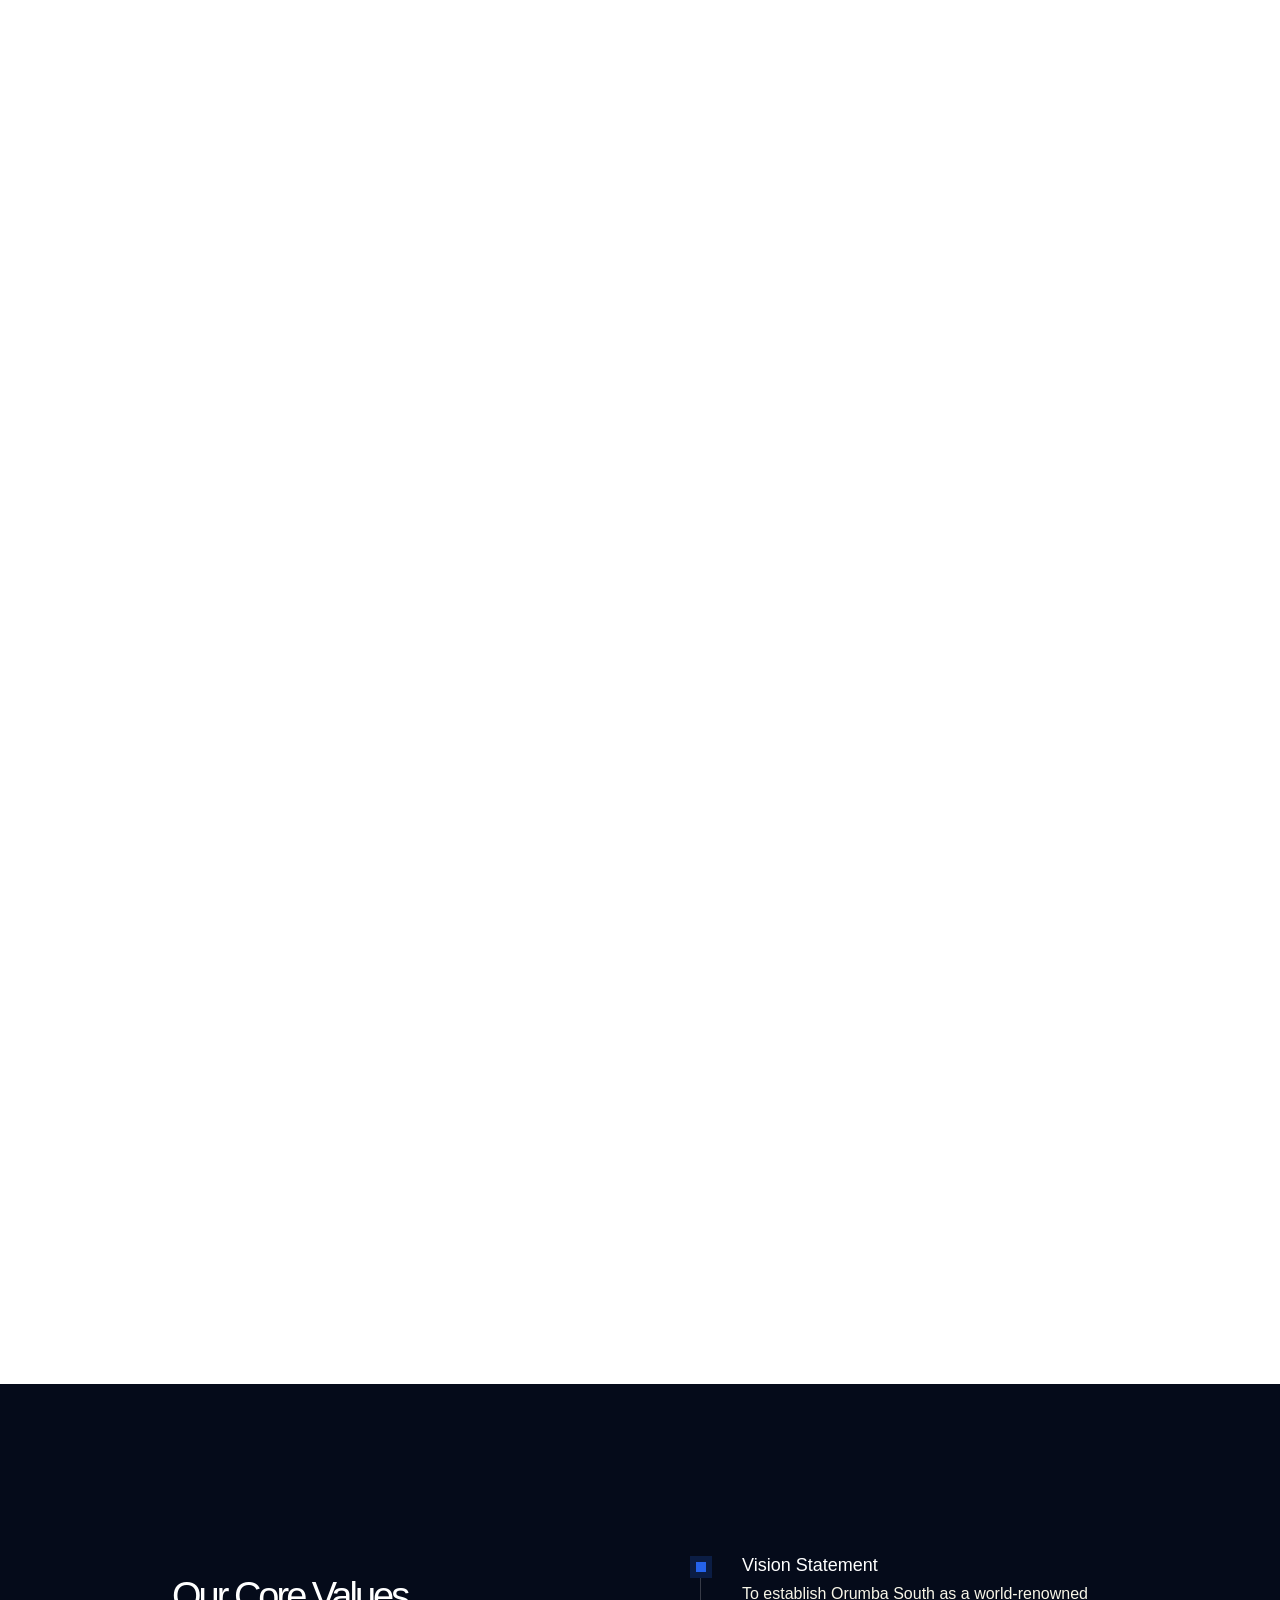
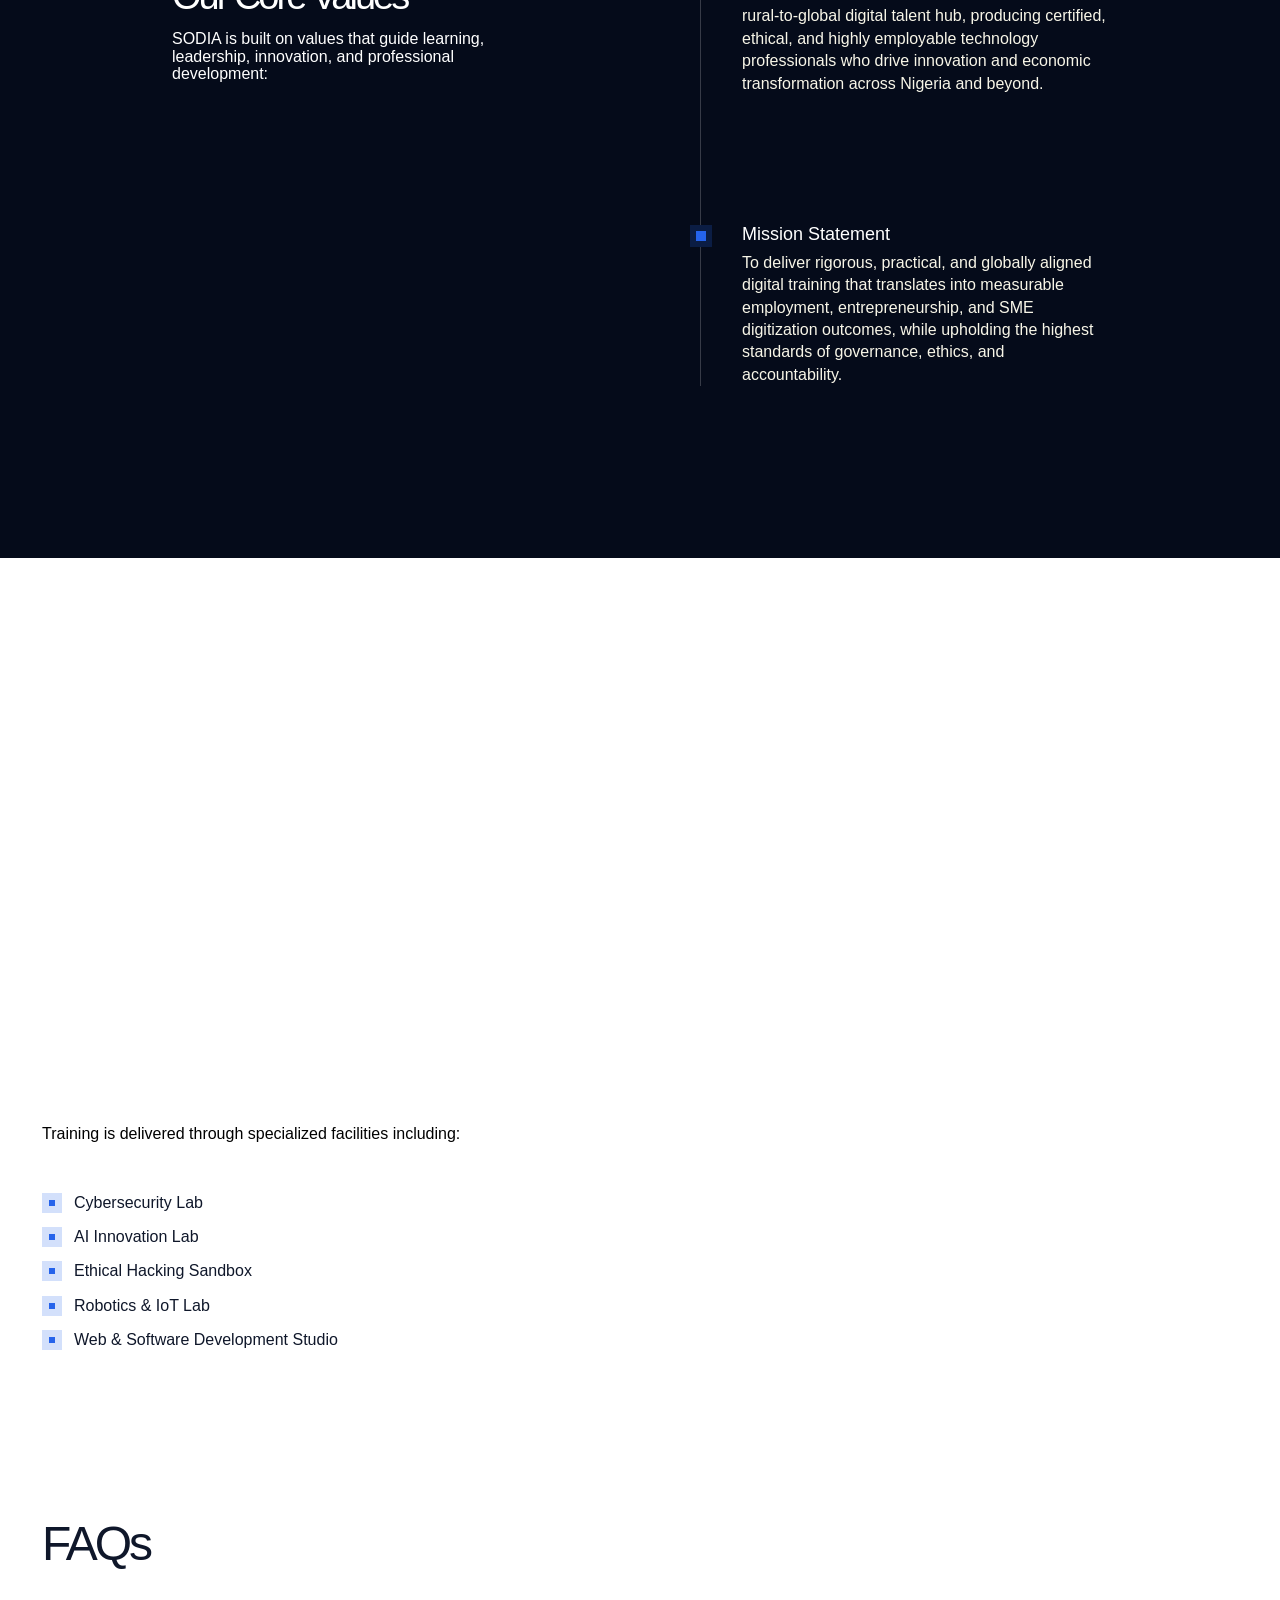
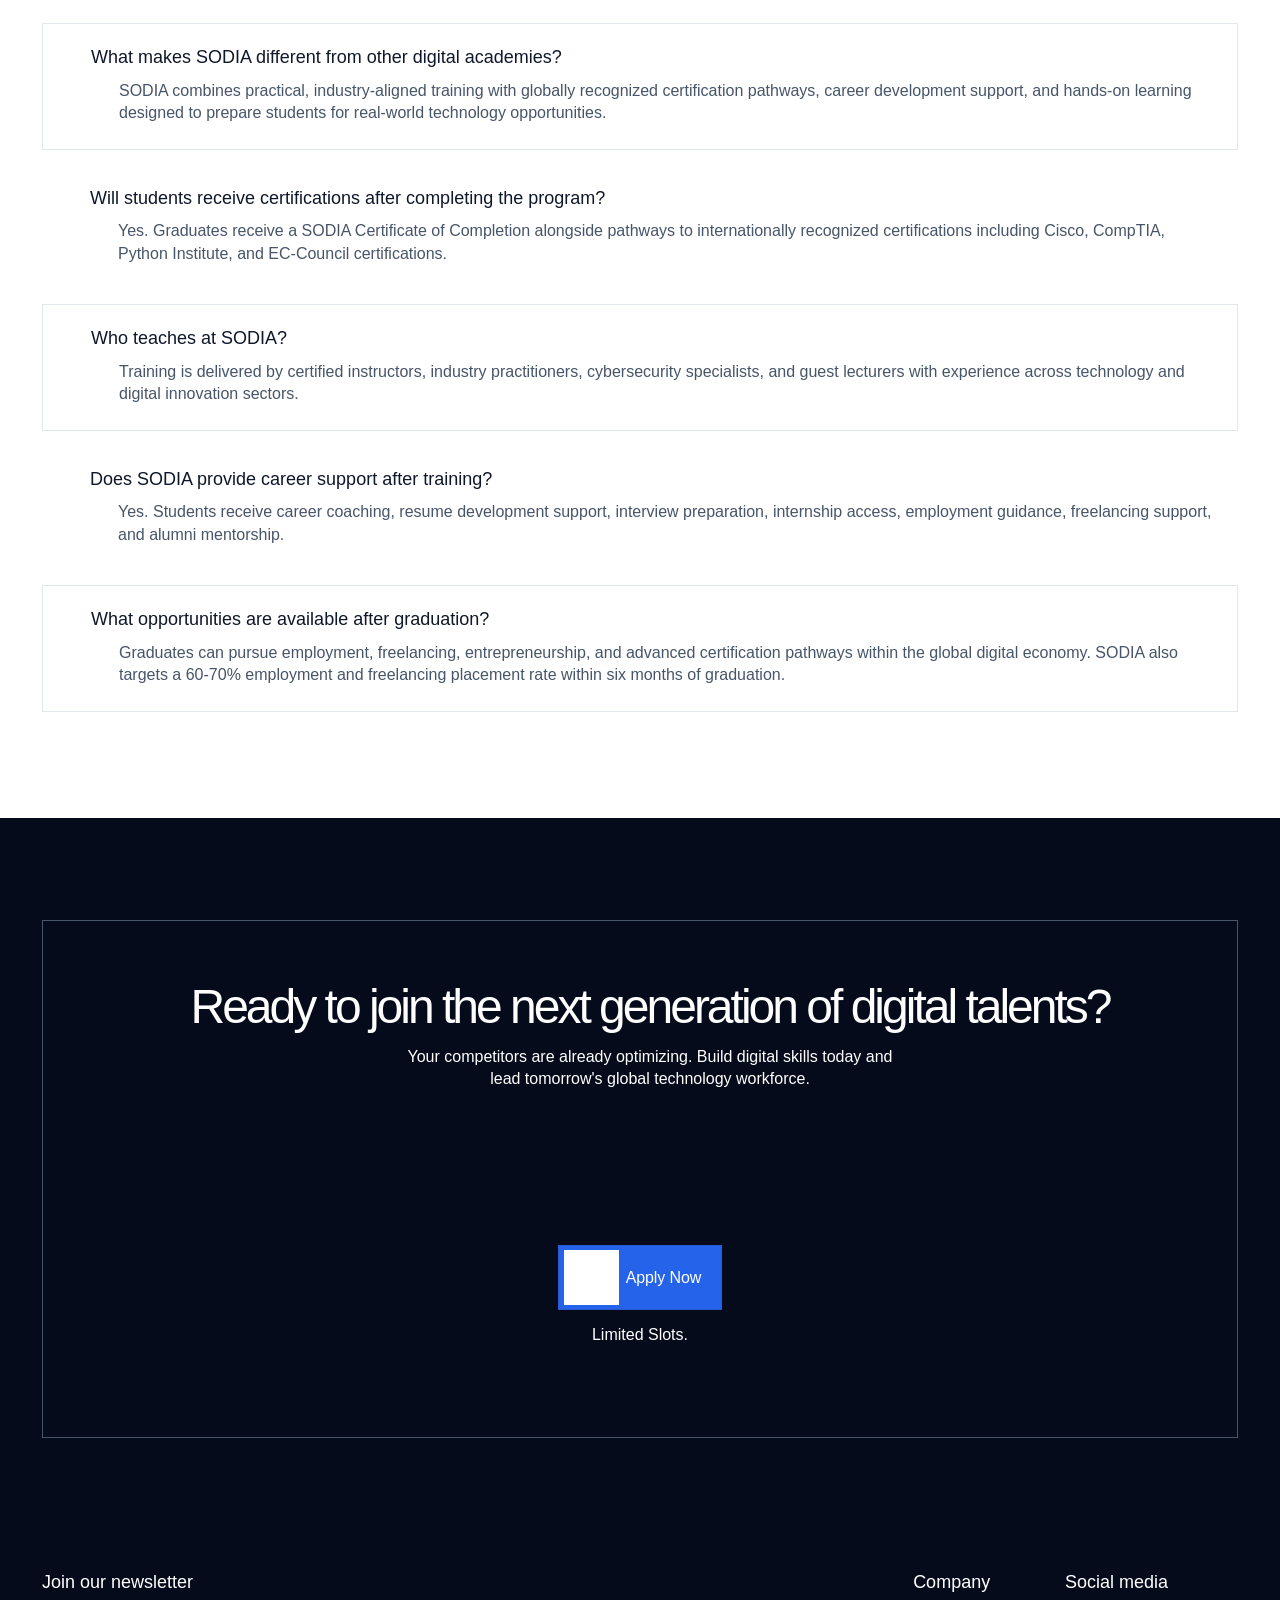
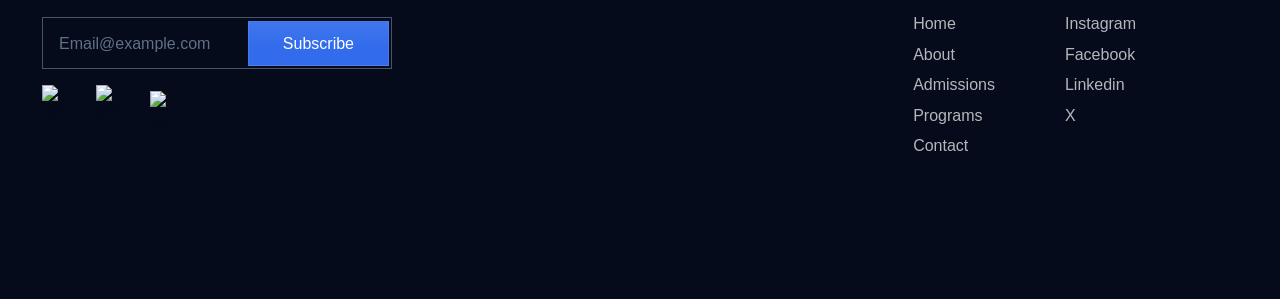
==== commit fef307f6: "Edited about page and fixed sodia logo" ====
--- a/about-us.html
+++ b/about-us.html
@@ -10,21 +10,16 @@
   <meta charset="utf-8" />
   <link href="https://cdn.prod.website-files.com/" rel="preconnect" crossorigin="anonymous" />
   <title>About SODIA | Solution Digital Academy</title>
-  <meta
-    content="Learn about Solution Digital Academy (SODIA), a flagship institution 
+  <meta content="Learn about Solution Digital Academy (SODIA), a flagship institution 
     established by the Orumba South Local Government Council to bridge the digital 
-    gap and transform rural youth into globally competitive technology professionals."
-    name="description" />
+    gap and transform rural youth into globally competitive technology professionals." name="description" />
   <meta content="About SODIA | Solution Digital Academy" property="og:title" />
-  <meta
-    content="Discover SODIA's vision, mission, values, and commitment to building a 
-    world-renowned rural-to-global digital talent hub in Nigeria."
-    property="og:description" />
+  <meta content="Discover SODIA's vision, mission, values, and commitment to building a 
+    world-renowned rural-to-global digital talent hub in Nigeria." property="og:description" />
   <meta content="https://cdn.prod.website-files.com/698ba74bf3d2c260c734df04/698e71cde525f8e8b00ec355_Web.avif"
     property="og:image" />
   <meta content="About SODIA | Solution Digital Academy" property="twitter:title" />
-  <meta
-    content="Learn about Solution Digital Academy (SODIA), a flagship institution 
+  <meta content="Learn about Solution Digital Academy (SODIA), a flagship institution 
     established by the Orumba South Local Government Council to bridge the 
     digital gap and transform rural youth into globally competitive technology professionals."
     property="twitter:description" />
@@ -34,8 +29,7 @@
   <meta content="summary_large_image" name="twitter:card" />
   <meta content="width=device-width, initial-scale=1" name="viewport" />
   <!-- <meta content="Webflow" name="generator" /> -->
-  <link href="css/main.css"
-    rel="stylesheet" type="text/css" crossorigin="anonymous" />
+  <link href="css/main.css" rel="stylesheet" type="text/css" crossorigin="anonymous" />
   <style>
     html.w-mod-js:not(.w-mod-ix3) :is(.animate-on-load, .navbar, .nav-link) {
       visibility: hidden !important;
@@ -44,8 +38,7 @@
   <link href="https://fonts.googleapis.com/" rel="preconnect" />
   <link href="https://fonts.gstatic.com/" rel="preconnect" crossorigin="anonymous" />
   <script src="../ajax.googleapis.com/ajax/libs/webfont/1.6.26/webfont.js" type="text/javascript"></script>
-  <script
-    type="text/javascript">WebFont.load({ google: { families: ["IBM Plex Sans:300,400,500,600,700"] } });</script>
+  <script type="text/javascript">WebFont.load({ google: { families: ["IBM Plex Sans:300,400,500,600,700"] } });</script>
   <script
     type="text/javascript">!function (o, c) { var n = c.documentElement, t = " w-mod-"; n.className += t + "js", ("ontouchstart" in o || o.DocumentTouch && c instanceof DocumentTouch) && (n.className += t + "touch") }(window, document);</script>
   <link href="../cdn.prod.website-files.com/698ba74bf3d2c260c734df04/698ba81004d63068945a24b0_Fav.jpg"
@@ -55,13 +48,15 @@
 </head>
 
 <body>
+
+  <!-- NAVBAR -->
   <div class="navbar-wrapper">
     <div data-animation="default" data-collapse="medium" data-duration="400" data-easing="ease" data-easing2="ease"
       role="banner" class="navbar w-nav">
       <div class="container navbar-container">
         <div class="navbar-holder">
           <div class="navbar-container"><a href="index.html" class="brand w-nav-brand"><img
-                src="https://cdn.prod.website-files.com/698ba74bf3d2c260c734df04/698baad2a2b404d346534674_Logo.svg"
+                src="images/sodia-logo.png"
                 loading="lazy" alt="" class="brand-image" /></a>
 
             <nav role="navigation" class="nav-menu w-nav-menu">
@@ -75,10 +70,12 @@
                         class="nav-link w-nav-link w--current">About Us</a>
                       <div class="nav-line"></div>
                     </div>
-                    <div class="nav-link-wrapper"><a href="admissions.html" class="nav-link w-nav-link">Admissions & Tuition</a>
+                    <div class="nav-link-wrapper"><a href="admissions.html" class="nav-link w-nav-link">Admissions &
+                        Tuition</a>
                       <div class="nav-line"></div>
                     </div>
-                    <div class="nav-link-wrapper"><a href="programs.html" class="nav-link w-nav-link">Programs & Learning</a>
+                    <div class="nav-link-wrapper"><a href="programs.html" class="nav-link w-nav-link">Programs &
+                        Learning</a>
                       <div class="nav-line"></div>
                     </div>
                     <div class="nav-link-wrapper"><a href="contact.html" class="nav-link w-nav-link">Contact Us</a>
@@ -88,7 +85,7 @@
                 </div>
               </div>
             </nav>
-            
+
             <div class="menu-button w-nav-button">
               <div class="icon w-icon-nav-menu"></div>
             </div>
@@ -97,19 +94,35 @@
       </div>
     </div>
   </div>
+
+  <!-- ABOUT TEXT -->
   <div class="section white-section">
     <div class="container">
       <div class="about-hero">
         <div class="about-hero-content">
           <div class="about-hero-heading-holder">
             <div class="animate-on-load">
-              <h1 class="big-title">Architects of Growth</h1>
+              <h1 class="big-title">
+                Rural-to-global Digital Talent Hub.
+              </h1>
             </div>
           </div>
           <div class="about-hero-paragraph-holder">
             <div class="animate-on-load">
-              <p class="paragraph">We don&#x27;t just advise. We partner with the world&#x27;s most ambitious leaders to
-                build the future.</p>
+              <p class="paragraph">
+                Solution Digital Academy (SODIA) is a flagship digital skills and innovation
+                institution established by the Orumba South Local Government Council,
+                Umunze, Anambra State. Launched in 2026, the Academy was created to bridge
+                the digital divide by transforming rural youth into globally competitive technology professionals.
+                <br><br>
+                SODIA delivers intensive, certification-aligned training across high-demand technology fields including
+                Cybersecurity, Artificial Intelligence, Web Development, Python Programming, Ethical Hacking, Robotics,
+                and IT Essentials.
+                <br><br>
+                With a strong emphasis on practical learning, industry partnerships, and measurable employment outcomes,
+                SODIA serves as a rural-to-global digital talent pipeline, equipping young Nigerians with the skills,
+                certifications, and professional networks required to thrive in the global digital economy.
+              </p>
             </div>
           </div>
           <div class="animate-on-load"><a href="contact.html" data-w-id="bb91e199-a5a8-ec43-45ba-157c8aae02fc"
@@ -121,8 +134,8 @@
                 <div class="overlay"></div>
               </div>
               <div class="fancy-text">
-                <div class="fancy-button-text">Book a Strategy Call</div>
-                <div class="fancy-button-text top">Book a Strategy Call</div>
+                <div class="fancy-button-text">Apply Now</div>
+                <div class="fancy-button-text top">Apply Now</div>
               </div>
               <div class="button-icon-holder second"><img loading="lazy"
                   src="https://cdn.prod.website-files.com/698ba74bf3d2c260c734df04/698bab6de96f6ee4e98bf213_Arrow.svg"
@@ -170,12 +183,16 @@
   ],
   "group": ""
 }</script>
-            </a></div>
+            </a>
+          </div>
         </div>
       </div>
     </div>
   </div>
-  <div class="section white-section">
+
+
+
+  <!-- <div class="section white-section">
     <div class="section-spacing">
       <div class="container">
         <div class="section-inside">
@@ -270,7 +287,9 @@
         </div>
       </div>
     </div>
-  </div>
+  </div> -->
+
+  <!-- CORE VALUES, MISSION AND VISION STATEMENT -->
   <div class="section dark-section">
     <div class="container no-padding-topp">
       <div class="proggress-holder">
@@ -278,28 +297,69 @@
           <div class="proggess-holder">
             <div class="proggess-text">
               <div class="fade-in-on-scroll">
-                <h3 class="white-text">A Legacy of Precision.</h3>
+                <h3 class="white-text">Our Core Values</h3>
               </div>
               <div class="paragraph-holder">
-                <p class="white-paragraph">Protocol was founded on a simple premise: data beats intuition. Over the last
-                  decade, we have evolved from a boutique financial audit firm into a global powerhouse.</p>
-              </div>
-              <div class="fade-in-on-scroll"><a href="contact.html" data-w-id="bb91e199-a5a8-ec43-45ba-157c8aae02fc"
-                  class="fancy-button w-inline-block">
-                  <div class="button-wrap-arrows">
-                    <div class="button-icon-holder"><img loading="lazy"
-                        src="https://cdn.prod.website-files.com/698ba74bf3d2c260c734df04/698bab6de96f6ee4e98bf213_Arrow.svg"
-                        alt="" class="button-icon-small" /></div>
-                    <div class="overlay"></div>
-                  </div>
-                  <div class="fancy-text">
-                    <div class="fancy-button-text">Book a Strategy Call</div>
-                    <div class="fancy-button-text top">Book a Strategy Call</div>
-                  </div>
-                  <div class="button-icon-holder second"><img loading="lazy"
-                      src="https://cdn.prod.website-files.com/698ba74bf3d2c260c734df04/698bab6de96f6ee4e98bf213_Arrow.svg"
-                      alt="" class="button-icon-small" /></div>
-                </a></div>
+                <p class="white-paragraph">
+                  SODIA is built on values that guide learning, leadership, innovation, and professional development:
+                </p>
+              </div>
+              <div class="list-with-icons">
+                <div class="list-with-icon"
+                  style="transform: translate3d(0px, 45px, 0px) scale3d(1, 1, 1) rotateX(0deg) rotateY(0deg) rotateZ(0deg) skew(0deg, 0deg); transform-style: preserve-3d; opacity: 0;">
+                  <div class="list-icon-small">
+                    <div class="list-icon-small-box"></div>
+                  </div>
+                  <p class="paragraph white-text">
+                    Excellence
+                  </p>
+                </div>
+                <div class="list-with-icon"
+                  style="transform: translate3d(0px, 45px, 0px) scale3d(1, 1, 1) rotateX(0deg) rotateY(0deg) rotateZ(0deg) skew(0deg, 0deg); transform-style: preserve-3d; opacity: 0;">
+                  <div class="list-icon-small">
+                    <div class="list-icon-small-box"></div>
+                  </div>
+                  <p class="paragraph white-text">
+                    Integrity
+                  </p>
+                </div>
+                <div class="list-with-icon"
+                  style="transform: translate3d(0px, 45px, 0px) scale3d(1, 1, 1) rotateX(0deg) rotateY(0deg) rotateZ(0deg) skew(0deg, 0deg); transform-style: preserve-3d; opacity: 0;">
+                  <div class="list-icon-small">
+                    <div class="list-icon-small-box"></div>
+                  </div>
+                  <p class="paragraph white-text">
+                    Accountability
+                  </p>
+                </div>
+                <div class="list-with-icon"
+                  style="transform: translate3d(0px, 45px, 0px) scale3d(1, 1, 1) rotateX(0deg) rotateY(0deg) rotateZ(0deg) skew(0deg, 0deg); transform-style: preserve-3d; opacity: 0;">
+                  <div class="list-icon-small">
+                    <div class="list-icon-small-box"></div>
+                  </div>
+                  <p class="paragraph white-text">
+                    Inclusion
+                  </p>
+                </div>
+                <div class="list-with-icon"
+                  style="transform: translate3d(0px, 45px, 0px) scale3d(1, 1, 1) rotateX(0deg) rotateY(0deg) rotateZ(0deg) skew(0deg, 0deg); transform-style: preserve-3d; opacity: 0;">
+                  <div class="list-icon-small">
+                    <div class="list-icon-small-box"></div>
+                  </div>
+                  <p class="paragraph white-text">
+                    Innovation
+                  </p>
+                </div>
+                <div class="list-with-icon"
+                  style="transform: translate3d(0px, 45px, 0px) scale3d(1, 1, 1) rotateX(0deg) rotateY(0deg) rotateZ(0deg) skew(0deg, 0deg); transform-style: preserve-3d; opacity: 0;">
+                  <div class="list-icon-small">
+                    <div class="list-icon-small-box"></div>
+                  </div>
+                  <p class="paragraph white-text">
+                    Sustainability
+                  </p>
+                </div>
+              </div>
             </div>
             <div class="proggess-tree-holder">
               <div class="proggess-tree-line-holder">
@@ -310,9 +370,12 @@
                   <div class="proggess-tree-dot-inside"></div>
                 </div>
                 <div class="proggess-tree-inside">
-                  <div class="proggess-title">2015 — The Foundation</div>
-                  <p class="proggess-paragraph">Protocol is established in New York City with a singular focus: bringing
-                    institutional-grade analytics to the mid-market sector.</p>
+                  <div class="proggess-title">Vision Statement</div>
+                  <p class="proggess-paragraph">
+                    To establish Orumba South as a world-renowned rural-to-global digital talent hub, 
+                    producing certified, ethical, and highly employable technology professionals who 
+                    drive innovation and economic transformation across Nigeria and beyond.
+                  </p>
                 </div>
               </div>
               <div class="proggess-tree-content">
@@ -320,32 +383,15 @@
                   <div class="proggess-tree-dot-inside"></div>
                 </div>
                 <div class="proggess-tree-inside">
-                  <div class="proggess-title">2018 — Global Expansion</div>
-                  <p class="proggess-paragraph">Following three consecutive years of triple-digit growth, we opened our
-                    London and Singapore offices to provide 24/7 strategic support to multinational clients.</p>
-                </div>
-              </div>
-              <div class="proggess-tree-content">
-                <div class="proggess-tree-dot">
-                  <div class="proggess-tree-dot-inside"></div>
-                </div>
-                <div class="proggess-tree-inside">
-                  <div class="proggess-title">2022 — The Tech Pivot</div>
-                  <p class="proggess-paragraph">We launched our proprietary AI-Audit framework, integrating machine
-                    learning into our risk assessments. This reduced client turnaround time by 40% while increasing
-                    forecast accuracy.</p>
-                </div>
-              </div>
-              <div class="proggess-tree-content">
-                <div class="proggess-tree-dot">
-                  <div class="proggess-tree-dot-inside"></div>
-                </div>
-                <div class="proggess-tree-inside">
-                  <div class="proggess-title">2025 — Market Leadership</div>
-                  <p class="proggess-paragraph">Recognized as the premier boutique firm for digital transformation,
-                    surpassing $2B in total client value generated across the Fintech and Logistics sectors.</p>
-                </div>
-              </div>
+                  <div class="proggess-title">Mission Statement</div>
+                  <p class="proggess-paragraph">
+                    To deliver rigorous, practical, and globally aligned digital training that 
+                    translates into measurable employment, entrepreneurship, and SME digitization outcomes, 
+                    while upholding the highest standards of governance, ethics, and accountability.
+                  </p>
+                </div>
+              </div>
+              
               <div class="proggess-box"></div>
               <div class="proggess-box bot"></div>
             </div>
@@ -354,17 +400,115 @@
       </div>
     </div>
   </div>
+
+  <!-- INDUSTRIAL BASED LEARNING -->
+  <div class="section white-section">
+        <div class="container">
+            <div class="case-study-section">
+                <div id="w-node-_511df1a5-bb34-4858-a16f-e20b86a87d6b-af5a9686" class="case-study-left">
+                    <div class="case-study-header-top">
+                        <div class="animate-on-load" style="translate: none; rotate: none; scale: none; transform: translate3d(0px, 0px, 0px); opacity: 1;">
+                          <img src="images/sodia-inscription.png" loading="lazy" alt="sodia inscription" class="case-study-brand biiger">
+                        </div>
+                        <div class="case-study-content-holder">
+                            <div class="animate-on-load" style="translate: none; rotate: none; scale: none; transform: translate3d(0px, 0px, 0px); opacity: 1;">
+                                <h1 class="h2-style">
+                                  Hands-On Industry Learning
+                                </h1>
+                            </div>
+                            <div class="paragraph-holder medium" style="transform: translate3d(0px, 0px, 0px) scale3d(1, 1, 1) rotateX(0deg) rotateY(0deg) rotateZ(0deg) skew(0deg, 0deg); transform-style: preserve-3d; filter: blur(0px); opacity: 1;">
+                                <div class="animate-on-load" style="translate: none; rotate: none; scale: none; transform: translate3d(0px, 0px, 0px); opacity: 1;">
+                                    <p>
+                                      SODIA offers a 6-month intensive program designed to prepare students for real-world careers in technology and innovation. <br> 
+                                      Students also gain access to modern computing systems, cloud platforms, Cisco Packet Tracer, smart classrooms, collaborative 
+                                      innovation spaces, and high-speed internet infrastructure supported by solar backup systems. <br>
+                                      It follows a hybrid learning model that combines instructor-led sessions with hands-on labs, simulations, assessments, 
+                                      and capstone projects, using modern industry tools to build practical, job-ready skills.
+                                    </p>
+                                </div>
+                            </div>
+                        </div>
+                    </div>
+
+              <div class="proggess-text">
+              <div class="paragraph-holder" style="transform: translate3d(0px, 0px, 0px) scale3d(1, 1, 1) rotateX(0deg) rotateY(0deg) rotateZ(0deg) skew(0deg, 0deg); transform-style: preserve-3d; filter: blur(0px); opacity: 1;">
+                <p class="black-text">
+                  Training is delivered through specialized facilities including:
+                </p>
+              </div>
+              <div class="list-with-icons">
+                <div class="list-with-icon" style="transform: translate3d(0px, 0px, 0px) scale3d(1, 1, 1) rotateX(0deg) rotateY(0deg) rotateZ(0deg) skew(0deg, 0deg); transform-style: preserve-3d; opacity: 1;">
+                  <div class="list-icon-small">
+                    <div class="list-icon-small-box"></div>
+                  </div>
+                  <p class="paragraph dark-text">
+                    Cybersecurity Lab
+                  </p>
+                </div>
+                <div class="list-with-icon" style="transform: translate3d(0px, 0px, 0px) scale3d(1, 1, 1) rotateX(0deg) rotateY(0deg) rotateZ(0deg) skew(0deg, 0deg); transform-style: preserve-3d; opacity: 1;">
+                  <div class="list-icon-small">
+                    <div class="list-icon-small-box"></div>
+                  </div>
+                  <p class="paragraph dark-text">
+                    AI Innovation Lab
+                  </p>
+                </div>
+                <div class="list-with-icon" style="transform: translate3d(0px, 0px, 0px) scale3d(1, 1, 1) rotateX(0deg) rotateY(0deg) rotateZ(0deg) skew(0deg, 0deg); transform-style: preserve-3d; opacity: 1;">
+                  <div class="list-icon-small">
+                    <div class="list-icon-small-box"></div>
+                  </div>
+                  <p class="paragraph dark-text">
+                    Ethical Hacking Sandbox
+                  </p>
+                </div>
+                <div class="list-with-icon" style="transform: translate3d(0px, 0px, 0px) scale3d(1, 1, 1) rotateX(0deg) rotateY(0deg) rotateZ(0deg) skew(0deg, 0deg); transform-style: preserve-3d; opacity: 1;">
+                  <div class="list-icon-small">
+                    <div class="list-icon-small-box"></div>
+                  </div>
+                  <p class="paragraph dark-text">
+                    Robotics & IoT Lab
+                  </p>
+                </div>
+                <div class="list-with-icon" style="transform: translate3d(0px, 0px, 0px) scale3d(1, 1, 1) rotateX(0deg) rotateY(0deg) rotateZ(0deg) skew(0deg, 0deg); transform-style: preserve-3d; opacity: 1;">
+                  <div class="list-icon-small">
+                    <div class="list-icon-small-box"></div>
+                  </div>
+                  <p class="paragraph dark-text">
+                    Web & Software Development Studio
+                  </p>
+                </div>
+              </div>
+            </div>
+
+                </div>
+                <div id="w-node-ba08978f-1477-7a02-fa3e-6f4b5d29902a-af5a9686" class="case-study-image-holder">
+                  <img src="https://cdn.prod.website-files.com/698ba74bf3d2c260c734dee5/698e1f8c23fa2cd4f12eb7d6_Server Rack Close-Up.webp" 
+                  loading="lazy" alt="" sizes="100vw" srcset="https://cdn.prod.website-files.com/698ba74bf3d2c260c734dee5/698e1f8c23fa2cd4f12eb7d6_Server%20Rack%20Close-Up-p-500.webp 500w, 
+                  https://cdn.prod.website-files.com/698ba74bf3d2c260c734dee5/698e1f8c23fa2cd4f12eb7d6_Server%20Rack%20Close-Up-p-800.webp 800w, 
+                  https://cdn.prod.website-files.com/698ba74bf3d2c260c734dee5/698e1f8c23fa2cd4f12eb7d6_Server%20Rack%20Close-Up-p-1080.webp 1080w, 
+                  https://cdn.prod.website-files.com/698ba74bf3d2c260c734dee5/698e1f8c23fa2cd4f12eb7d6_Server%20Rack%20Close-Up-p-1600.webp 1600w, 
+                  https://cdn.prod.website-files.com/698ba74bf3d2c260c734dee5/698e1f8c23fa2cd4f12eb7d6_Server%20Rack%20Close-Up-p-2000.webp 2000w, 
+                  https://cdn.prod.website-files.com/698ba74bf3d2c260c734dee5/698e1f8c23fa2cd4f12eb7d6_Server%20Rack%20Close-Up-p-2600.webp 2600w, 
+                  https://cdn.prod.website-files.com/698ba74bf3d2c260c734dee5/698e1f8c23fa2cd4f12eb7d6_Server%20Rack%20Close-Up.webp 2618w" 
+                  class="case-study-image normal animate-on-load" style="translate: none; rotate: none; scale: none; transform: translate3d(0px, 0px, 0px); opacity: 1;">
+                    <div class="box-square top-left animate-on-load" style="translate: none; rotate: none; scale: none; transform: translate3d(0px, 0px, 0px); opacity: 1;"></div>
+                </div>
+            </div>
+        </div>
+  </div>
+
+<!-- FAQS -->
   <div class="section-spacing with-bg">
     <div class="section bg-extra">
       <div class="container">
         <div class="section-inside">
           <div class="left-title">
             <div class="fade-in-on-scroll">
-              <h2 class="title">Questions?</h2>
+              <h2 class="title">FAQs</h2>
             </div>
             <div class="fade-in-on-scroll">
               <div class="feature-paragraph-holder">
-                <p>Whether you’re new or exploring deeper support, we know you may have questions.</p>
+                <p></p>
               </div>
             </div>
           </div>
@@ -373,114 +517,113 @@
               <div class="question"><img loading="lazy"
                   src="https://cdn.prod.website-files.com/698ba74bf3d2c260c734df04/698ba74bf3d2c260c734e240_Plus.svg"
                   alt="" class="question-icon" />
-                <div class="question-text">What can I automate with Large?</div>
+                <div class="question-text">
+                  What makes SODIA different from other digital academies?
+                </div>
               </div>
               <div class="answer-holder">
                 <div class="answer-line-holder"><img
                     src="https://cdn.prod.website-files.com/698ba74bf3d2c260c734df04/698ba74bf3d2c260c734e23e_Element.svg"
                     loading="lazy" alt="" class="answer-line" /></div>
-                <p class="answer-text">AI search is replacing traditional search, and we’re buildingthe leading
-                  marketing engine for this platform shift.</p>
+                <p class="answer-text">
+                  SODIA combines practical, industry-aligned training with globally recognized certification pathways, 
+                  career development support, and hands-on learning designed to prepare students for real-world technology opportunities.
+                </p>
               </div>
             </div>
             <div class="questions-container no-border">
               <div class="question"><img loading="lazy"
                   src="https://cdn.prod.website-files.com/698ba74bf3d2c260c734df04/698ba74bf3d2c260c734e240_Plus.svg"
                   alt="" class="question-icon" />
-                <div class="question-text">Is my data safe?</div>
+                <div class="question-text">
+                  Will students receive certifications after completing the program?
+                </div>
               </div>
               <div class="answer-holder">
                 <div class="answer-line-holder"><img
                     src="https://cdn.prod.website-files.com/698ba74bf3d2c260c734df04/698ba74bf3d2c260c734e23e_Element.svg"
                     loading="lazy" alt="" class="answer-line" /></div>
-                <p class="answer-text">AI search is replacing traditional search, and we’re buildingthe leading
-                  marketing engine for this platform shift.</p>
+                <p class="answer-text">
+                  Yes. Graduates receive a SODIA Certificate of Completion alongside pathways to internationally 
+                  recognized certifications including Cisco, CompTIA, Python Institute, and EC-Council certifications.
+                </p>
               </div>
             </div>
             <div class="questions-container">
               <div class="question"><img loading="lazy"
                   src="https://cdn.prod.website-files.com/698ba74bf3d2c260c734df04/698ba74bf3d2c260c734e240_Plus.svg"
                   alt="" class="question-icon" />
-                <div class="question-text">Do I need technical experience to use it?</div>
+                <div class="question-text">
+                  Who teaches at SODIA?
+                </div>
               </div>
               <div class="answer-holder">
                 <div class="answer-line-holder"><img
                     src="https://cdn.prod.website-files.com/698ba74bf3d2c260c734df04/698ba74bf3d2c260c734e23e_Element.svg"
                     loading="lazy" alt="" class="answer-line" /></div>
-                <p class="answer-text">AI search is replacing traditional search, and we’re buildingthe leading
-                  marketing engine for this platform shift.</p>
+                <p class="answer-text">
+                  Training is delivered by certified instructors, industry practitioners, cybersecurity specialists, 
+                  and guest lecturers with experience across technology and digital innovation sectors.
+                </p>
               </div>
             </div>
             <div class="questions-container no-border">
               <div class="question"><img loading="lazy"
                   src="https://cdn.prod.website-files.com/698ba74bf3d2c260c734df04/698ba74bf3d2c260c734e240_Plus.svg"
                   alt="" class="question-icon" />
-                <div class="question-text">Can multiple team members collaborate?</div>
+                <div class="question-text">
+                  Does SODIA provide career support after training?
+                </div>
               </div>
               <div class="answer-holder">
                 <div class="answer-line-holder"><img
                     src="https://cdn.prod.website-files.com/698ba74bf3d2c260c734df04/698ba74bf3d2c260c734e23e_Element.svg"
                     loading="lazy" alt="" class="answer-line" /></div>
-                <p class="answer-text">AI search is replacing traditional search, and we’re buildingthe leading
-                  marketing engine for this platform shift.</p>
+                <p class="answer-text">
+                  Yes. Students receive career coaching, resume development support, interview preparation, 
+                  internship access, employment guidance, freelancing support, and alumni mentorship.
+                </p>
               </div>
             </div>
             <div class="questions-container">
               <div class="question"><img loading="lazy"
                   src="https://cdn.prod.website-files.com/698ba74bf3d2c260c734df04/698ba74bf3d2c260c734e240_Plus.svg"
                   alt="" class="question-icon" />
-                <div class="question-text">Can Large connect with my SaaS stack?</div>
+                <div class="question-text">
+                  What opportunities are available after graduation?
+                </div>
               </div>
               <div class="answer-holder">
                 <div class="answer-line-holder"><img
                     src="https://cdn.prod.website-files.com/698ba74bf3d2c260c734df04/698ba74bf3d2c260c734e23e_Element.svg"
                     loading="lazy" alt="" class="answer-line" /></div>
-                <p class="answer-text">AI search is replacing traditional search, and we’re buildingthe leading
-                  marketing engine for this platform shift.</p>
-              </div>
-            </div>
-            <div class="questions-container no-border">
-              <div class="question"><img loading="lazy"
-                  src="https://cdn.prod.website-files.com/698ba74bf3d2c260c734df04/698ba74bf3d2c260c734e240_Plus.svg"
-                  alt="" class="question-icon" />
-                <div class="question-text">How does billing work?</div>
-              </div>
-              <div class="answer-holder">
-                <div class="answer-line-holder"><img
-                    src="https://cdn.prod.website-files.com/698ba74bf3d2c260c734df04/698ba74bf3d2c260c734e23e_Element.svg"
-                    loading="lazy" alt="" class="answer-line" /></div>
-                <p class="answer-text">AI search is replacing traditional search, and we’re buildingthe leading
-                  marketing engine for this platform shift.</p>
-              </div>
-            </div>
-            <div id="w-node-_9b488adb-339e-3908-c226-e9ab8c498f65-8c498f31" class="questions-cta">
-              <div class="heading-and-supporting-text">
-                <div class="question-text">Still have questions?</div>
-                <p class="answer-text">Can’t find the answer you’re looking for?</p>
-              </div>
-              <div class="content"><a href="contact.html" class="button w-inline-block">
-                  <div class="button-text-holder">
-                    <div class="button-text">Contact</div>
-                    <div class="button-text">Contact</div>
-                  </div>
-                </a></div>
+                <p class="answer-text">
+                  Graduates can pursue employment, freelancing, entrepreneurship, and advanced certification pathways within the global digital economy. 
+                  SODIA also targets a 60-70% employment and freelancing placement rate within six months of graduation.
+                </p>
+              </div>
             </div>
           </div>
         </div>
       </div>
     </div>
   </div>
+
+  <!-- CTA Section -->
   <div class="section dark-section">
     <div class="container">
       <div class="cta-holder">
         <div class="cta-content">
           <div class="fade-in-on-scroll">
-            <h2 class="white-text no-margins">Stop Guessing. Start Executing.</h2>
+            <h2 class="white-text no-margins">
+              Ready to join the next generation of digital talents?
+            </h2>
           </div>
           <div class="fade-in-on-scroll">
             <div class="paragraph-holder medium">
-              <p class="white-text">Your competitors are already optimizing. Secure your strategic roadmap today and
-                lead the market next quarter</p>
+              <p class="white-text">
+                Your competitors are already optimizing. Build digital skills today and lead tomorrow's global technology workforce.
+              </p>
             </div>
           </div>
         </div>
@@ -494,14 +637,14 @@
                 <div class="overlay"></div>
               </div>
               <div class="fancy-text">
-                <div class="fancy-button-text">Book a Strategy Call</div>
-                <div class="fancy-button-text top">Book a Strategy Call</div>
+                <div class="fancy-button-text">Apply Now</div>
+                <div class="fancy-button-text top">Apply Now</div>
               </div>
               <div class="button-icon-holder second"><img loading="lazy"
                   src="https://cdn.prod.website-files.com/698ba74bf3d2c260c734df04/698bab6de96f6ee4e98bf213_Arrow.svg"
                   alt="" class="button-icon-small" /></div>
             </a>
-            <p class="white-text">Limited availability for Q1 2026.</p>
+            <p class="white-text">Limited Slots.</p>
           </div>
         </div><img src="https://cdn.prod.website-files.com/698ba74bf3d2c260c734df04/698e002c1a250decb86082e5_Top.svg"
           loading="lazy" alt="" class="top-image" /><img
@@ -510,6 +653,8 @@
       </div>
     </div>
   </div>
+
+
   <div class="section">
     <div class="footer-holder">
       <div class="footer-container">
@@ -537,7 +682,7 @@
                   class="social-media-container w-inline-block"><img
                     src="https://cdn.prod.website-files.com/698ba74bf3d2c260c734df04/698ba74bf3d2c260c734def6_Instagram Icon.svg"
                     loading="lazy" alt="Social Media Icon" class="social-media-image" /></a><a
-                  href="https://twitter.com/" target="_blank" class="social-media-container w-inline-block"><img
+                  href="https://x.com/" target="_blank" class="social-media-container w-inline-block"><img
                     src="https://cdn.prod.website-files.com/698ba74bf3d2c260c734df04/698ba74bf3d2c260c734e015_Twitter Icon.svg"
                     loading="lazy" alt="Social Media Icon" class="social-media-image" /></a><a
                   href="mailto:email@dummy.com" class="social-media-container w-inline-block"><img
@@ -547,17 +692,17 @@
             <div class="footer-content">
               <div id="w-node-e92bf484-a605-4132-f141-4518468af7e2-468af7d9" class="footer-block">
                 <div class="title-small">Company</div>
-                <div class="nav-link-wrapper"><a href="index.html" class="footer-link">Home</a>
+                <div class="nav-link-wrapper"><a href="/" class="footer-link">Home</a>
                   <div class="nav-line"></div>
                 </div>
                 <div class="nav-link-wrapper"><a href="about-us.html" aria-current="page"
                     class="footer-link w--current">About</a>
                   <div class="nav-line"></div>
                 </div>
-                <div class="nav-link-wrapper"><a href="#Product" class="footer-link">Features</a>
+                <div class="nav-link-wrapper"><a href="admissions.html" class="footer-link">Admissions</a>
                   <div class="nav-line"></div>
                 </div>
-                <div class="nav-link-wrapper"><a href="programs.html" class="footer-link">Blog</a>
+                <div class="nav-link-wrapper"><a href="programs.html" class="footer-link">Programs</a>
                   <div class="nav-line"></div>
                 </div>
                 <div class="nav-link-wrapper"><a href="contact.html" class="footer-link">Contact</a>
@@ -577,48 +722,19 @@
                     class="footer-link">Linkedin</a>
                   <div class="nav-line"></div>
                 </div>
-                <div class="nav-link-wrapper"><a href="https://twitter.com/" target="_blank"
-                    class="footer-link">Twitter</a>
+                <div class="nav-link-wrapper"><a href="https://X.com/" target="_blank"
+                    class="footer-link">X</a>
                   <div class="nav-line"></div>
                 </div>
               </div>
-              <div id="w-node-e92bf484-a605-4132-f141-4518468af7fa-468af7d9" class="footer-block">
-                <div class="title-small">Webflow stuff</div>
-                <div class="nav-link-wrapper"><a href="template/style-guide.html" class="footer-link">Style Guide</a>
-                  <div class="nav-line"></div>
-                </div>
-                <div class="nav-link-wrapper"><a href="template/licensing.html" class="footer-link">Licensing</a>
-                  <div class="nav-line"></div>
-                </div>
-                <div class="nav-link-wrapper"><a href="template/instructions.html" class="footer-link">Instructions</a>
-                  <div class="nav-line"></div>
-                </div>
-                <div class="nav-link-wrapper"><a href="template/change-log.html" class="footer-link">Change Log</a>
-                  <div class="nav-line"></div>
-                </div>
-                <div class="nav-link-wrapper"><a href="https://webflow.com/templates/html/fastest-website-template"
-                    target="_blank" class="footer-link last">GET TEMPLATE</a>
-                  <div class="nav-line"></div>
-                </div>
-              </div>
-            </div>
-          </div>
-          <div class="footer-divider">
-            <div class="footer-copyright-holder">
-              <div class="footer-copyright-center">Created by <a href="http://madebyoversight.com/" target="_blank"
-                  class="dark-link">OVERSIGHT</a></div>
-            </div>
-            <div class="footer-copyright-holder">
-              <div class="footer-copyright-center">Powered by <a href="https://webflow.com/" target="_blank"
-                  class="dark-link">WEBFLOW</a></div>
             </div>
           </div>
         </div>
       </div>
     </div>
   </div>
-  <script src="../d3e54v103j8qbb.cloudfront.net/js/jquery-3.5.1.min.dc5e7f18c8db39.js?site=698ba74bf3d2c260c734df04"
-    type="text/javascript" integrity="sha256-9/aliU8dGd2tb6OSsuzixeV4y/faTqgFtohetphbbj0="
+  <script src="https://cdnjs.cloudflare.com/ajax/libs/jquery/3.5.1/jquery.min.js"
+    integrity="sha512-bLT0Qm9VnAYZDflyKcBaQ2gg0hSYNQrJ8RilYldYQ1FxQYoCLtUjuuRuZo+fjqhx/qtq/1itJ0C2ejDxltZVFg=="
     crossorigin="anonymous"></script>
   <script src="../cdn.prod.website-files.com/698ba74bf3d2c260c734df04/js/webflow.schunk.36b8fb49256177c8.js"
     type="text/javascript" integrity="sha384-4abIlA5/v7XaW1HMXKBgnUuhnjBYJ/Z9C1OSg4OhmVw9O3QeHJ/qJqFBERCDPv7G"
--- a/css/main.css
+++ b/css/main.css
@@ -5009,7 +5009,7 @@
 }
 
 .about-hero-paragraph-holder {
-  max-width: 410px;
+  max-width: 810px;
 }
 
 .video-title {
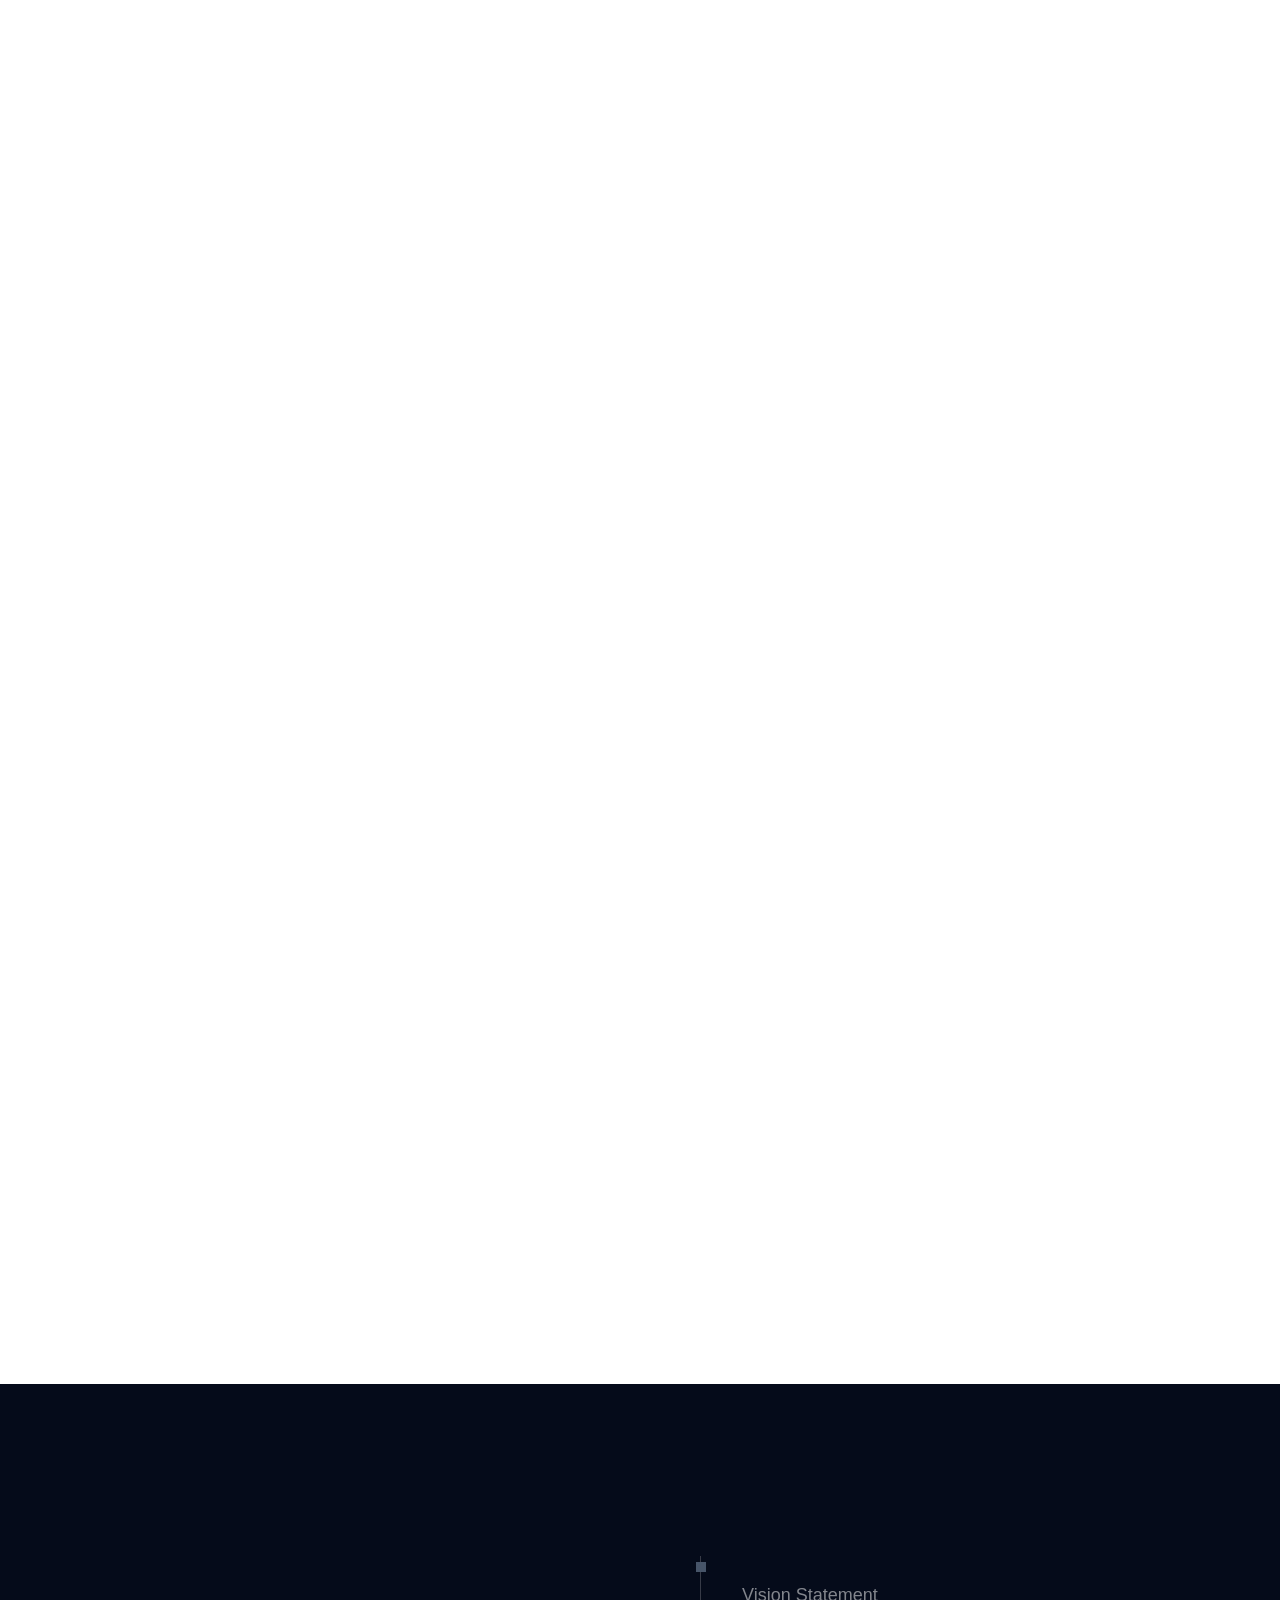
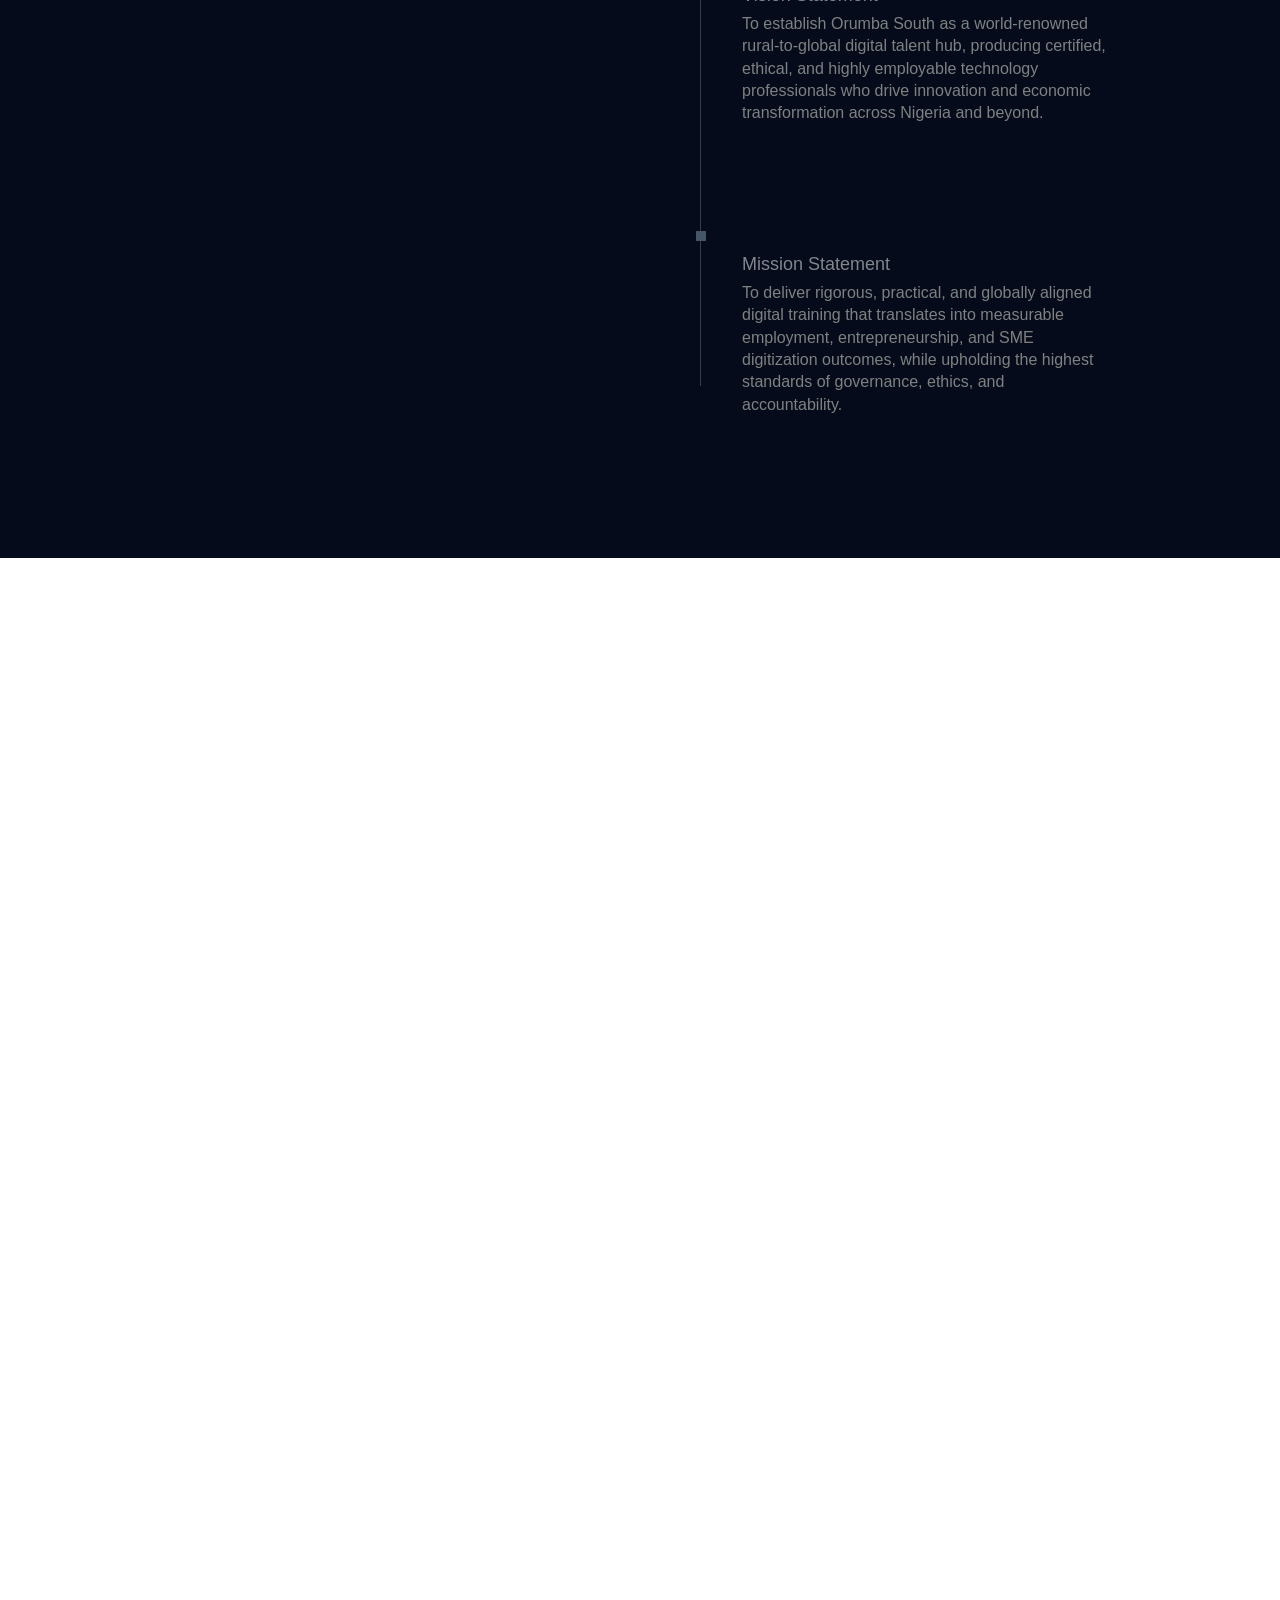
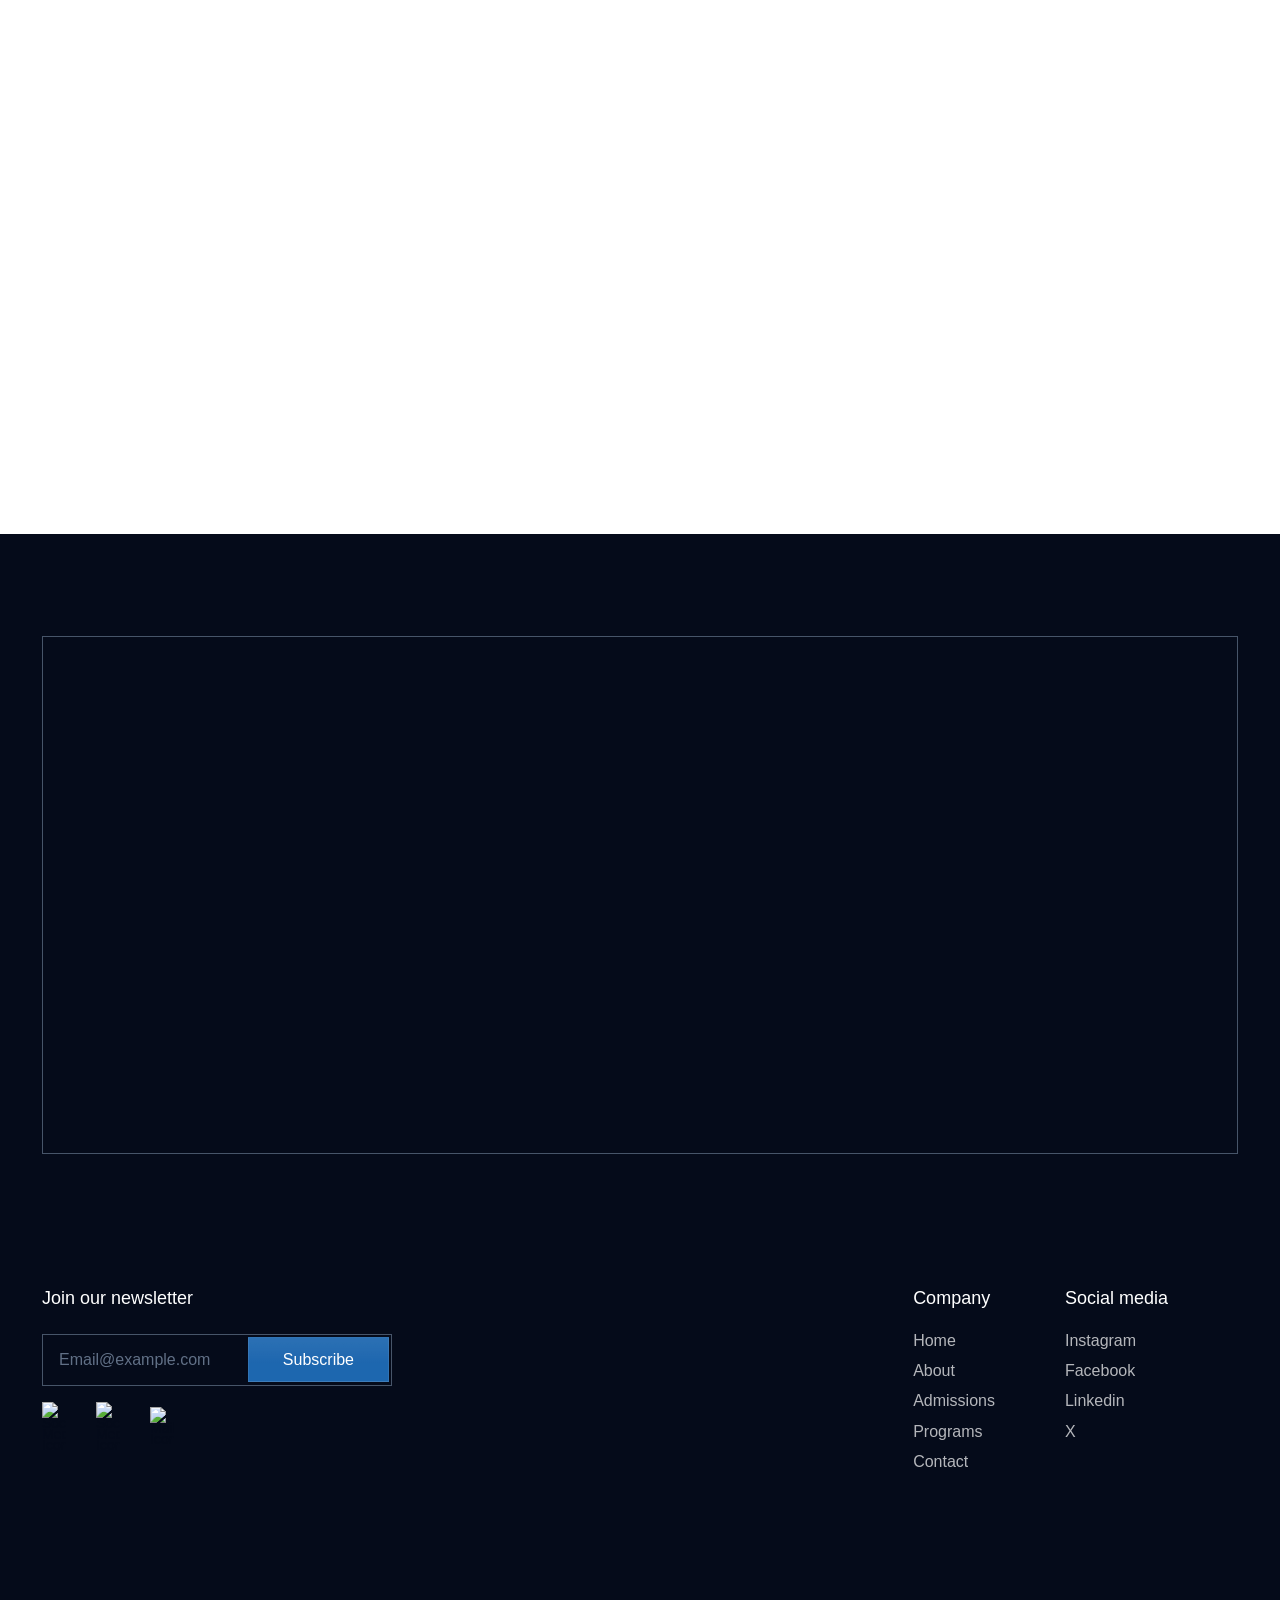
==== commit 3d0ed976: "Edited all pages" ====
--- a/about-us.html
+++ b/about-us.html
@@ -45,6 +45,14 @@
     rel="shortcut icon" type="image/x-icon" />
   <link href="../cdn.prod.website-files.com/698ba74bf3d2c260c734df04/698ba812cf2cec5feb55e213_Web.jpg"
     rel="apple-touch-icon" />
+
+    <style>
+    /* Hide Webflow badge */
+        .w-webflow-badge,
+        a[href*="webflow.com"][href*="Made-in-Webflow"] {
+            display: none !important;
+        }
+</style>
 </head>
 
 <body>
@@ -191,7 +199,6 @@
   </div>
 
 
-
   <!-- <div class="section white-section">
     <div class="section-spacing">
       <div class="container">
@@ -430,7 +437,7 @@
                         </div>
                     </div>
 
-              <div class="proggess-text">
+              <div class="about proggess-text">
               <div class="paragraph-holder" style="transform: translate3d(0px, 0px, 0px) scale3d(1, 1, 1) rotateX(0deg) rotateY(0deg) rotateZ(0deg) skew(0deg, 0deg); transform-style: preserve-3d; filter: blur(0px); opacity: 1;">
                 <p class="black-text">
                   Training is delivered through specialized facilities including:
@@ -654,7 +661,7 @@
     </div>
   </div>
 
-
+<!-- FOOTER -->
   <div class="section">
     <div class="footer-holder">
       <div class="footer-container">
@@ -733,22 +740,23 @@
       </div>
     </div>
   </div>
+  
   <script src="https://cdnjs.cloudflare.com/ajax/libs/jquery/3.5.1/jquery.min.js"
     integrity="sha512-bLT0Qm9VnAYZDflyKcBaQ2gg0hSYNQrJ8RilYldYQ1FxQYoCLtUjuuRuZo+fjqhx/qtq/1itJ0C2ejDxltZVFg=="
     crossorigin="anonymous"></script>
-  <script src="../cdn.prod.website-files.com/698ba74bf3d2c260c734df04/js/webflow.schunk.36b8fb49256177c8.js"
+  <script src="main.js/webflow.schunk.36b8fb49256177c8.js"
     type="text/javascript" integrity="sha384-4abIlA5/v7XaW1HMXKBgnUuhnjBYJ/Z9C1OSg4OhmVw9O3QeHJ/qJqFBERCDPv7G"
     crossorigin="anonymous"></script>
-  <script src="../cdn.prod.website-files.com/698ba74bf3d2c260c734df04/js/webflow.schunk.b16a973032ee02e0.js"
+  <script src="main.js/webflow.schunk.b16a973032ee02e0.js"
     type="text/javascript" integrity="sha384-MvFKaLjxmdsEph79V1KnRom+tyj/sWGgVRxoV3nqff1Ybz5YvhNqinshtOeVmGfX"
     crossorigin="anonymous"></script>
-  <script src="../cdn.prod.website-files.com/698ba74bf3d2c260c734df04/js/webflow.schunk.ed74b0ea3bbbd740.js"
+  <script src="main.js/webflow.schunk.ed74b0ea3bbbd740.js"
     type="text/javascript" integrity="sha384-d5UyitJTlJ54jIjatVbN5UfhyNX41pJfQRyA4BPMim8IFm8lozDf0j3YCffRchDl"
     crossorigin="anonymous"></script>
-  <script src="../cdn.prod.website-files.com/698ba74bf3d2c260c734df04/js/webflow.schunk.f919141e3448519b.js"
+  <script src="main.js/webflow.schunk.f919141e3448519b.js"
     type="text/javascript" integrity="sha384-0dpL+rRIdWgp7t4mWakP0H+6RU4n3g9xP4SmJZle+xurEqe4cffHHB2MF1N5SqpQ"
     crossorigin="anonymous"></script>
-  <script src="../cdn.prod.website-files.com/698ba74bf3d2c260c734df04/js/webflow.bdc82c60.6a0fd3a297b07fbe.js"
+  <script src="main.js/webflow.bdc82c60.6a0fd3a297b07fbe.js"
     type="text/javascript" integrity="sha384-2ngFtCLK0vii3d0+JP2zbYyisDdohIM8u7VJK4jotFZqdI5IjpbgkL6Zo4Js5GEQ"
     crossorigin="anonymous"></script>
   <script src="../cdn.prod.website-files.com/gsap/3.15.0/gsap.min.js" type="text/javascript"></script>
--- a/css/main.css
+++ b/css/main.css
@@ -227,6 +227,7 @@
   font-family: Arial, sans-serif;
   font-size: 14px;
   line-height: 20px;
+  z-index: 6;
 }
 
 img {
@@ -294,7 +295,7 @@
   display: contents;
 }
 
-.w-webflow-badge, .w-webflow-badge > img {
+/* .w-webflow-badge, .w-webflow-badge > img {
   box-sizing: unset;
   width: unset;
   height: unset;
@@ -342,9 +343,9 @@
   word-spacing: unset;
   word-wrap: unset;
   transition: unset;
-}
-
-.w-webflow-badge {
+  } */
+
+/* .w-webflow-badge {
   white-space: nowrap;
   cursor: pointer;
   box-shadow: 0 0 0 1px #0000001a, 0 1px 3px #0000001a;
@@ -366,15 +367,15 @@
   position: fixed !important;
   inset: auto 12px 12px auto !important;
   transform: none !important;
-}
-
-.w-webflow-badge > img {
+  } */
+
+/* .w-webflow-badge > img {
   position: unset;
   visibility: unset !important;
   opacity: 1 !important;
   vertical-align: middle !important;
   display: inline-block !important;
-}
+  }*/
 
 h1, h2, h3, h4, h5, h6 {
   margin-bottom: 10px;
@@ -2109,10 +2110,10 @@
   --_spacings---core--container-max-width: 1440px;
   --_spacings---core--container-paddings: var(--_spacings---tokens--space-xxl);
   --tokens--border-strong: #c5cbd2;
-  --tokens--primary: #2563eb;
+  --tokens--primary: #0f5daa;
   --tokens--text-inverse: #fff;
-  --tokens--accent: #2563eb33;
-  --tokens--text-primary: #0f172a;
+  --tokens--accent: #0f5daa33;
+  --tokens--text-primary: #071A2F;
   --tokens--surface: white;
   --_typrography---desktop--l-body-paragraph: 18px;
   --tokens--text-secondary: #475569;
@@ -2472,7 +2473,7 @@
 
 .button.link-button {
   color: var(--tokens--text-primary);
-  background-color: #2563eb00;
+  background-color: #0f5daa00;
   border-style: none;
   border-radius: 0;
   padding: 0;
@@ -5381,6 +5382,11 @@
   display: flex;
 }
 
+.admission.case-study-section{
+  margin-top: 0;
+  padding-top: 0;
+}
+
 .case-study-left {
   flex-flow: column;
   justify-content: space-between;
@@ -5512,7 +5518,7 @@
 
 .overlay {
   z-index: 1;
-  background-image: linear-gradient(90deg, var(--tokens--primary) 85%, #2563eb00);
+  background-image: linear-gradient(90deg, var(--tokens--primary) 85%, #0f5daa00);
   opacity: 1;
   width: 150%;
   position: absolute;
@@ -6310,6 +6316,11 @@
 
   .big-title {
     font-size: 40px;
+  }
+
+  .home.big-title {
+    font-size: 24px;
+    margin: 1.5rem 0;
   }
 
   .team-grid-holder {
@@ -6867,6 +6878,10 @@
     padding-top: 40px;
   }
 
+  .home.hero-holder {
+    padding-top: 2rem;
+  }
+
   .hero-image-holder {
     height: 450px;
   }
@@ -7033,6 +7048,10 @@
     padding-right: 0;
   }
 
+  .about.proggess-text {
+    padding-top: 0;
+  }
+
   .proggress-holder {
     padding-left: 0;
     padding-right: 0;
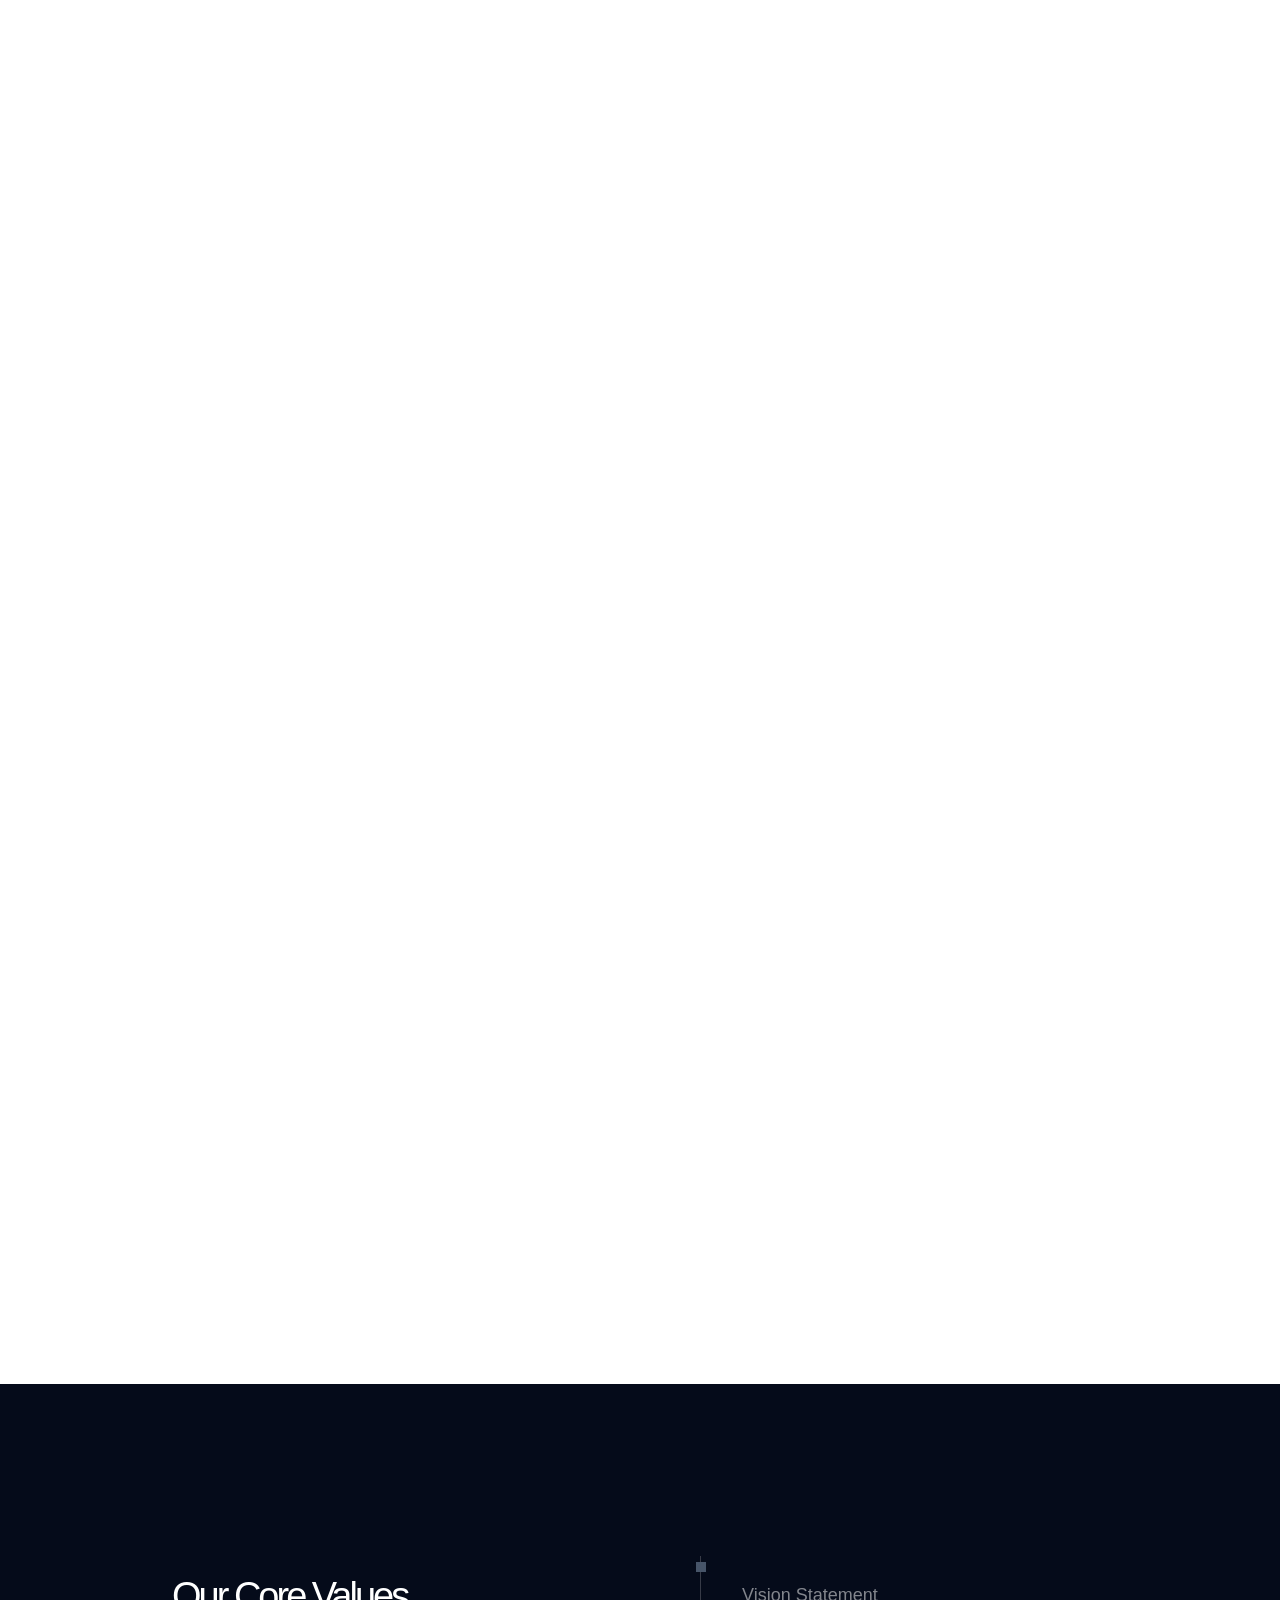
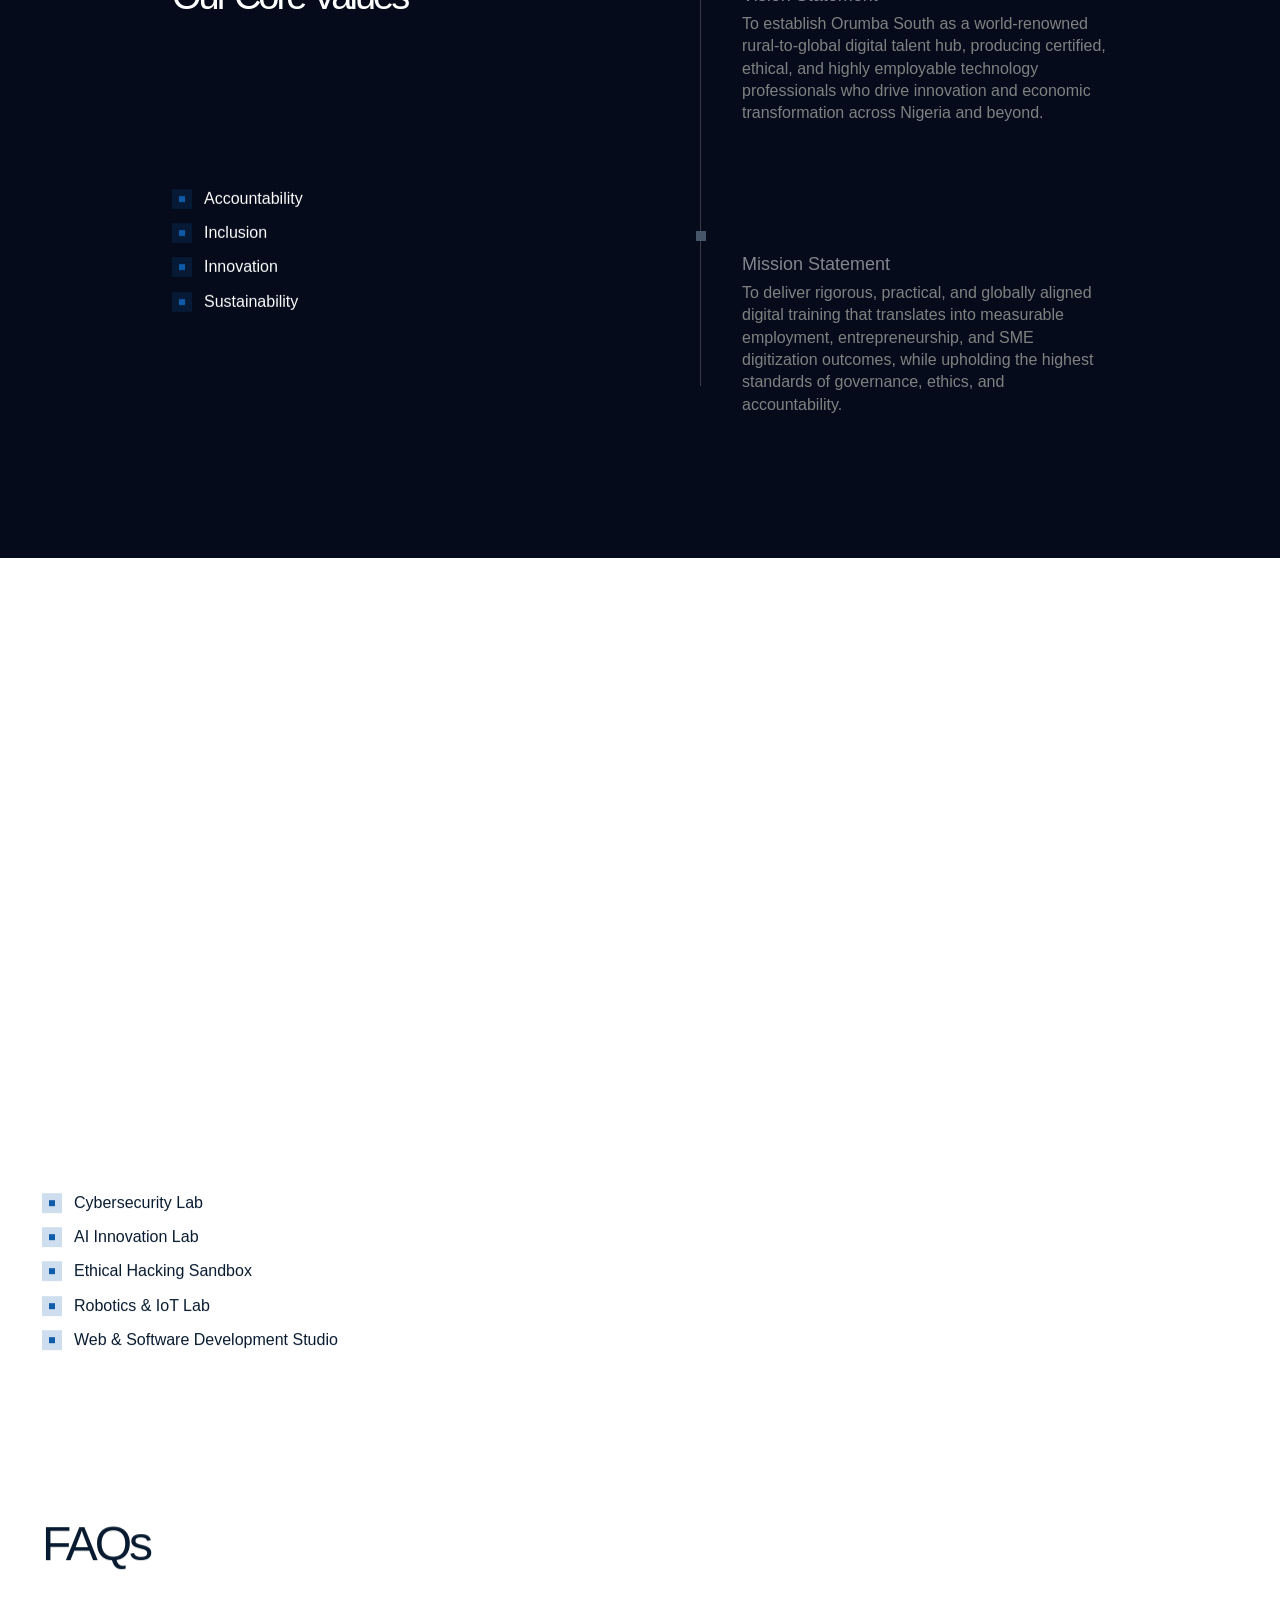
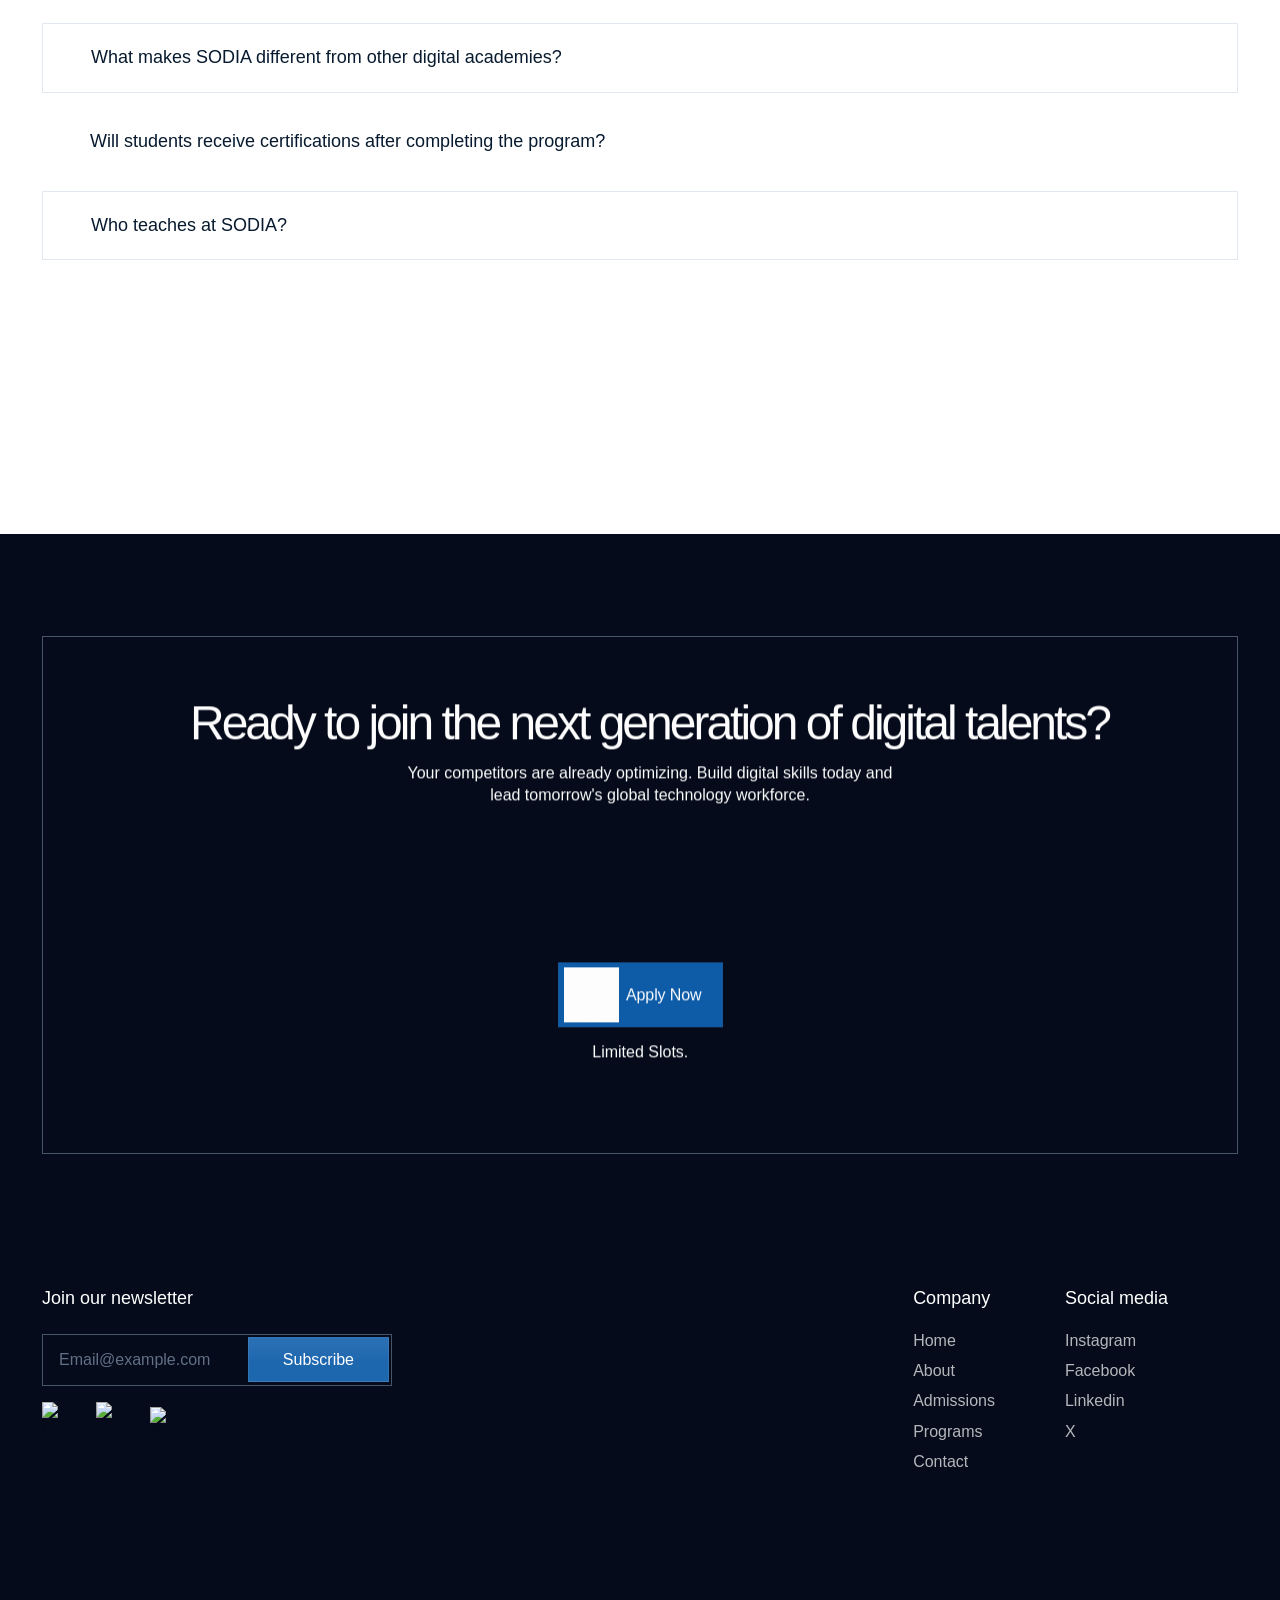
==== commit e4758aaa: "Fixed responsiveness and added video" ====
--- a/about-us.html
+++ b/about-us.html
@@ -1,10 +1,7 @@
 <!DOCTYPE html>
-<!-- This site was created in Webflow. https://webflow.com --><!-- Last Published: Thu Feb 19 2026 16:11:32 GMT+0000 (Coordinated Universal Time) -->
 <html data-wf-domain="ovo-protocol.webflow.io" data-wf-page="698ba74bf3d2c260c734dedb"
   data-wf-site="698ba74bf3d2c260c734df04" lang="en">
-<!-- Mirrored from ovo-protocol.webflow.io/about-us by HTTrack Website Copier/3.x [XR&CO'2014], Wed, 06 May 2026 16:37:00 GMT -->
-<!-- Added by HTTrack -->
-<meta http-equiv="content-type" content="text/html;charset=utf-8" /><!-- /Added by HTTrack -->
+<meta http-equiv="content-type" content="text/html;charset=utf-8" />
 
 <head>
   <meta charset="utf-8" />
@@ -16,19 +13,17 @@
   <meta content="About SODIA | Solution Digital Academy" property="og:title" />
   <meta content="Discover SODIA's vision, mission, values, and commitment to building a 
     world-renowned rural-to-global digital talent hub in Nigeria." property="og:description" />
-  <meta content="https://cdn.prod.website-files.com/698ba74bf3d2c260c734df04/698e71cde525f8e8b00ec355_Web.avif"
-    property="og:image" />
+  <meta content="https://sodia-academy.vercel.app/images/Sodia-link-image.png" property="og:image" />
   <meta content="About SODIA | Solution Digital Academy" property="twitter:title" />
   <meta content="Learn about Solution Digital Academy (SODIA), a flagship institution 
     established by the Orumba South Local Government Council to bridge the 
     digital gap and transform rural youth into globally competitive technology professionals."
     property="twitter:description" />
-  <meta content="https://cdn.prod.website-files.com/698ba74bf3d2c260c734df04/698e71cde525f8e8b00ec355_Web.avif"
+  <meta content="https://sodia-academy.vercel.app/images/Sodia-link-image.png"
     property="twitter:image" />
   <meta property="og:type" content="website" />
   <meta content="summary_large_image" name="twitter:card" />
   <meta content="width=device-width, initial-scale=1" name="viewport" />
-  <!-- <meta content="Webflow" name="generator" /> -->
   <link href="css/main.css" rel="stylesheet" type="text/css" crossorigin="anonymous" />
   <style>
     html.w-mod-js:not(.w-mod-ix3) :is(.animate-on-load, .navbar, .nav-link) {
@@ -41,9 +36,9 @@
   <script type="text/javascript">WebFont.load({ google: { families: ["IBM Plex Sans:300,400,500,600,700"] } });</script>
   <script
     type="text/javascript">!function (o, c) { var n = c.documentElement, t = " w-mod-"; n.className += t + "js", ("ontouchstart" in o || o.DocumentTouch && c instanceof DocumentTouch) && (n.className += t + "touch") }(window, document);</script>
-  <link href="../cdn.prod.website-files.com/698ba74bf3d2c260c734df04/698ba81004d63068945a24b0_Fav.jpg"
+  <link href="images/sodia-inscription.png"
     rel="shortcut icon" type="image/x-icon" />
-  <link href="../cdn.prod.website-files.com/698ba74bf3d2c260c734df04/698ba812cf2cec5feb55e213_Web.jpg"
+  <link href="images/sodia-inscription.png"
     rel="apple-touch-icon" />
 
     <style>
@@ -145,39 +140,47 @@
                 <div class="fancy-button-text">Apply Now</div>
                 <div class="fancy-button-text top">Apply Now</div>
               </div>
-              <div class="button-icon-holder second"><img loading="lazy"
+              <div class="button-icon-holder second">
+              <img loading="lazy"
                   src="https://cdn.prod.website-files.com/698ba74bf3d2c260c734df04/698bab6de96f6ee4e98bf213_Arrow.svg"
-                  alt="" class="button-icon-small" /></div>
-            </a></div>
+                  alt="" class="button-icon-small" />
+              </div>
+            </a>
+          </div>
         </div>
         <div class="animate-on-load">
-          <div class="about-hero-video-holder"><a href="#" class="lightbox-link w-inline-block w-lightbox">
+          <div class="about-hero-video-holder">
+            <div href="" class="lightbox-link w-inline-block w-lightbox">
               <div class="video-title-holder">
-                <div class="video-icon-holder"><img loading="lazy"
+                <!-- <div class="video-icon-holder">
+                  <img loading="lazy"
                     src="https://cdn.prod.website-files.com/698ba74bf3d2c260c734df04/698e01cc64ddeb44acd4e8ac_Play.svg"
-                    alt="" class="video-icon" /></div>
-                <div class="video-title">
+                    alt="" class="video-icon" />
+                  </div> -->
+                <!-- <div class="video-title">
                   <div class="video-title-text">Our story.</div>
                   <p class="white-paragraph">The combination of our passion.</p>
-                </div>
+                </div> -->
               </div>
               <div
-                data-poster-url="https://cdn.prod.website-files.com/698ba74bf3d2c260c734df04%2F698e0198f9711c4f678d4ff4_7168630-hd_1920_1080_25fps_poster.0000000.jpg"
-                data-video-urls="https://cdn.prod.website-files.com/698ba74bf3d2c260c734df04%2F698e0198f9711c4f678d4ff4_7168630-hd_1920_1080_25fps_mp4.mp4,https://cdn.prod.website-files.com/698ba74bf3d2c260c734df04%2F698e0198f9711c4f678d4ff4_7168630-hd_1920_1080_25fps_webm.webm"
+                data-poster-url=""
+                data-video-urls="images/sodia-video.mp4"
                 data-autoplay="true" data-loop="true" data-wf-ignore="true"
-                class="bg-video w-background-video w-background-video-atom"><video
+                class="bg-video w-background-video w-background-video-atom">
+                <video
                   id="a2fbf802-69cd-9f3f-866e-e45c97b2598b-video" autoplay="" loop=""
-                  style="background-image:url(_https_/cdn.prod.website-files.com/698ba74bf3d2c260c734df04/698e0198f9711c4f678d4ff4_7168630-hd_1920_1080_25fps_poster.0000000.html)"
+                  style="background-image:url(images/sodia-video.mp4)"
                   muted="" playsinline="" data-wf-ignore="true" data-object-fit="cover">
                   <source
-                    src="https://cdn.prod.website-files.com/698ba74bf3d2c260c734df04%2F698e0198f9711c4f678d4ff4_7168630-hd_1920_1080_25fps_mp4.mp4"
+                    src="images/sodia-video.mp4"
                     data-wf-ignore="true" />
                   <source
-                    src="https://cdn.prod.website-files.com/698ba74bf3d2c260c734df04%2F698e0198f9711c4f678d4ff4_7168630-hd_1920_1080_25fps_webm.webm"
+                    src="images/sodia-video.mp4"
                     data-wf-ignore="true" />
-                </video></div>
+                </video>
+              </div>
               <div class="about-video"></div>
-              <script type="application/json" class="w-json">{
+              <!-- <script type="application/json" class="w-json">{
   "items": [
     {
       "url": "https://www.youtube.com/watch?v=NpEaa2P7qZI",
@@ -190,14 +193,14 @@
     }
   ],
   "group": ""
-}</script>
-            </a>
+}
+</script> -->
+            </div>
           </div>
         </div>
       </div>
     </div>
   </div>
-
 
   <!-- <div class="section white-section">
     <div class="section-spacing">
@@ -489,15 +492,8 @@
 
                 </div>
                 <div id="w-node-ba08978f-1477-7a02-fa3e-6f4b5d29902a-af5a9686" class="case-study-image-holder">
-                  <img src="https://cdn.prod.website-files.com/698ba74bf3d2c260c734dee5/698e1f8c23fa2cd4f12eb7d6_Server Rack Close-Up.webp" 
-                  loading="lazy" alt="" sizes="100vw" srcset="https://cdn.prod.website-files.com/698ba74bf3d2c260c734dee5/698e1f8c23fa2cd4f12eb7d6_Server%20Rack%20Close-Up-p-500.webp 500w, 
-                  https://cdn.prod.website-files.com/698ba74bf3d2c260c734dee5/698e1f8c23fa2cd4f12eb7d6_Server%20Rack%20Close-Up-p-800.webp 800w, 
-                  https://cdn.prod.website-files.com/698ba74bf3d2c260c734dee5/698e1f8c23fa2cd4f12eb7d6_Server%20Rack%20Close-Up-p-1080.webp 1080w, 
-                  https://cdn.prod.website-files.com/698ba74bf3d2c260c734dee5/698e1f8c23fa2cd4f12eb7d6_Server%20Rack%20Close-Up-p-1600.webp 1600w, 
-                  https://cdn.prod.website-files.com/698ba74bf3d2c260c734dee5/698e1f8c23fa2cd4f12eb7d6_Server%20Rack%20Close-Up-p-2000.webp 2000w, 
-                  https://cdn.prod.website-files.com/698ba74bf3d2c260c734dee5/698e1f8c23fa2cd4f12eb7d6_Server%20Rack%20Close-Up-p-2600.webp 2600w, 
-                  https://cdn.prod.website-files.com/698ba74bf3d2c260c734dee5/698e1f8c23fa2cd4f12eb7d6_Server%20Rack%20Close-Up.webp 2618w" 
-                  class="case-study-image normal animate-on-load" style="translate: none; rotate: none; scale: none; transform: translate3d(0px, 0px, 0px); opacity: 1;">
+                  <img src="images/industry-learning.png" 
+                  loading="lazy" alt="" sizes="100vw" class="case-study-image normal animate-on-load" style="translate: none; rotate: none; scale: none; transform: translate3d(0px, 0px, 0px); opacity: 1;">
                     <div class="box-square top-left animate-on-load" style="translate: none; rotate: none; scale: none; transform: translate3d(0px, 0px, 0px); opacity: 1;"></div>
                 </div>
             </div>
@@ -759,11 +755,11 @@
   <script src="main.js/webflow.bdc82c60.6a0fd3a297b07fbe.js"
     type="text/javascript" integrity="sha384-2ngFtCLK0vii3d0+JP2zbYyisDdohIM8u7VJK4jotFZqdI5IjpbgkL6Zo4Js5GEQ"
     crossorigin="anonymous"></script>
-  <script src="../cdn.prod.website-files.com/gsap/3.15.0/gsap.min.js" type="text/javascript"></script>
-  <script src="../cdn.prod.website-files.com/gsap/3.15.0/SplitText.min.js" type="text/javascript"></script>
-  <script src="../cdn.prod.website-files.com/gsap/3.15.0/ScrollTrigger.min.js" type="text/javascript"></script>
+  <script src="main.js/gsap.min.js" type="text/javascript"></script>
+  <script src="main.js/SplitText.min.js" type="text/javascript"></script>
+  <script src="main.js/ScrollTrigger.min.js" type="text/javascript"></script>
   <!-- GSAP -->
-  <script src="../cdnjs.cloudflare.com/ajax/libs/gsap/3.12.5/gsap.min.js"></script>
+  <script src="main.js/gsap.min2.js"></script>
 
   <script>
     document.addEventListener("DOMContentLoaded", () => {
--- a/css/main.css
+++ b/css/main.css
@@ -2541,7 +2541,11 @@
 
 .section.hero-home {
   height: 100vh;
-  padding-top: 49px;
+  padding-top: 6rem;
+}
+
+.section.hero-program {
+  padding-top: 6rem;
 }
 
 .section.dark-section {
@@ -4905,7 +4909,7 @@
   grid-column-gap: 2px;
   grid-row-gap: 2px;
   grid-template-rows: auto;
-  grid-template-columns: 1fr 1fr 1fr 1fr;
+  grid-template-columns: 1fr 1fr 1fr 1fr 1fr;
   grid-auto-columns: 1fr;
   width: 100%;
   min-width: 100%;
@@ -4947,7 +4951,7 @@
 }
 
 .bg-video {
-  filter: contrast(120%) grayscale();
+  /* filter: contrast(120%) grayscale(); */
   object-fit: cover;
   width: 100%;
   height: 100%;
@@ -4997,7 +5001,8 @@
 .about-video {
   pointer-events: none;
   background-color: #0000000d;
-  background-image: linear-gradient(0deg, #1a312a66 14%, #1a312a00 60%);
+  /* background-image: linear-gradient(0deg, #1a312a66 14%, #1a312a00 60%); */
+  background-size: cover;
   position: absolute;
   inset: 0%;
 }
@@ -5487,11 +5492,24 @@
   text-align: center;
 }
 
+/* @keyframes scrollBackground {
+  0% { transform: translate3d(0, 0, 0); }
+  100% { transform: translate3d(-30%, 0, 0); }
+}
+
+.pattern-holder {
+  display: flex;
+  width: max-content;
+  animation: scrollBackground 20s linear infinite;
+} */
+
+
 .pattern-holder {
   justify-content: flex-start;
   align-items: center;
   display: flex;
   overflow: hidden;
+  /* animation: scrollBackground 20s linear infinite; */
 }
 
 .pattern {
@@ -5640,7 +5658,17 @@
 
   .section.hero-home {
     height: auto;
-  }
+    padding-top: 6rem;
+  }
+
+  .section.hero-program {
+    height: auto;
+    padding-top: 6rem;
+  }
+
+  .tursted {
+    bottom: 4rem;
+}
 
   ._8-col-grid {
     grid-template-columns: 1fr 1fr 1fr 1fr;
@@ -5735,6 +5763,10 @@
   .help-link-container.w--current {
     border-right-style: none;
   }
+
+.case-study-brand.admissions {
+  display: none;
+}
 
   .menu-button {
     border: 2px #2e335b00;
@@ -6106,6 +6138,10 @@
     flex-direction: column;
     padding: 21px;
   }
+
+  .tursted {
+    bottom: 3.8rem;
+}
 
   .utility-page-wrap {
     padding: 31px;
@@ -6482,6 +6518,10 @@
     padding: 7px;
   }
 
+  .tursted {
+    bottom: 4rem;
+}
+
   .container.navbar-container {
     width: 100%;
     padding-left: 0;
@@ -7010,7 +7050,7 @@
   }
 
   .about-video {
-    background-image: linear-gradient(0deg, #1a312ac9 14%, #1a312a00 60%);
+    /* background-image: linear-gradient(0deg, #1a312ac9 14%, #1a312a00 60%); */
   }
 
   .video-title {
@@ -7019,7 +7059,7 @@
   }
 
   .about-hero-video-holder {
-    margin-bottom: 60px;
+    margin-bottom: 20px;
   }
 
   .video-title-holder {
